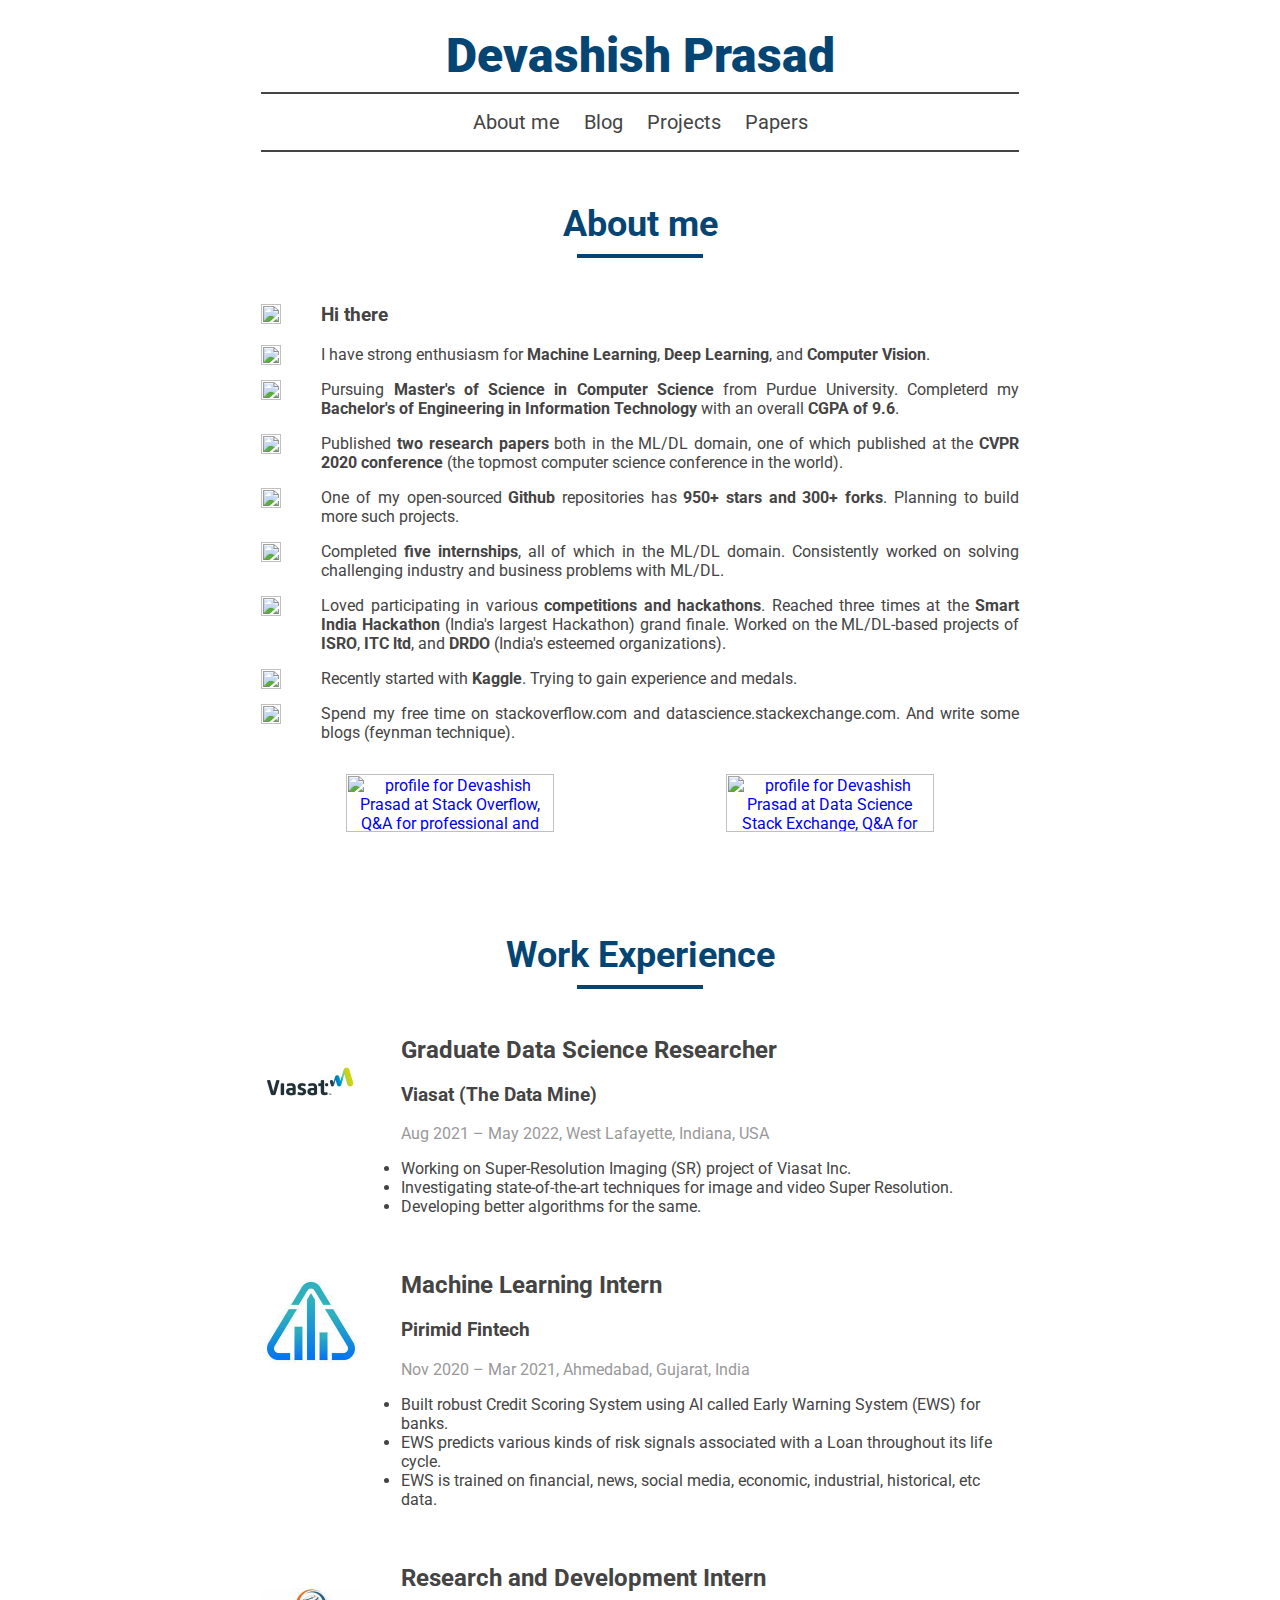
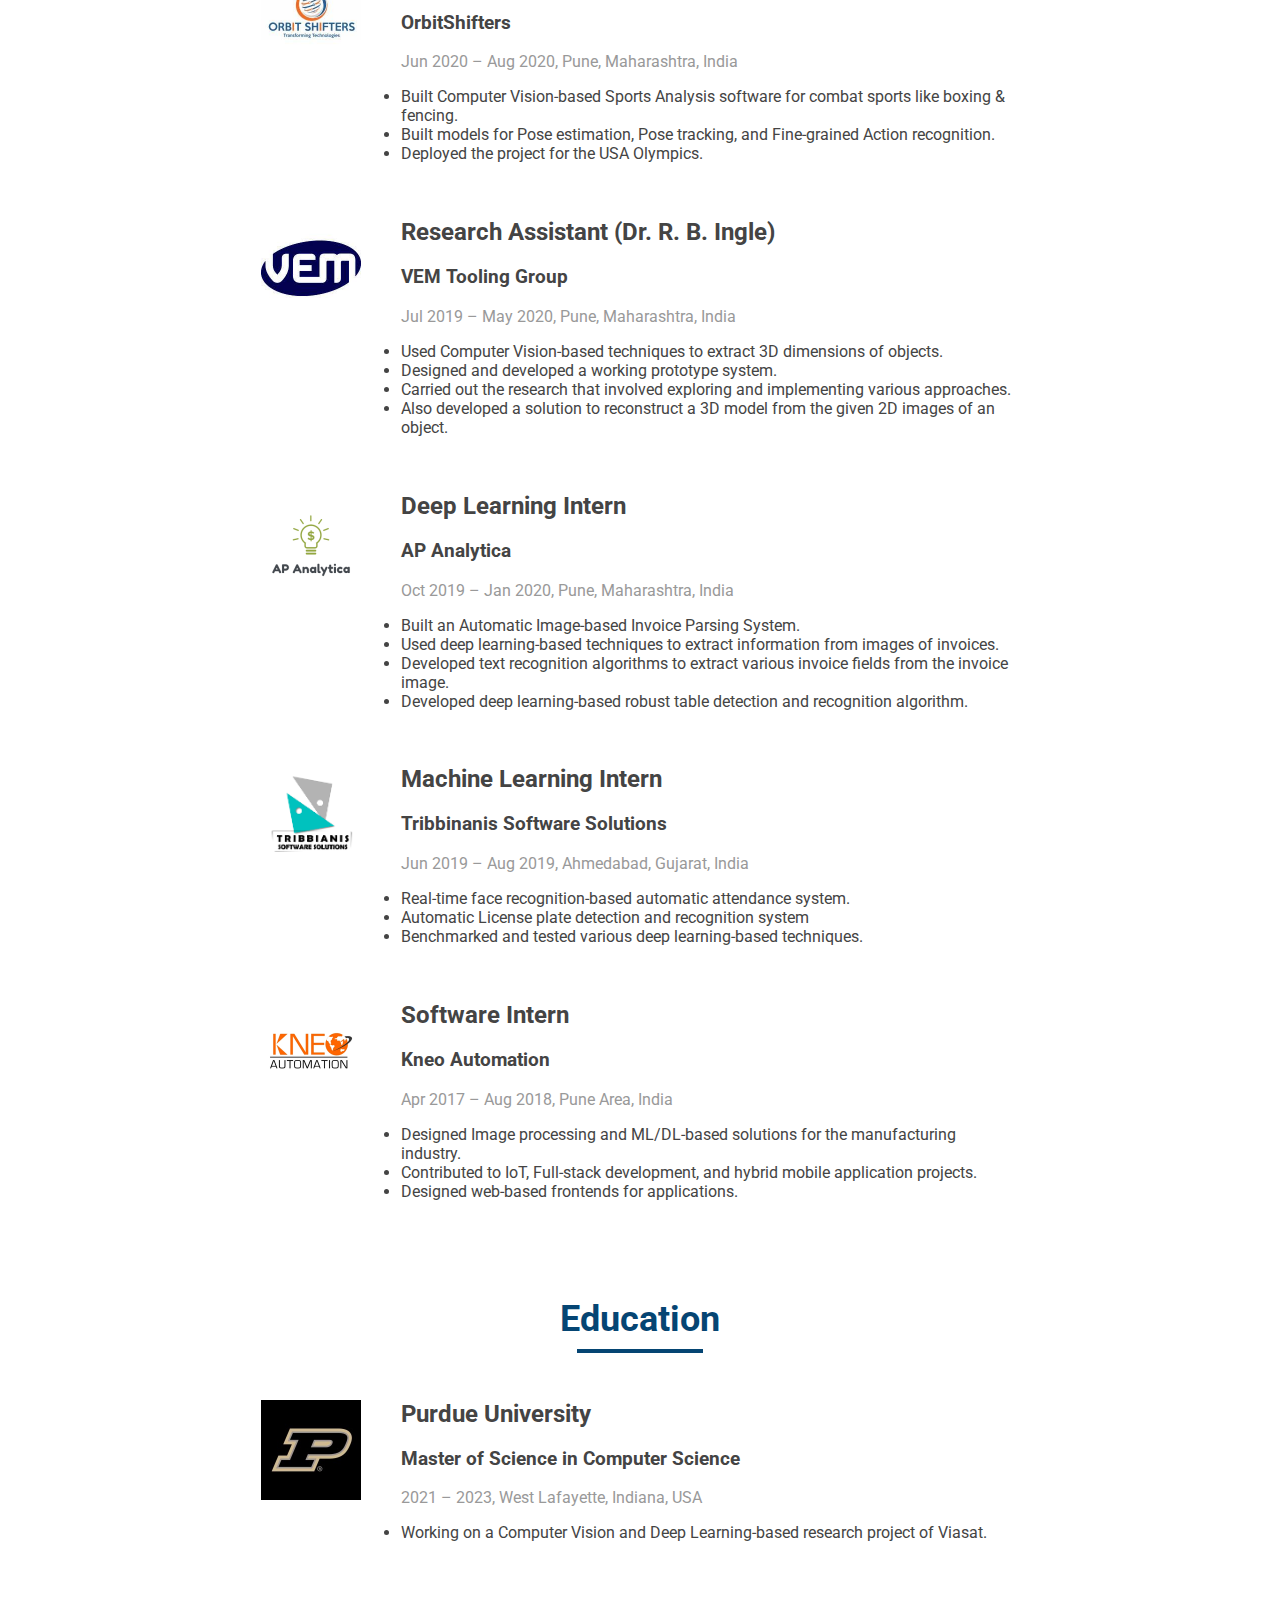
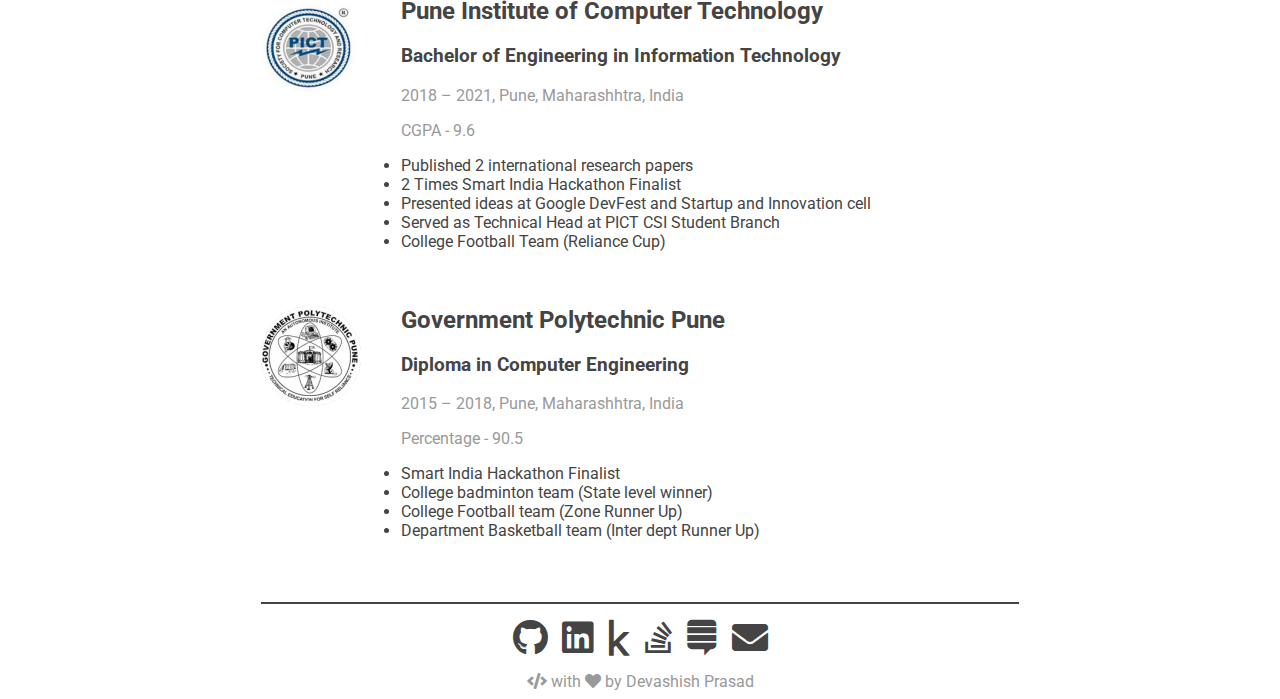
==== about.html @ 5b2b26e6 "updated blog" ====
<html>
	<title>
		Devashish Prasad
	</title>
	<head>
		<link rel="stylesheet" href="https://use.fontawesome.com/releases/v5.6.3/css/all.css">
		<link rel="stylesheet" href="dev/main.css"/>
	</head>
	<body>
		
		<br>
		
		<!-- Webpage Top start -->
		<!-- Heading -->
		<div class="heading_center">
			<a href="index.html">Devashish Prasad</a>
		</div>
		<hr noshade width=60%>
		<!-- Header -->
		<div class="header">
			<ul>
				<li><a href="about.html">About me</a></li>			
				<li><a href="blog.html">Blog</a></li>
				<li><a href="projects.html">Projects</a></li>				
				<li><a href="papers.html">Papers</a></li>							
			</ul>
		</div>
		<hr noshade width=60%>
		<!-- Webpage Top end -->
		
		<br>
		
		<!-- Webpage content start  -->
		<div style="text-align:center;">
			
			<!-- section title -->
			<h1>About me</h1>
			<hr class="shorthr"/>
			
			<br>
			
			<div style="margin: 0 auto; width: 60%;"> 
				<article  itemprop="text" style="text-align:justify;text-justify: inter-word;">
						<h3>
							<g-emoji class="g-emoji" alias="wave" fallback-src="https://github.githubassets.com/images/icons/emoji/unicode/1f44b.png">
								<img class="emoji" alt="wave" height="20" width="20" src="https://github.githubassets.com/images/icons/emoji/unicode/1f44b.png">
							</g-emoji> 
							<p> Hi there </p>
						</h3>
						
						<div>
							<g-emoji class="g-emoji" alias="sparkles" fallback-src="https://github.githubassets.com/images/icons/emoji/unicode/2728.png">
								<img class="emoji" alt="sparkles" height="20" width="20" src="https://github.githubassets.com/images/icons/emoji/unicode/2728.png">
							</g-emoji> 
							<p> I have strong enthusiasm for <strong>Machine Learning</strong>, <strong>Deep Learning</strong>, and <strong>Computer Vision</strong>.
							</p>
						</div>
						
						<div>
							<g-emoji class="g-emoji" alias="desktop_computer" fallback-src="https://github.githubassets.com/images/icons/emoji/unicode/1f5a5.png">
								<img class="emoji" alt="desktop_computer" height="20" width="20" src="https://github.githubassets.com/images/icons/emoji/unicode/1f5a5.png">
							</g-emoji> 
							<p>Pursuing <strong>Master's of Science in Computer Science</strong> from Purdue University. Completerd my <strong>Bachelor's of Engineering in Information Technology</strong> with an overall <strong>CGPA of 9.6</strong>.</p>
						</div>
						
						<div>
							<g-emoji class="g-emoji" alias="page_facing_up" fallback-src="https://github.githubassets.com/images/icons/emoji/unicode/1f4c4.png">
								<img class="emoji" alt="page_facing_up" height="20" width="20" src="https://github.githubassets.com/images/icons/emoji/unicode/1f4c4.png">
							</g-emoji> 
							<p>Published <strong>two research papers</strong> both in the ML/DL domain, one of which published at the <strong>CVPR 2020 conference</strong> (the topmost computer science conference in the world).</p>
						</div>
						
						<div>
							<g-emoji class="g-emoji" alias="star2" fallback-src="https://github.githubassets.com/images/icons/emoji/unicode/1f31f.png">
								<img class="emoji" alt="star2" height="20" width="20" src="https://github.githubassets.com/images/icons/emoji/unicode/1f31f.png">
							</g-emoji> 
							<p>One of my open-sourced <strong>Github</strong> repositories has <strong>950+ stars and 300+ forks</strong>. Planning to build more such projects.</p>
						</div>
						
						<div>
							<g-emoji class="g-emoji" alias="man_technologist" fallback-src="https://github.githubassets.com/images/icons/emoji/unicode/1f468-1f4bb.png">
								<img class="emoji" alt="man_technologist" height="20" width="20" src="https://github.githubassets.com/images/icons/emoji/unicode/1f468-1f4bb.png">
							</g-emoji> 
							<p>Completed <strong>five internships</strong>, all of which in the ML/DL domain. Consistently worked on solving challenging industry and business problems with ML/DL.</p>
						</div>
						
						<div>
							<g-emoji class="g-emoji" alias="trophy" fallback-src="https://github.githubassets.com/images/icons/emoji/unicode/1f3c6.png">
								<img class="emoji" alt="trophy" height="20" width="20" src="https://github.githubassets.com/images/icons/emoji/unicode/1f3c6.png">
							</g-emoji> 
							<p>Loved participating in various <strong>competitions and hackathons</strong>. Reached three times at the <strong>Smart India Hackathon</strong> (India's largest Hackathon) grand finale. Worked on the ML/DL-based projects of <strong>ISRO</strong>, <strong>ITC ltd</strong>, and <strong>DRDO</strong> (India's esteemed organizations).</p>
						
						</div>
						
						<div>
							<g-emoji class="g-emoji" alias="1st_place_medal" fallback-src="https://github.githubassets.com/images/icons/emoji/unicode/1f947.png">
								<img class="emoji" alt="1st_place_medal" height="20" width="20" src="https://github.githubassets.com/images/icons/emoji/unicode/1f947.png">
							</g-emoji> 
							<p>Recently started with <strong>Kaggle</strong>. Trying to gain experience and medals.</p>
						</div>
						
						<div>
							<g-emoji class="g-emoji" alias="brain" fallback-src="https://github.githubassets.com/images/icons/emoji/unicode/1f9e0.png">
								<img class="emoji" alt="brain" height="20" width="20" src="https://github.githubassets.com/images/icons/emoji/unicode/1f9e0.png">
							</g-emoji> 
							<p> Spend my free time on stackoverflow.com and datascience.stackexchange.com. And write some blogs (feynman technique). </p>
						</div>
						
						<div style="text-align:center;" class="stackdiv">
							<p>
								<a href="https://stackoverflow.com/users/8029329/devashish-prasad" rel="nofollow">
									<img src="https://camo.githubusercontent.com/c2aeb20758ebb94d3ae8c4f06d9c60c164d361fa3efb4e64f72ffbcc2e48ecf1/68747470733a2f2f737461636b6f766572666c6f772e636f6d2f75736572732f666c6169722f383032393332392e706e67" width="208" height="58" alt="profile for Devashish Prasad at Stack Overflow, Q&amp;A for professional and enthusiast programmers" title="profile for Devashish Prasad at Stack Overflow, Q&amp;A for professional and enthusiast programmers" data-canonical-src="https://stackoverflow.com/users/flair/8029329.png" style="max-width:100%;">
								</a>
							</p>
							<p>
								<a href="https://datascience.stackexchange.com/users/65781/devashish-prasad" rel="nofollow">
									<img src="https://camo.githubusercontent.com/c88d480296fc419882944c0ec7b58460a35ce714a0bb2f2efed9c6a46a18c2b1/68747470733a2f2f64617461736369656e63652e737461636b65786368616e67652e636f6d2f75736572732f666c6169722f36353738312e706e67" width="208" height="58" alt="profile for Devashish Prasad at Data Science Stack Exchange, Q&amp;A for Data science professionals, Machine Learning specialists, and those interested in learning more about the field" title="profile for Devashish Prasad at Data Science Stack Exchange, Q&amp;A for Data science professionals, Machine Learning specialists, and those interested in learning more about the field" data-canonical-src="https://datascience.stackexchange.com/users/flair/65781.png" style="max-width:100%;">
									</a>
							</p>
						</div>
				</article>
			</div>
			
			</br>
			</br>
			</br>
			</br>
			</br>
			</br>
			</br>
			</br>
						
			<div>
					<!-- section title -->
					<h1>Work Experience</h1>
					<hr class="shorthr"/>
					
					</br>

					<div class="workdiv">
						<a href="https://datamine.purdue.edu/" target=”_blank”><img src="assets/about/viasat.jpg"/></a>
						<div>
							<h2> Graduate Data Science Researcher </h2>
							<h3> Viasat (The Data Mine) </h3>
						</div>
						<p> Aug 2021 – May 2022, West Lafayette, Indiana, USA </p>
						<ul>
							<li> Working on Super-Resolution Imaging (SR) project of Viasat Inc. </li>
							<li> Investigating state-of-the-art techniques for image and video Super Resolution. </li>
							<li> Developing better algorithms for the same. </li>
						</ul>
					</div>
					
					<br>
					
					<div class="workdiv">
						<a href="https://pirimidtech.com/" target=”_blank”><img src="assets/about/pirimid.jpeg"/></a>
						<div>
							<h2> Machine Learning Intern </h2>
							<h3> Pirimid Fintech </h3>
						</div>
						<p> Nov 2020 – Mar 2021, Ahmedabad, Gujarat, India </p>
						<ul>
							<li> Built robust Credit Scoring System using AI called Early Warning System (EWS) for banks. </li>
							<li> EWS predicts various kinds of risk signals associated with a Loan throughout its life cycle. </li>
							<li> EWS is trained on financial, news, social media, economic, industrial, historical, etc data. </li>
						</ul>
					</div>
					
					</br>

					<div class="workdiv">
						<a href="https://www.orbitshifters.com/" target=”_blank”><img src="assets/about/oribitshifters.jpeg"/></a>
						<div>
							<h2> Research and Development Intern </h2>
							<h3> OrbitShifters </h3>
						</div>
						<p> Jun 2020 – Aug 2020, Pune, Maharashtra, India </p>
						<ul>
							<li> Built Computer Vision-based Sports Analysis software for combat sports like boxing & fencing.</li>
							<li> Built models for Pose estimation, Pose tracking, and Fine-grained Action recognition.</li>
							<li> Deployed the project for the USA Olympics. </li>
						</ul>
					</div>

					</br>

					<div class="workdiv">
						<a href="https://www.vem-tooling.com/" target=”_blank”><img src="assets/about/vem.jpeg"/></a>
						<div>
							<h2> Research Assistant (Dr. R. B. Ingle) </h2>
							<h3> VEM Tooling Group </h3>
						</div>
						<p> Jul 2019 – May 2020, Pune, Maharashtra, India </p>
						<ul>
							<li> Used Computer Vision-based techniques to extract 3D dimensions of objects. </li>
							<li> Designed and developed a working prototype system. </li>
							<li> Carried out the research that involved exploring and implementing various approaches. </li>
							<li> Also developed a solution to reconstruct a 3D model from the given 2D images of an object.</li>
						</ul>
					</div>

					</br>

					<div class="workdiv">
						<img src="assets/about/apanalytica.png"/>					
						<div>
							<h2> Deep Learning Intern </h2>
							<h3> AP Analytica </h3>
						</div>
						<p> Oct 2019 – Jan 2020, Pune, Maharashtra, India </p>
						<ul>
							<li> Built an Automatic Image-based Invoice Parsing System. </li>
							<li> Used deep learning-based techniques to extract information from images of invoices. </li>
							<li> Developed text recognition algorithms to extract various invoice fields from the invoice image. </li>
							<li> Developed deep learning-based robust table detection and recognition algorithm. </li>
						</ul>
					</div>

					</br>

					<div class="workdiv">
						<a href="https://www.tribbianissoft.in/"><img src="assets/about/tribbianis.png"/></a>					
						<div>
							<h2> Machine Learning Intern </h2>
							<h3> Tribbinanis Software Solutions </h3>
						</div>
						<p> Jun 2019 – Aug 2019, Ahmedabad, Gujarat, India </p>
						<ul>
							<li> Real-time face recognition-based automatic attendance system. </li>
							<li> Automatic License plate detection and recognition system </li>
							<li> Benchmarked and tested various deep learning-based techniques.</li>
						</ul>
					</div>

					</br>
					
					<div class="workdiv">
						<a href="https://www.kneo.in/"><img src="assets/about/kneo.png"/></a>					
						<div>
							<h2> Software Intern </h2>
							<h3> Kneo Automation </h3>
						</div>
						<p> Apr 2017 – Aug 2018, Pune Area, India </p>
						<ul>
							<li> Designed Image processing and ML/DL-based solutions for the manufacturing industry. </li>
							<li> Contributed to IoT, Full-stack development, and hybrid mobile application projects. </li>
							<li> Designed web-based frontends for applications.</li>
						</ul>
					</div>					
					
			</div>

			</br>
			</br>
			</br>
			
			<div>
					<!-- section title -->
					<h1>Education</h1>
					<hr class="shorthr"/>
					
					</br>

					<div class="workdiv">
						<a href="https://www.purdue.edu/" target=”_blank”><img src="assets/about/purdue.jpg"/></a>
						<div>
							<h2> Purdue University </h2>
							<h3> Master of Science in Computer Science </h3>
						</div>
						<p> 2021 – 2023, West Lafayette, Indiana, USA </p>
						<ul>
							<li> Working on a Computer Vision and Deep Learning-based research project of Viasat. </li>
						</ul>
					</div>					
					
					</br>

					<div class="workdiv">
						<a href="https://pict.edu/" target=”_blank”><img src="assets/about/pict.png"/></a>
						<div>
							<h2> Pune Institute of Computer Technology </h2>
							<h3> Bachelor of Engineering in Information Technology </h3>
						</div>
						<p> 2018 – 2021, Pune, Maharashhtra, India </p>
						<p> CGPA - 9.6 </p>
						<ul>
							<li> Published 2 international research papers </li>
							<li> 2 Times Smart India Hackathon Finalist </li>
							<li> Presented ideas at Google DevFest and Startup and Innovation cell </li>
							<li> Served as Technical Head at PICT CSI Student Branch </li>
							<li> College Football Team (Reliance Cup)</li>
						</ul>
					</div>

					</br>

					<div class="workdiv">
						<a href="https://gppune.ac.in/" target=”_blank”><img src="assets/about/gpp.png"/></a>
						<div>
							<h2> Government Polytechnic Pune </h2>
							<h3> Diploma in Computer Engineering </h3>
						</div>
						<p> 2015 – 2018, Pune, Maharashhtra, India </p>
						<p> Percentage - 90.5 </p>
						<ul>
							<li> Smart India Hackathon Finalist </li>
							<li> College badminton team (State level winner) </li>
							<li> College Football team (Zone Runner Up) </li>
							<li> Department Basketball team (Inter dept Runner Up) </li>
						</ul>
					</div>
					
					</br>
		
		</div>

		<!-- Webpage content end  -->
				
		<br>
		
		<!-- Webpage Bottom start -->
		<hr noshade width=60%>
		<!-- Social media -->
		<div class="social">
			<ul>
				<li><a href="https://github.com/DevashishPrasad"><i class="fab fa-github"></i></a></li>			
				<li><a href="https://www.linkedin.com/in/devashishprasad"><i class="fab fa-linkedin"></i></a></li>
				<li><a href="https://www.kaggle.com/devashishprasad"><i class="fab fa-kaggle"></i></a></li>
				<li><a href="https://stackoverflow.com/users/8029329/devashish-prasad"><i class="fab fa-stack-overflow"></i></a></li>				
				<li><a href="https://datascience.stackexchange.com/users/65781/devashish-prasad"><i class="fab fa-stack-exchange"></i></a></li>				
				<li><a href="mailto:devashishkprasad@gmail.com"><i class="fas fa-envelope"></i></a></li>
			</ul>			
		</div>		
		<!-- Last line -->
		<div class="footer">
				<i class="fas fa-code"></i> with <i class="fas fa-heart"></i> by Devashish Prasad
		</div>
		<!-- Webpage Bottom end -->
				
	</body>
</html>
---- dev/main.css ----
@import url('https://fonts.googleapis.com/css2?family=Alegreya+Sans+SC:ital,wght@1,800&display=swap');

@import url('https://fonts.googleapis.com/css2?family=Roboto&display=swap');

:root {
  --theme_color: #054573;
  --body_color: #444;
  --body_font: Roboto;
  --all_width: 60%;
}

body{
	text-align: center;
	font-family: var(--body_font);
	color:var(--body_color);	
}

.heading_center{
	font-size: 48px;
	font-weight: 900;
	font-family: var(--body_font);
}

.heading_center a{
	text-decoration: none;
	color:var(--theme_color);	
}

.heading_center a:hover{
	text-decoration: underline;
}

hr{
    height: 2px;
    background-color: var(--body_color);
    border: none;
}

.header ul li{
	display: inline;
	margin-left: 10px;
	margin-right: 10px;	
	font-size: 20px;	
}

ul{
	padding: 0px;
}

.header ul li a{
	text-decoration: none;
	color: var(--body_color);
}

.header ul li a:hover{
	color: var(--theme_color);
	text-decoration: underline;
}

.profile_pic img{
	width: 20%;
	border-radius: 180px;
	border:solid 10px;
	border-color: var(--theme_color);	
}

h1{
	color: var(--theme_color);
	font-size: 36px;
}

.shorthr{
	width: 10%;
	margin-top:-15px;	
	background-color: var(--theme_color);
	height: 4px;
}

article g-emoji{
	float: left;
	width: 8%;
}

g-emoji ~ p{
	margin-left: 60px;
}

.stackdiv p{
	float: left;
	width: 50%;
}

.workdiv{
	width: var(--all_width);
	margin: 0 auto;
	text-align: left;
}

.workdiv > div{
	margin-left: 140px;
}

.workdiv > p{
	margin-left: 140px;
	color:#999;
}

.workdiv img{
	float:left;
	width:100px;	
	height:100px;
}

.workdiv ul{
	text-align:left;
	margin-left: 140px;	
}

.bloglist{
	font-size:24px;
}

.social li{
	display: inline;
	margin-left: 5px;
	margin-right: 5px;	
}

.social i{
	color: var(--body_color);
	font-size:36px;		
}

.social i:hover{
	color: var(--theme_color);
}

.footer{
	color: #999;
}
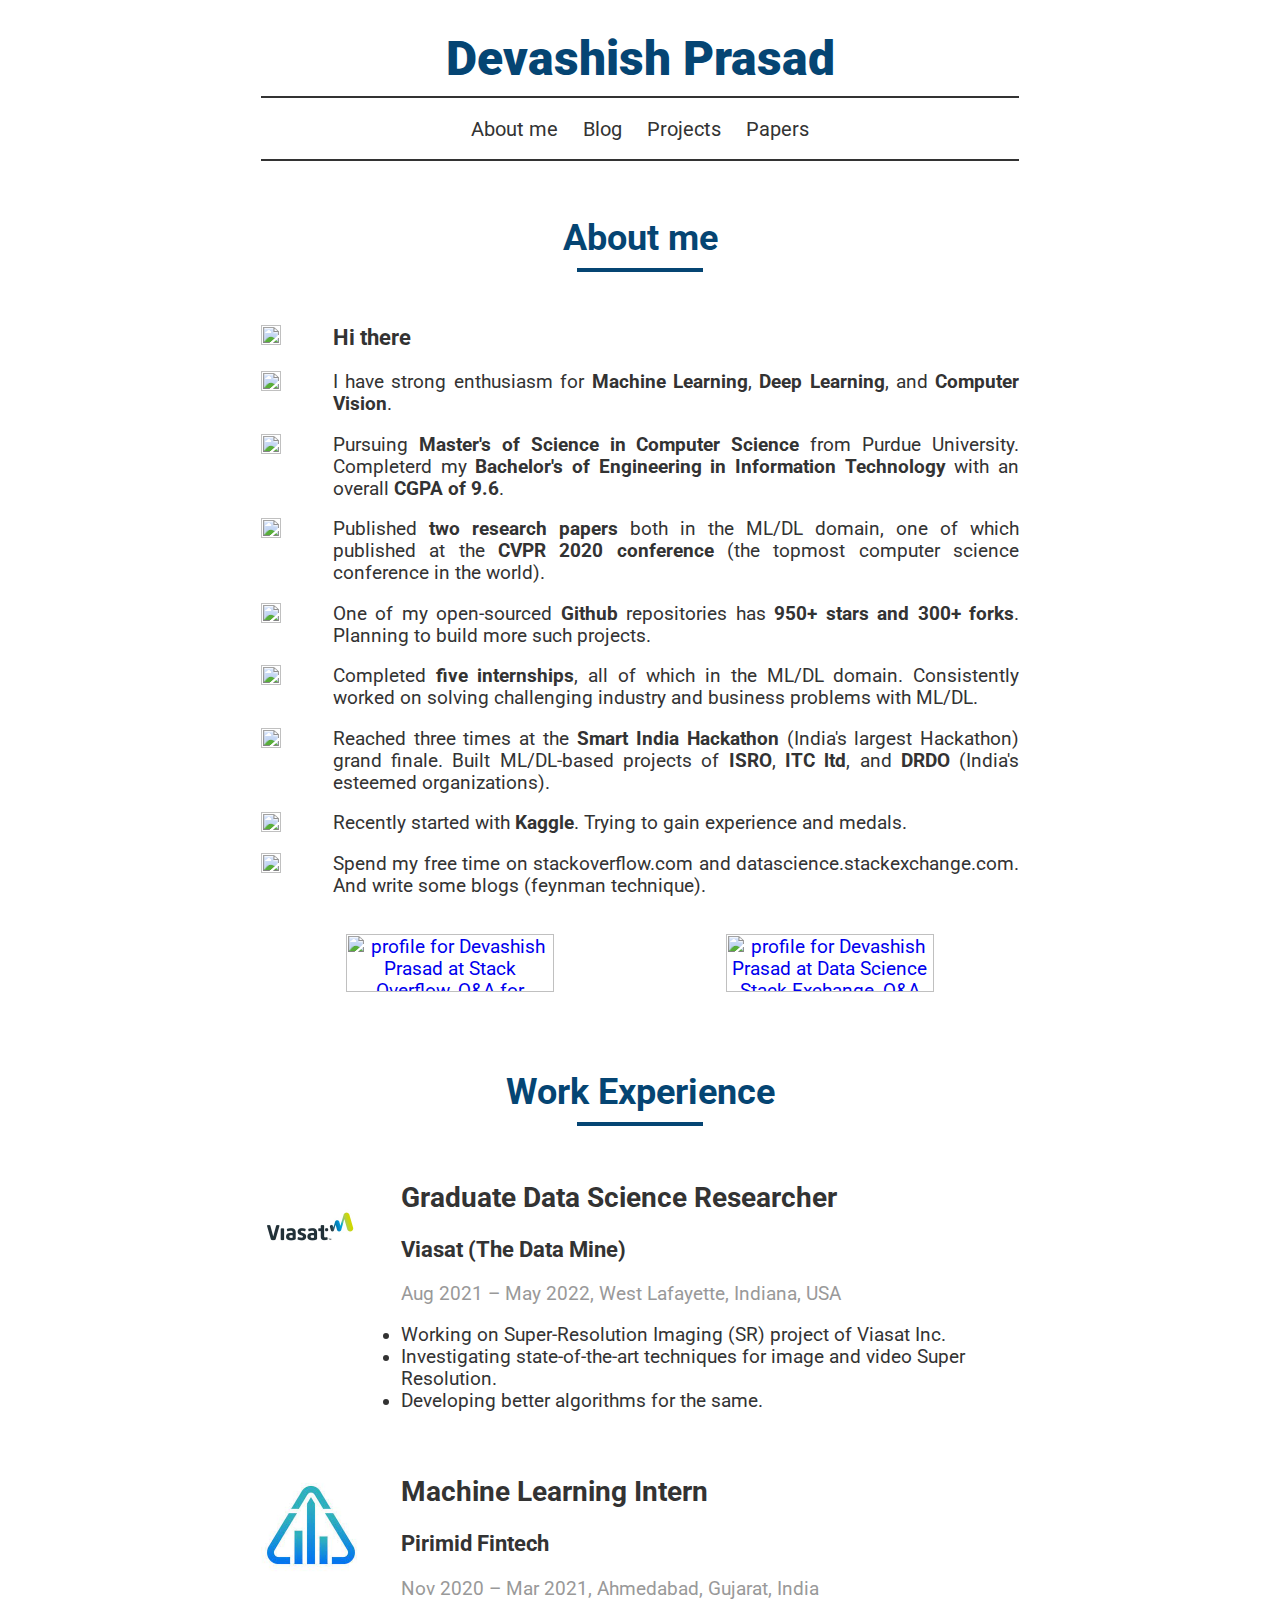
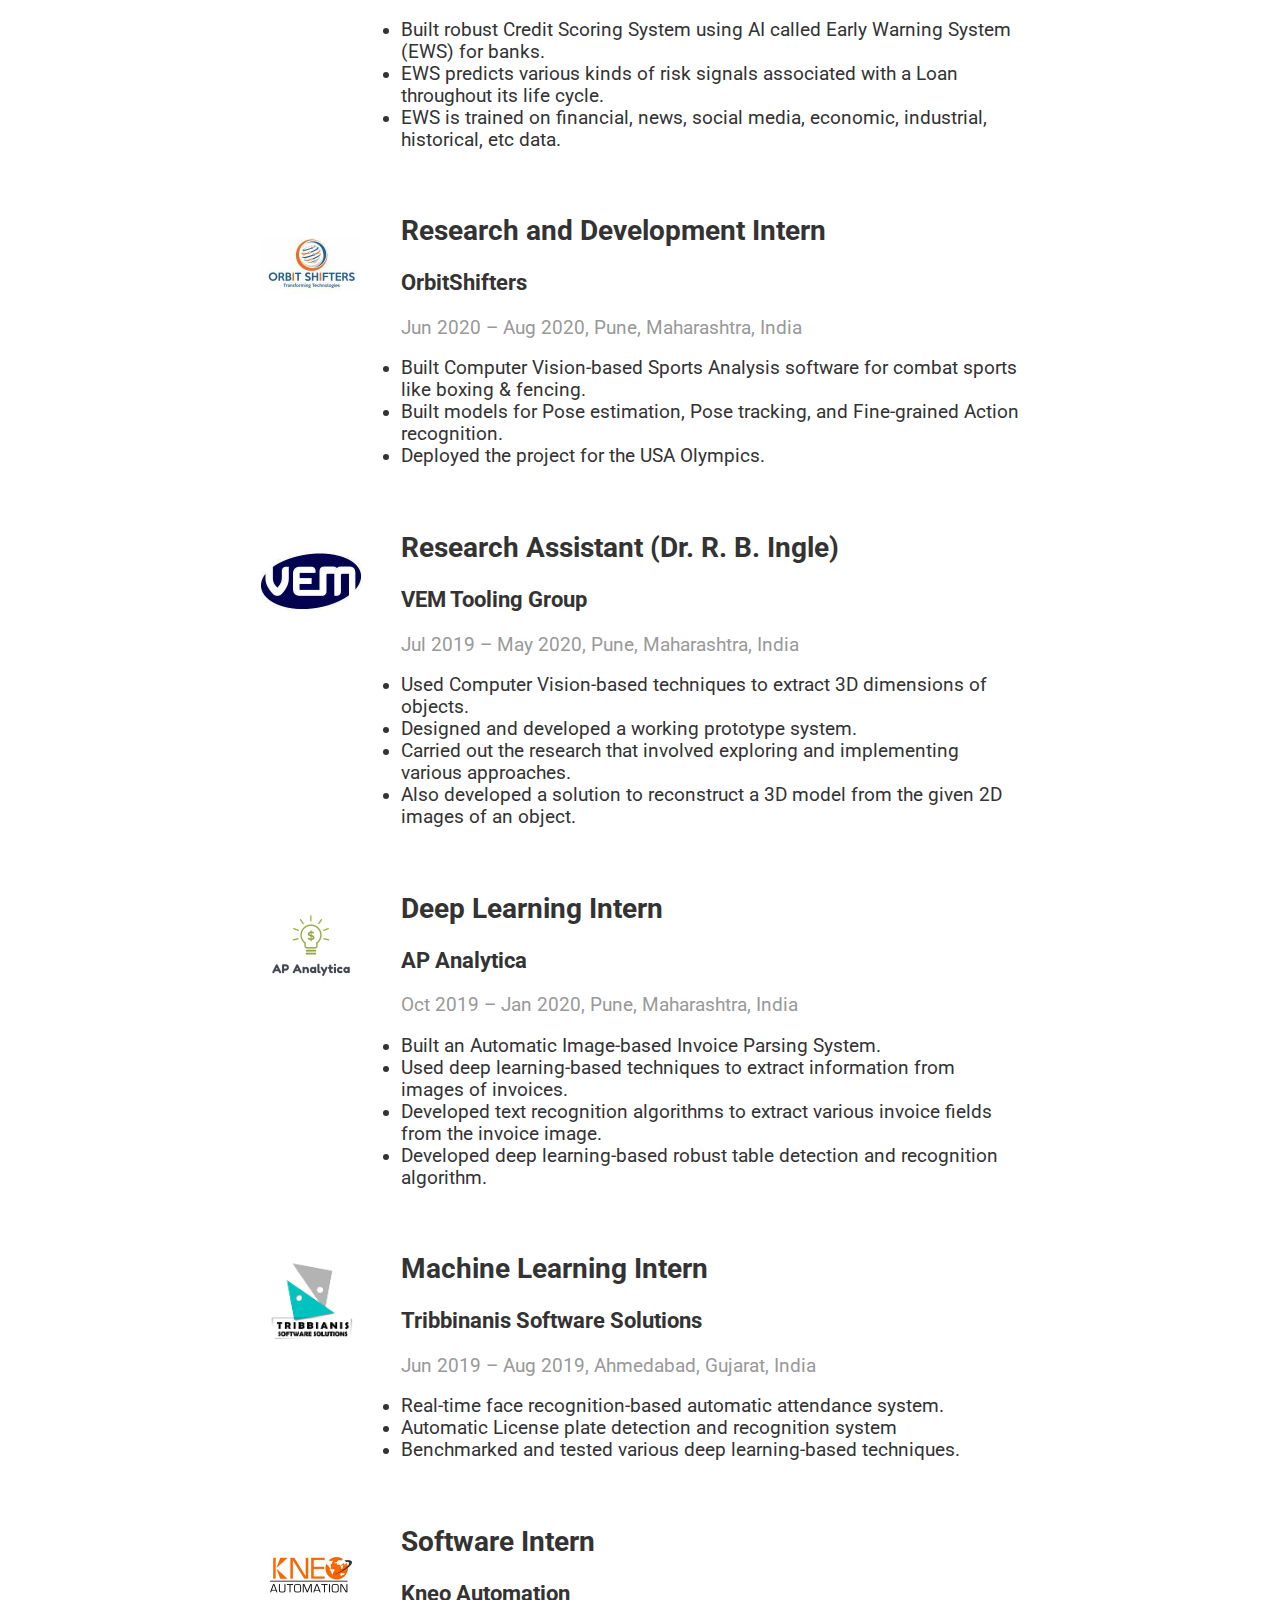
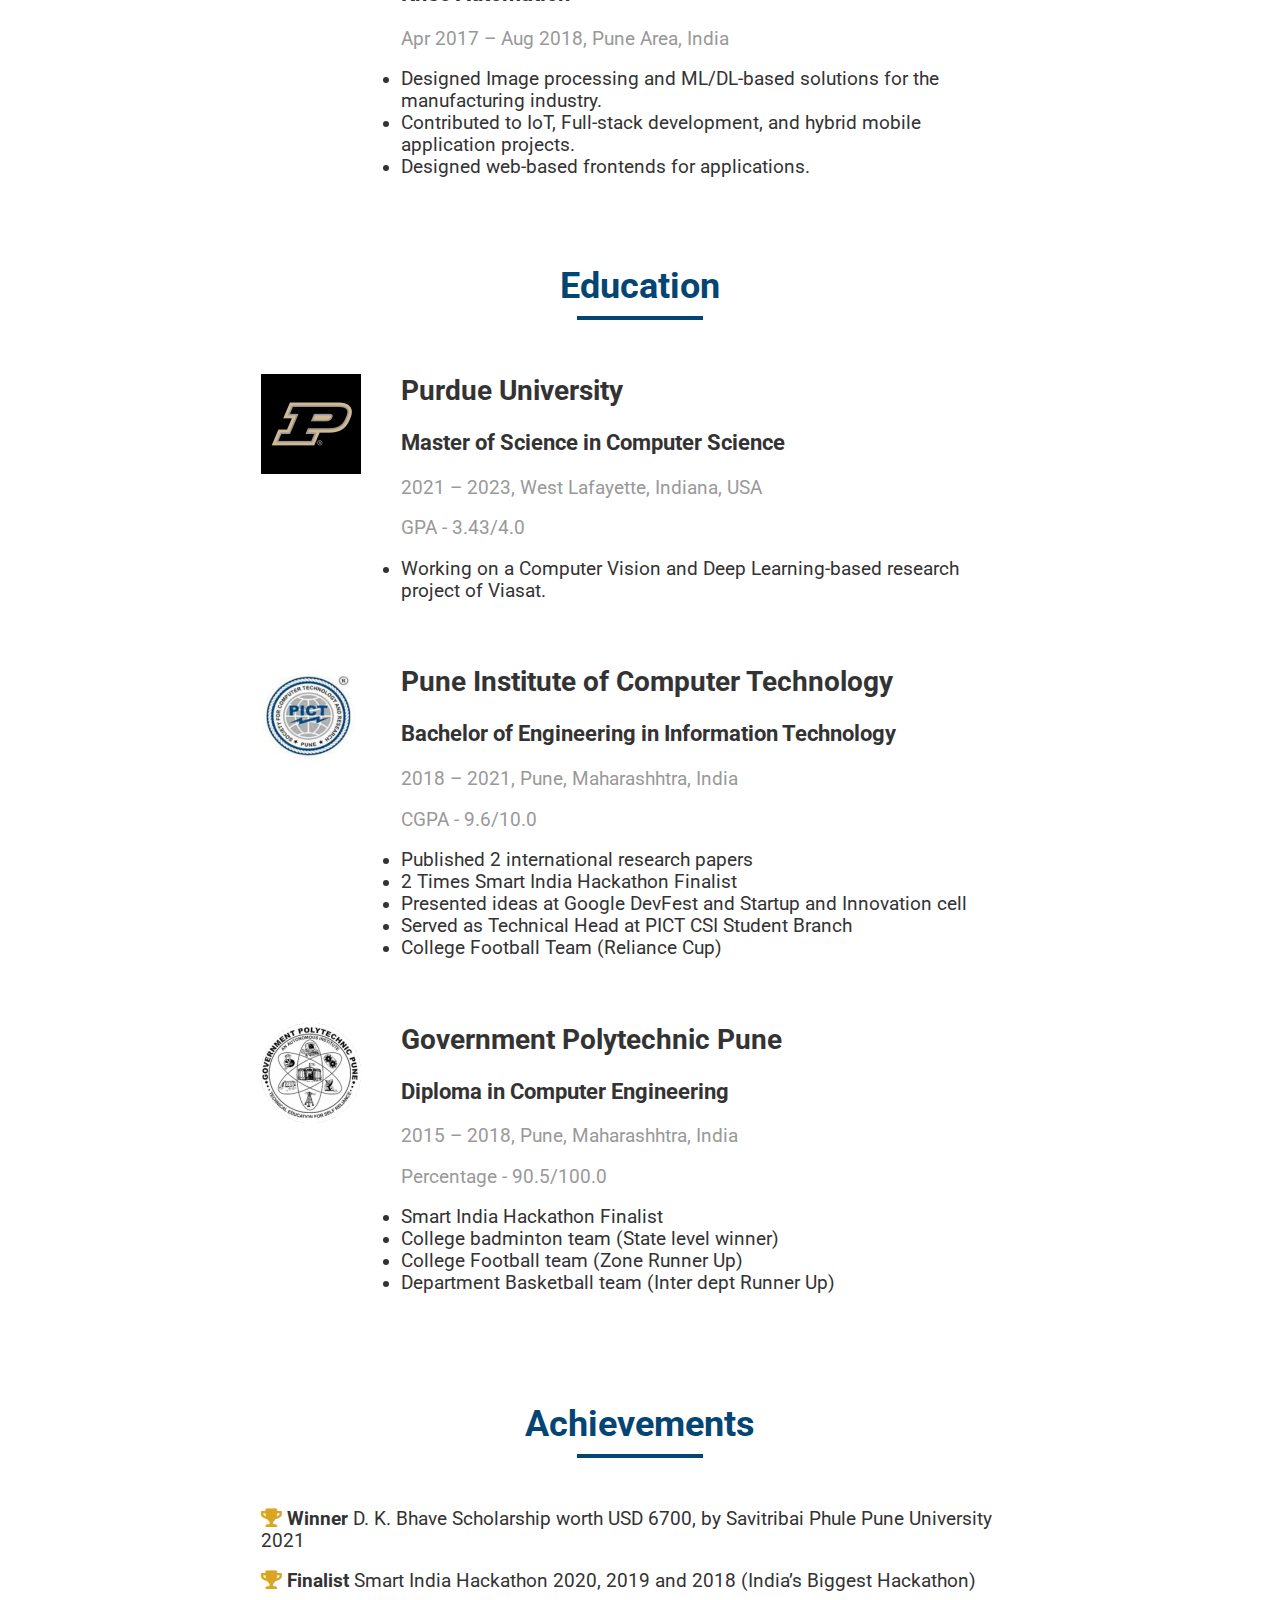
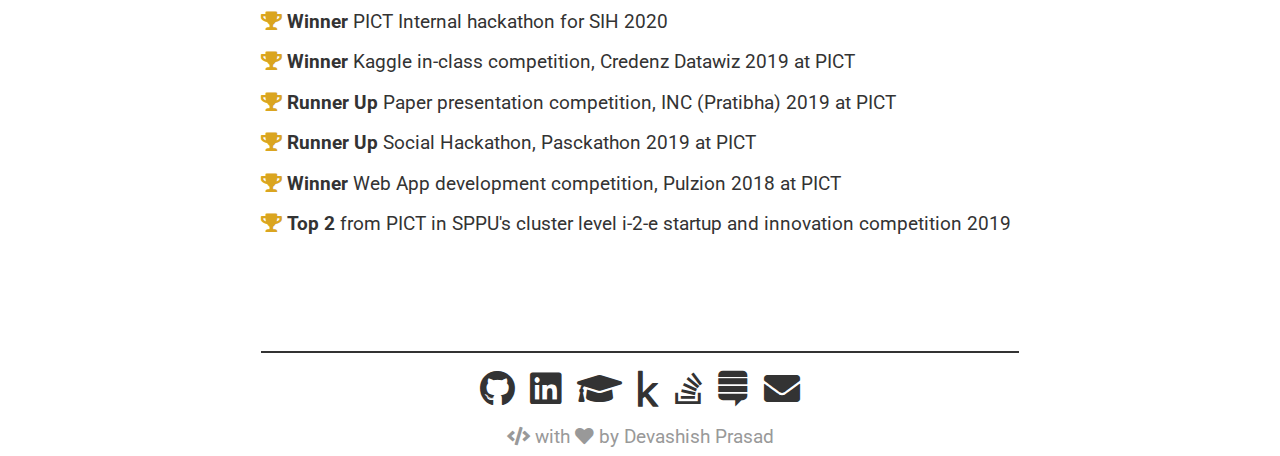
==== commit bc32307d: "updated" ====
--- a/about.html
+++ b/about.html
@@ -45,14 +45,14 @@
 							<g-emoji class="g-emoji" alias="wave" fallback-src="https://github.githubassets.com/images/icons/emoji/unicode/1f44b.png">
 								<img class="emoji" alt="wave" height="20" width="20" src="https://github.githubassets.com/images/icons/emoji/unicode/1f44b.png">
 							</g-emoji> 
-							<p> Hi there </p>
+							<p>Hi there</p>
 						</h3>
 						
 						<div>
 							<g-emoji class="g-emoji" alias="sparkles" fallback-src="https://github.githubassets.com/images/icons/emoji/unicode/2728.png">
 								<img class="emoji" alt="sparkles" height="20" width="20" src="https://github.githubassets.com/images/icons/emoji/unicode/2728.png">
 							</g-emoji> 
-							<p> I have strong enthusiasm for <strong>Machine Learning</strong>, <strong>Deep Learning</strong>, and <strong>Computer Vision</strong>.
+							<p>I have strong enthusiasm for <strong>Machine Learning</strong>, <strong>Deep Learning</strong>, and <strong>Computer Vision</strong>.
 							</p>
 						</div>
 						
@@ -88,7 +88,7 @@
 							<g-emoji class="g-emoji" alias="trophy" fallback-src="https://github.githubassets.com/images/icons/emoji/unicode/1f3c6.png">
 								<img class="emoji" alt="trophy" height="20" width="20" src="https://github.githubassets.com/images/icons/emoji/unicode/1f3c6.png">
 							</g-emoji> 
-							<p>Loved participating in various <strong>competitions and hackathons</strong>. Reached three times at the <strong>Smart India Hackathon</strong> (India's largest Hackathon) grand finale. Worked on the ML/DL-based projects of <strong>ISRO</strong>, <strong>ITC ltd</strong>, and <strong>DRDO</strong> (India's esteemed organizations).</p>
+							<p>Reached three times at the <strong>Smart India Hackathon</strong> (India's largest Hackathon) grand finale. Built ML/DL-based projects of <strong>ISRO</strong>, <strong>ITC ltd</strong>, and <strong>DRDO</strong> (India's esteemed organizations).</p>
 						
 						</div>
 						
@@ -103,17 +103,17 @@
 							<g-emoji class="g-emoji" alias="brain" fallback-src="https://github.githubassets.com/images/icons/emoji/unicode/1f9e0.png">
 								<img class="emoji" alt="brain" height="20" width="20" src="https://github.githubassets.com/images/icons/emoji/unicode/1f9e0.png">
 							</g-emoji> 
-							<p> Spend my free time on stackoverflow.com and datascience.stackexchange.com. And write some blogs (feynman technique). </p>
+							<p>Spend my free time on stackoverflow.com and datascience.stackexchange.com. And write some blogs (feynman technique). </p>
 						</div>
 						
 						<div style="text-align:center;" class="stackdiv">
 							<p>
-								<a href="https://stackoverflow.com/users/8029329/devashish-prasad" rel="nofollow">
+								<a href="https://stackoverflow.com/users/8029329/devashish-prasad" rel="nofollow" target="_blank">
 									<img src="https://camo.githubusercontent.com/c2aeb20758ebb94d3ae8c4f06d9c60c164d361fa3efb4e64f72ffbcc2e48ecf1/68747470733a2f2f737461636b6f766572666c6f772e636f6d2f75736572732f666c6169722f383032393332392e706e67" width="208" height="58" alt="profile for Devashish Prasad at Stack Overflow, Q&amp;A for professional and enthusiast programmers" title="profile for Devashish Prasad at Stack Overflow, Q&amp;A for professional and enthusiast programmers" data-canonical-src="https://stackoverflow.com/users/flair/8029329.png" style="max-width:100%;">
 								</a>
 							</p>
 							<p>
-								<a href="https://datascience.stackexchange.com/users/65781/devashish-prasad" rel="nofollow">
+								<a href="https://datascience.stackexchange.com/users/65781/devashish-prasad" rel="nofollow" target="_blank">
 									<img src="https://camo.githubusercontent.com/c88d480296fc419882944c0ec7b58460a35ce714a0bb2f2efed9c6a46a18c2b1/68747470733a2f2f64617461736369656e63652e737461636b65786368616e67652e636f6d2f75736572732f666c6169722f36353738312e706e67" width="208" height="58" alt="profile for Devashish Prasad at Data Science Stack Exchange, Q&amp;A for Data science professionals, Machine Learning specialists, and those interested in learning more about the field" title="profile for Devashish Prasad at Data Science Stack Exchange, Q&amp;A for Data science professionals, Machine Learning specialists, and those interested in learning more about the field" data-canonical-src="https://datascience.stackexchange.com/users/flair/65781.png" style="max-width:100%;">
 									</a>
 							</p>
@@ -121,8 +121,6 @@
 				</article>
 			</div>
 			
-			</br>
-			</br>
 			</br>
 			</br>
 			</br>
@@ -220,7 +218,7 @@
 					</br>
 
 					<div class="workdiv">
-						<a href="https://www.tribbianissoft.in/"><img src="assets/about/tribbianis.png"/></a>					
+						<a href="https://www.tribbianissoft.in/" target="_blank"><img src="assets/about/tribbianis.png"/></a>					
 						<div>
 							<h2> Machine Learning Intern </h2>
 							<h3> Tribbinanis Software Solutions </h3>
@@ -236,7 +234,7 @@
 					</br>
 					
 					<div class="workdiv">
-						<a href="https://www.kneo.in/"><img src="assets/about/kneo.png"/></a>					
+						<a href="https://www.kneo.in/" target="_blank"><img src="assets/about/kneo.png"/></a>					
 						<div>
 							<h2> Software Intern </h2>
 							<h3> Kneo Automation </h3>
@@ -251,7 +249,6 @@
 					
 			</div>
 
-			</br>
 			</br>
 			</br>
 			
@@ -269,6 +266,7 @@
 							<h3> Master of Science in Computer Science </h3>
 						</div>
 						<p> 2021 – 2023, West Lafayette, Indiana, USA </p>
+						<p> GPA - 3.43/4.0 </p>
 						<ul>
 							<li> Working on a Computer Vision and Deep Learning-based research project of Viasat. </li>
 						</ul>
@@ -283,7 +281,7 @@
 							<h3> Bachelor of Engineering in Information Technology </h3>
 						</div>
 						<p> 2018 – 2021, Pune, Maharashhtra, India </p>
-						<p> CGPA - 9.6 </p>
+						<p> CGPA - 9.6/10.0 </p>
 						<ul>
 							<li> Published 2 international research papers </li>
 							<li> 2 Times Smart India Hackathon Finalist </li>
@@ -302,7 +300,7 @@
 							<h3> Diploma in Computer Engineering </h3>
 						</div>
 						<p> 2015 – 2018, Pune, Maharashhtra, India </p>
-						<p> Percentage - 90.5 </p>
+						<p> Percentage - 90.5/100.0 </p>
 						<ul>
 							<li> Smart India Hackathon Finalist </li>
 							<li> College badminton team (State level winner) </li>
@@ -315,6 +313,56 @@
 		
 		</div>
 
+		</br>
+		</br>
+
+		<div>
+			<!-- section title -->
+			<h1>Achievements</h1>
+			<hr class="shorthr"/>
+			
+			<br>
+
+			<div class="achdiv">
+				<p>
+					<i style="color: goldenrod;" class="fa fa-trophy" aria-hidden="true"></i>
+					<b>Winner</b> D. K. Bhave Scholarship worth USD 6700, by Savitribai Phule Pune University 2021
+				</p>				
+				<p>
+					<i style="color: goldenrod;" class="fa fa-trophy" aria-hidden="true"></i>
+					<b>Finalist</b> Smart India Hackathon 2020, 2019 and 2018 (India’s Biggest Hackathon)
+				</p>
+				<p>
+					<i style="color: goldenrod;"class="fa fa-trophy" aria-hidden="true"></i>
+					<b>Winner</b> PICT Internal hackathon for SIH 2020
+				</p>
+				<p>
+					<i style="color: goldenrod;"class="fa fa-trophy" aria-hidden="true"></i>
+					<b>Winner</b> Kaggle in-class competition, Credenz Datawiz 2019 at PICT
+				</p>
+				<p>
+					<i style="color: goldenrod;"class="fa fa-trophy" aria-hidden="true"></i>
+					<b>Runner Up</b> Paper presentation competition, INC (Pratibha) 2019 at PICT
+				</p>
+				<p>
+					<i style="color: goldenrod;"class="fa fa-trophy" aria-hidden="true"></i>
+					<b>Runner Up</b> Social Hackathon, Pasckathon 2019 at PICT
+				</p>
+				<p>
+					<i style="color: goldenrod;"class="fa fa-trophy" aria-hidden="true"></i>
+					<b>Winner</b> Web App development competition, Pulzion 2018 at PICT
+				</p>
+				<p>
+					<i style="color: goldenrod;"class="fa fa-trophy" aria-hidden="true"></i>
+					<b>Top 2</b> from PICT in SPPU's cluster level i-2-e startup and innovation competition 2019
+				</p>
+			</div>
+		</div>
+
+		</br>
+		</br>
+		</br>
+		
 		<!-- Webpage content end  -->
 				
 		<br>
@@ -324,12 +372,13 @@
 		<!-- Social media -->
 		<div class="social">
 			<ul>
-				<li><a href="https://github.com/DevashishPrasad"><i class="fab fa-github"></i></a></li>			
-				<li><a href="https://www.linkedin.com/in/devashishprasad"><i class="fab fa-linkedin"></i></a></li>
-				<li><a href="https://www.kaggle.com/devashishprasad"><i class="fab fa-kaggle"></i></a></li>
-				<li><a href="https://stackoverflow.com/users/8029329/devashish-prasad"><i class="fab fa-stack-overflow"></i></a></li>				
-				<li><a href="https://datascience.stackexchange.com/users/65781/devashish-prasad"><i class="fab fa-stack-exchange"></i></a></li>				
-				<li><a href="mailto:devashishkprasad@gmail.com"><i class="fas fa-envelope"></i></a></li>
+				<li><a href="https://github.com/DevashishPrasad" target="_blank"><i class="fab fa-github"></i></a></li>			
+				<li><a href="https://www.linkedin.com/in/devashishprasad" target="_blank"><i class="fab fa-linkedin"></i></a></li>
+				<li><a href="https://scholar.google.com/citations?user=uWOJCTQAAAAJ&hl=en" target="_blank"><i class="fas fa-graduation-cap"></i></i></a></li>
+				<li><a href="https://www.kaggle.com/devashishprasad" target="_blank"><i class="fab fa-kaggle"></i></a></li>
+				<li><a href="https://stackoverflow.com/users/8029329/devashish-prasad" target="_blank"><i class="fab fa-stack-overflow"></i></a></li>				
+				<li><a href="https://datascience.stackexchange.com/users/65781/devashish-prasad" target="_blank"><i class="fab fa-stack-exchange"></i></a></li>				
+				<li><a href="mailto:devashishkprasad@gmail.com" target="_blank"><i class="fas fa-envelope"></i></a></li>
 			</ul>			
 		</div>		
 		<!-- Last line -->
--- a/dev/main.css
+++ b/dev/main.css
@@ -3,16 +3,17 @@
 @import url('https://fonts.googleapis.com/css2?family=Roboto&display=swap');
 
 :root {
-  --theme_color: #054573;
-  --body_color: #444;
-  --body_font: Roboto;
-  --all_width: 60%;
+	--theme_color: #054573;
+	--body_color: #333;
+	--body_font: Roboto;
+	--all_width: 60%;
 }
 
 body{
 	text-align: center;
 	font-family: var(--body_font);
-	color:var(--body_color);	
+	color:var(--body_color);
+	font-size: 18.5px;
 }
 
 .heading_center{
@@ -58,10 +59,22 @@
 }
 
 .profile_pic img{
-	width: 20%;
+	width: 17%;
 	border-radius: 180px;
-	border:solid 10px;
+	border: solid 6px;
 	border-color: var(--theme_color);	
+}
+
+.profile_pic{
+	margin-top: 20px;
+	margin-bottom: 20px;
+}
+
+.introdiv{
+	width: var(--all_width);
+	margin: 0 auto;
+	text-align: justify;
+	font-size: 16px;
 }
 
 h1{
@@ -82,7 +95,7 @@
 }
 
 g-emoji ~ p{
-	margin-left: 60px;
+	margin-left: 72px;
 }
 
 .stackdiv p{
@@ -116,6 +129,60 @@
 	margin-left: 140px;	
 }
 
+.achdiv{
+	width: var(--all_width);
+	margin: 0 auto;
+	text-align: left;
+}
+
+mark{
+	background-color: var(--theme_color);
+	color: #fff;
+	padding: 5px;
+	border-radius: 5px;
+	margin-left: 4px;
+}
+
+.blogdiv{
+	width: var(--all_width);
+	margin: 0 auto;
+	text-align: left;
+}
+
+.prodiv{
+	width: var(--all_width);
+	margin: 0 auto;
+	text-align: left;
+}
+
+.prodiv > *{
+	margin-left: 260px;
+	text-align: justify;
+
+}
+
+.prodiv img{
+	float: left;
+	width: 240px;	
+	height: 240px;
+	margin-left: 0px;
+	box-shadow: 0px 0px 10px #ccc;
+	border-radius: 8px;
+}
+
+.prodiv p{
+	font-size: 16px;
+}
+
+.prodiv2 img{
+	width: 170px;	
+	height: 170px;
+	margin-left: 5px;
+	margin-right: 5px;
+	box-shadow: 0px 0px 10px #ccc;
+	border-radius: 8px;
+}
+
 .bloglist{
 	font-size:24px;
 }
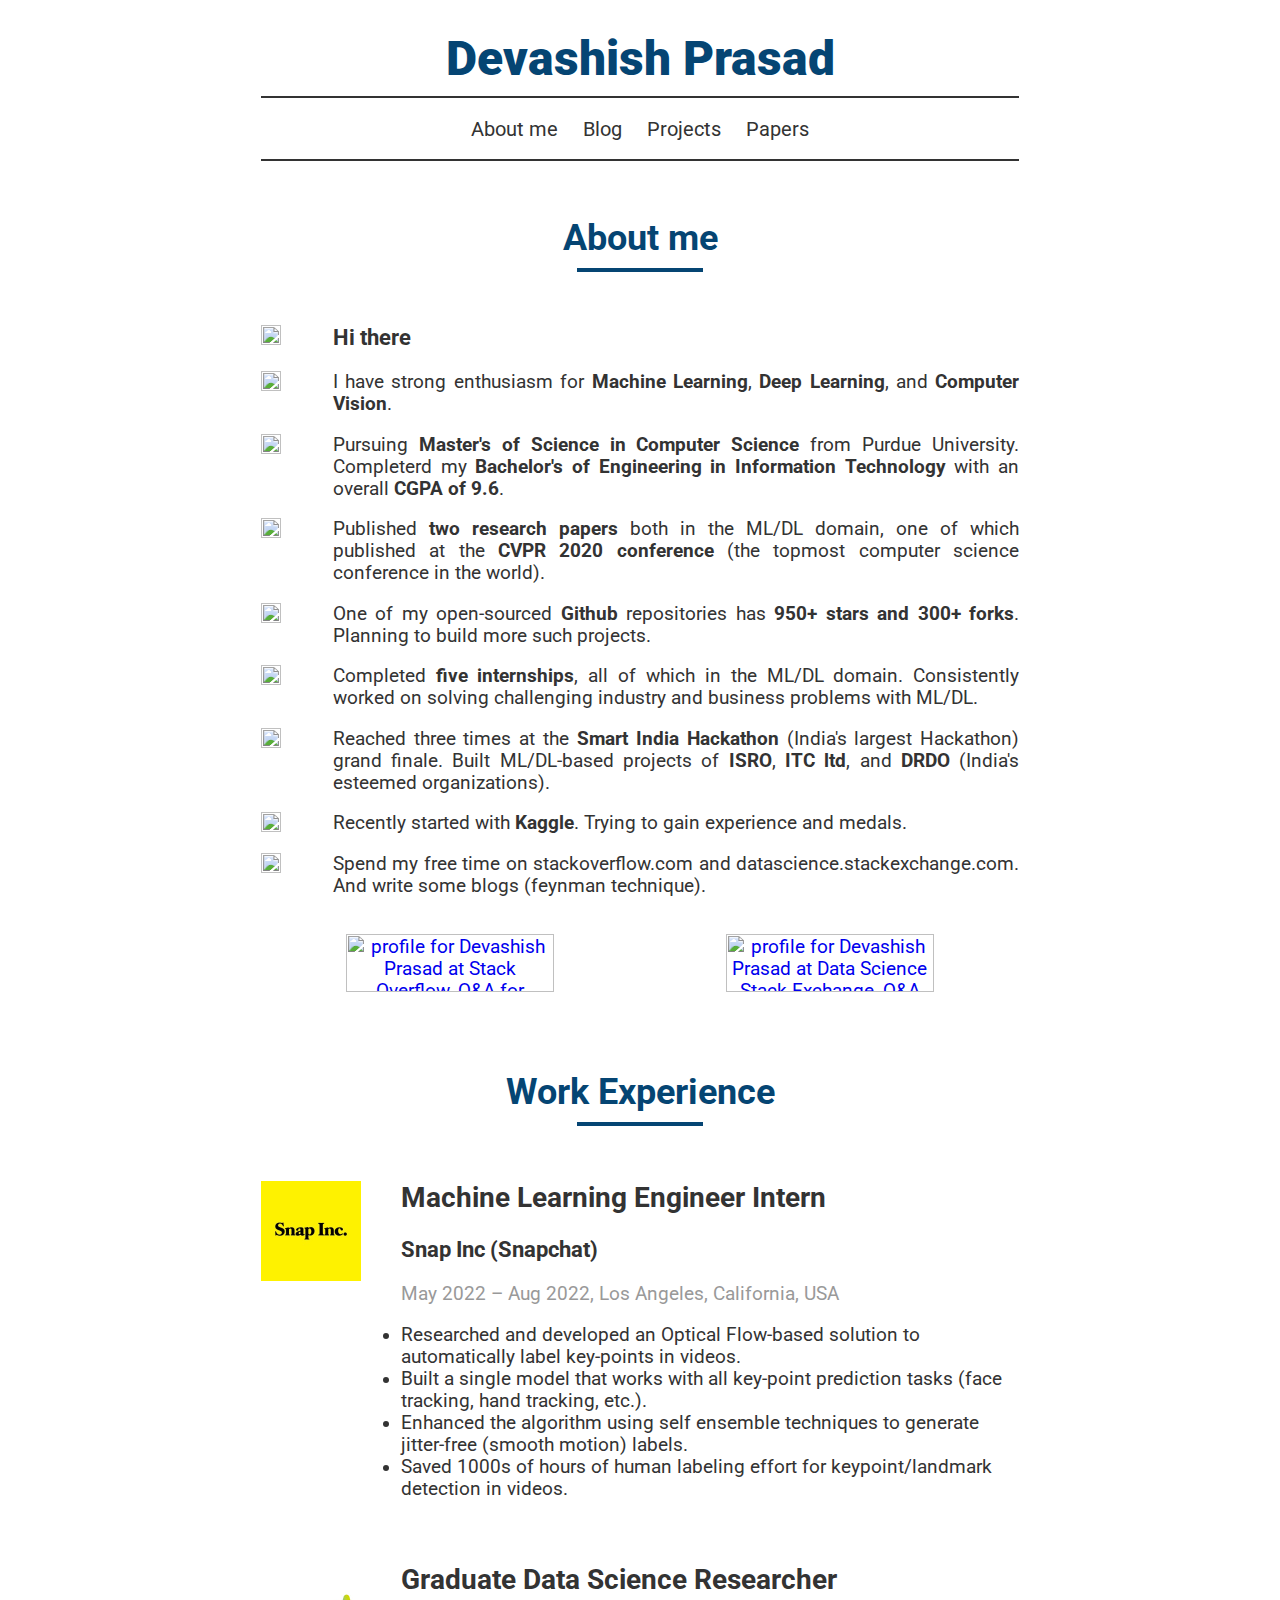
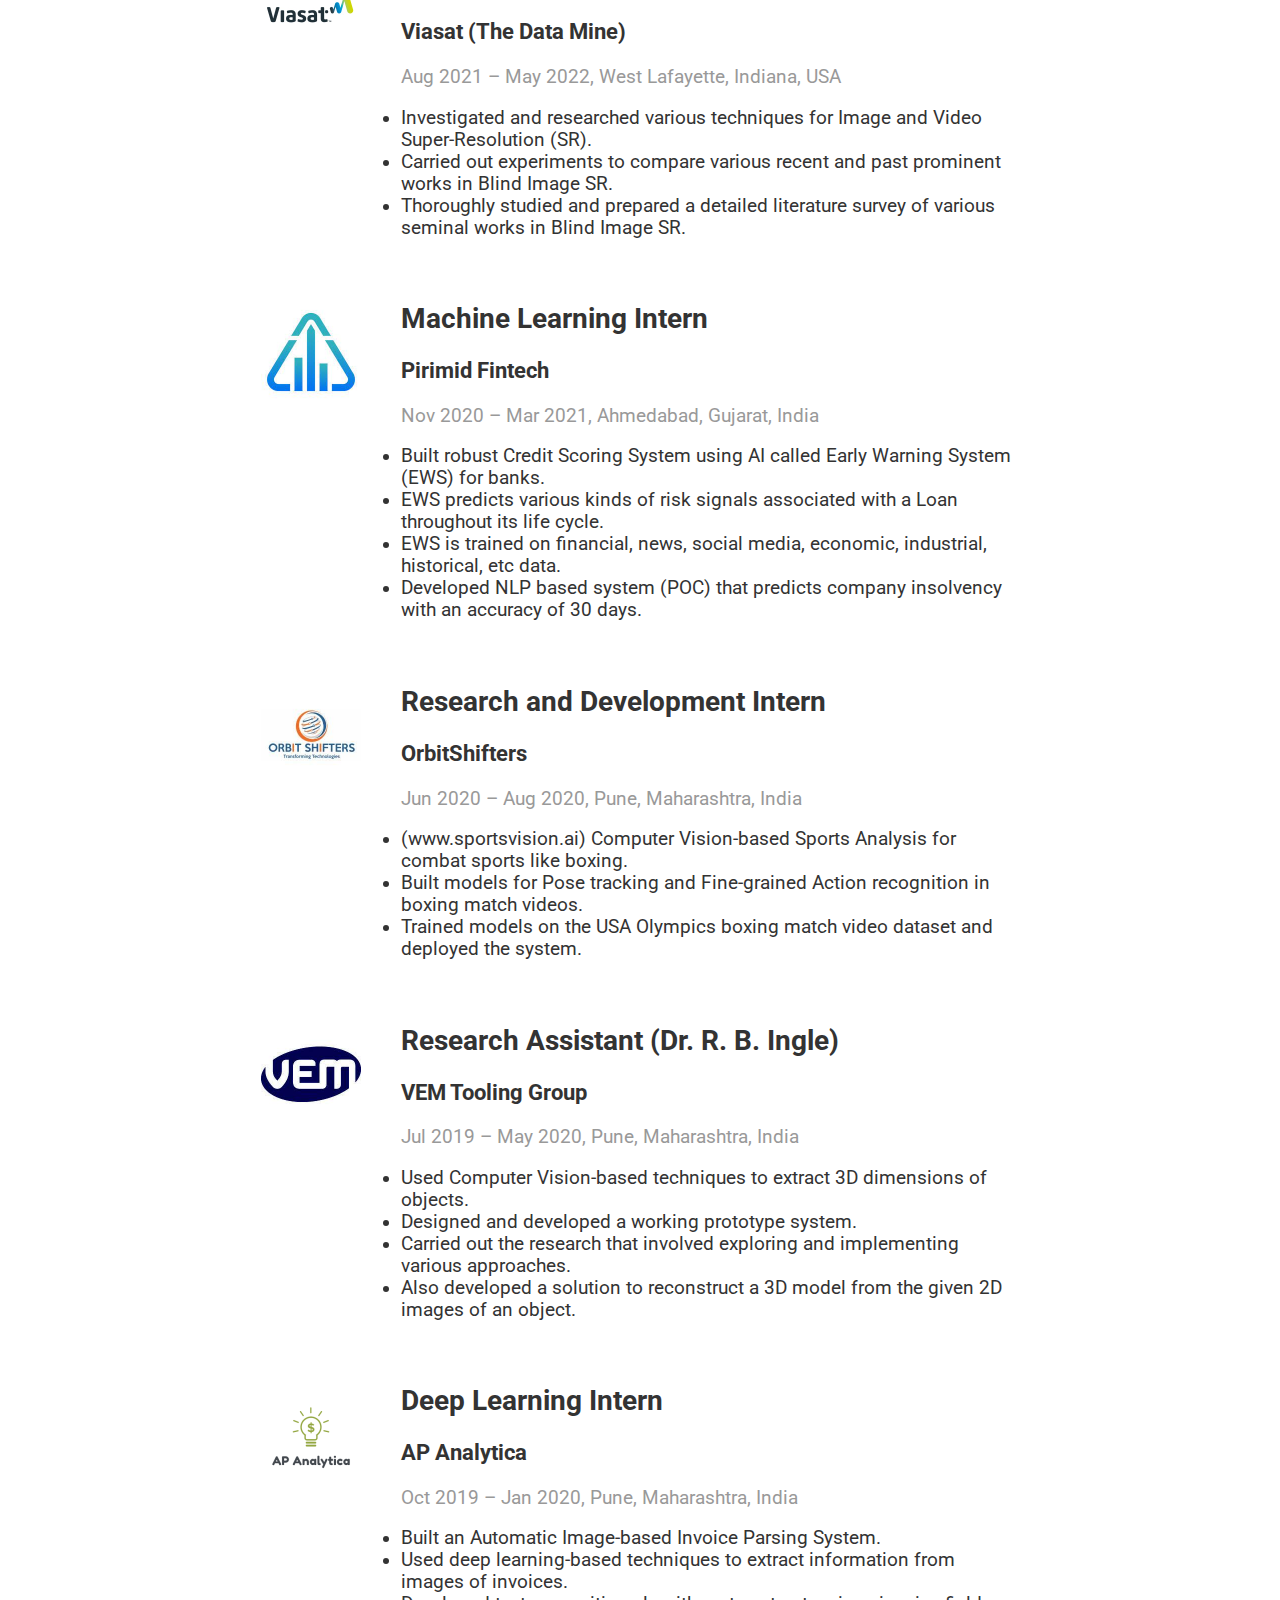
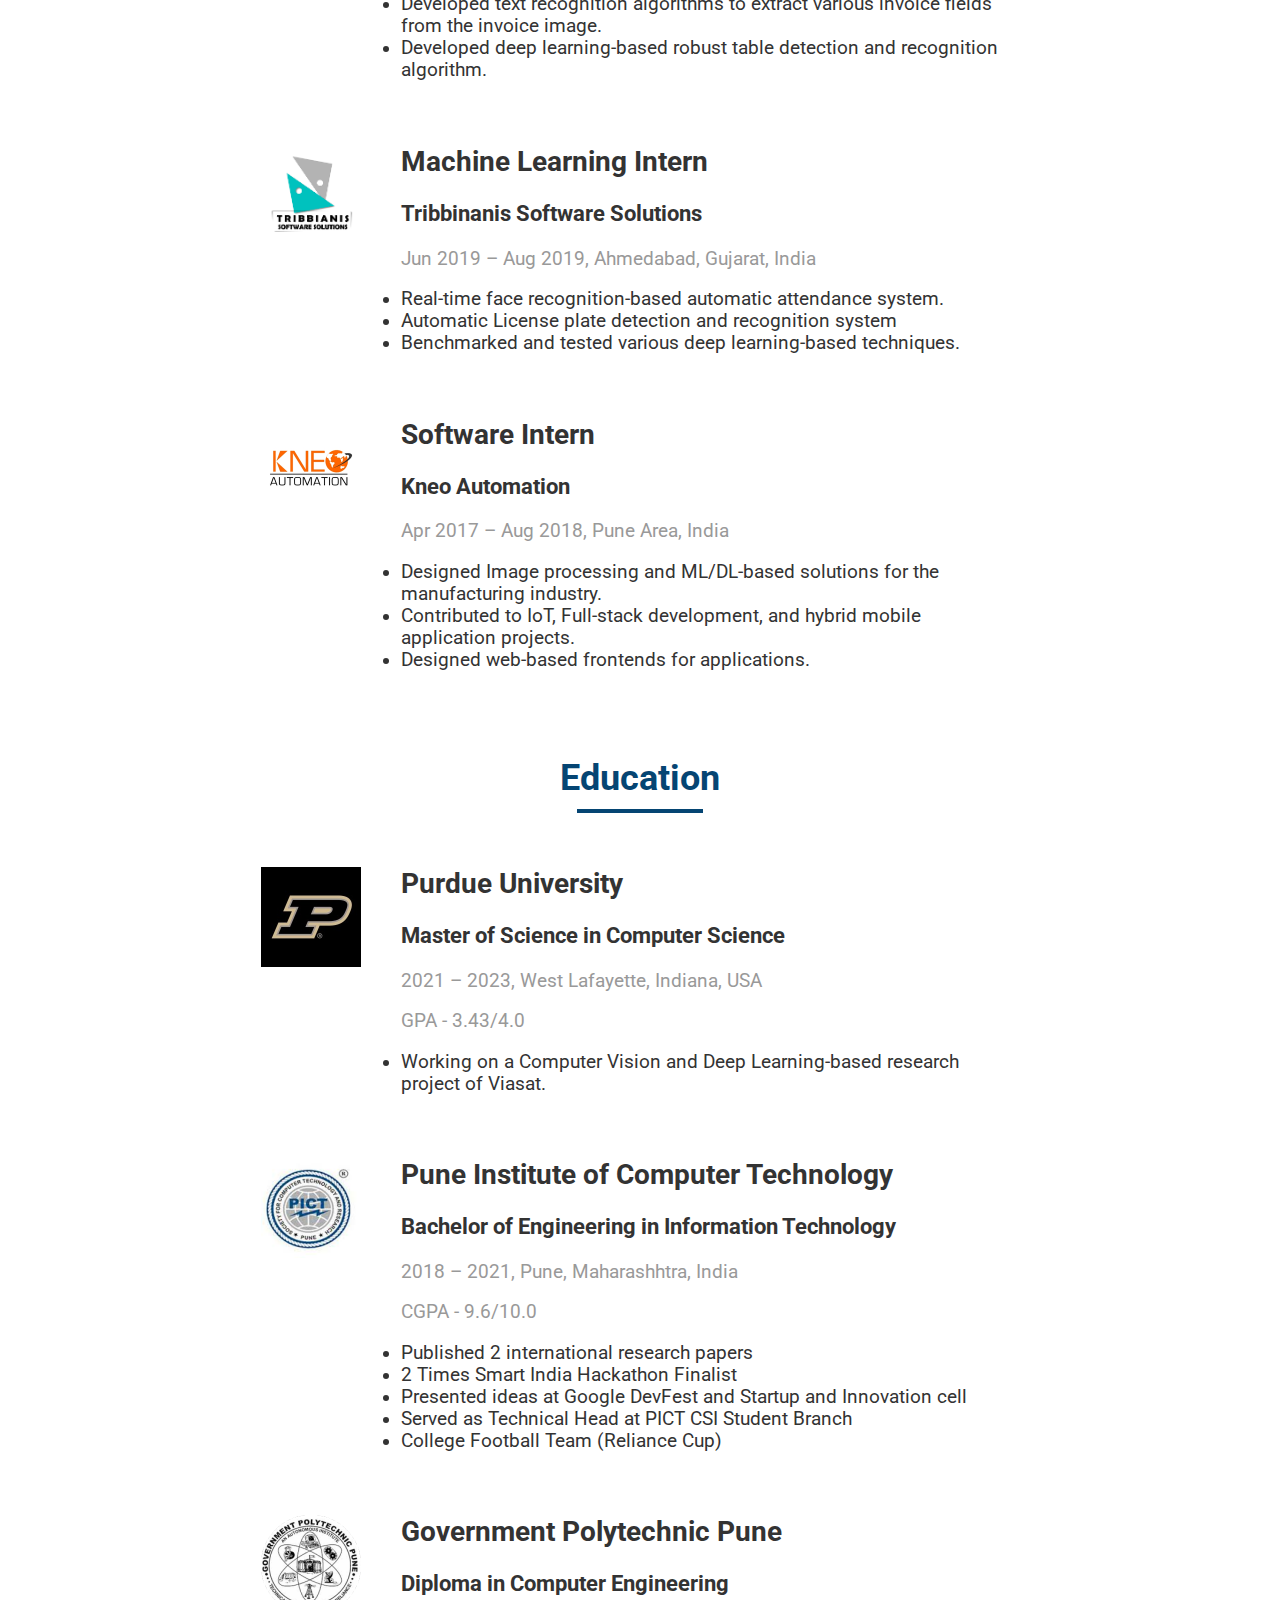
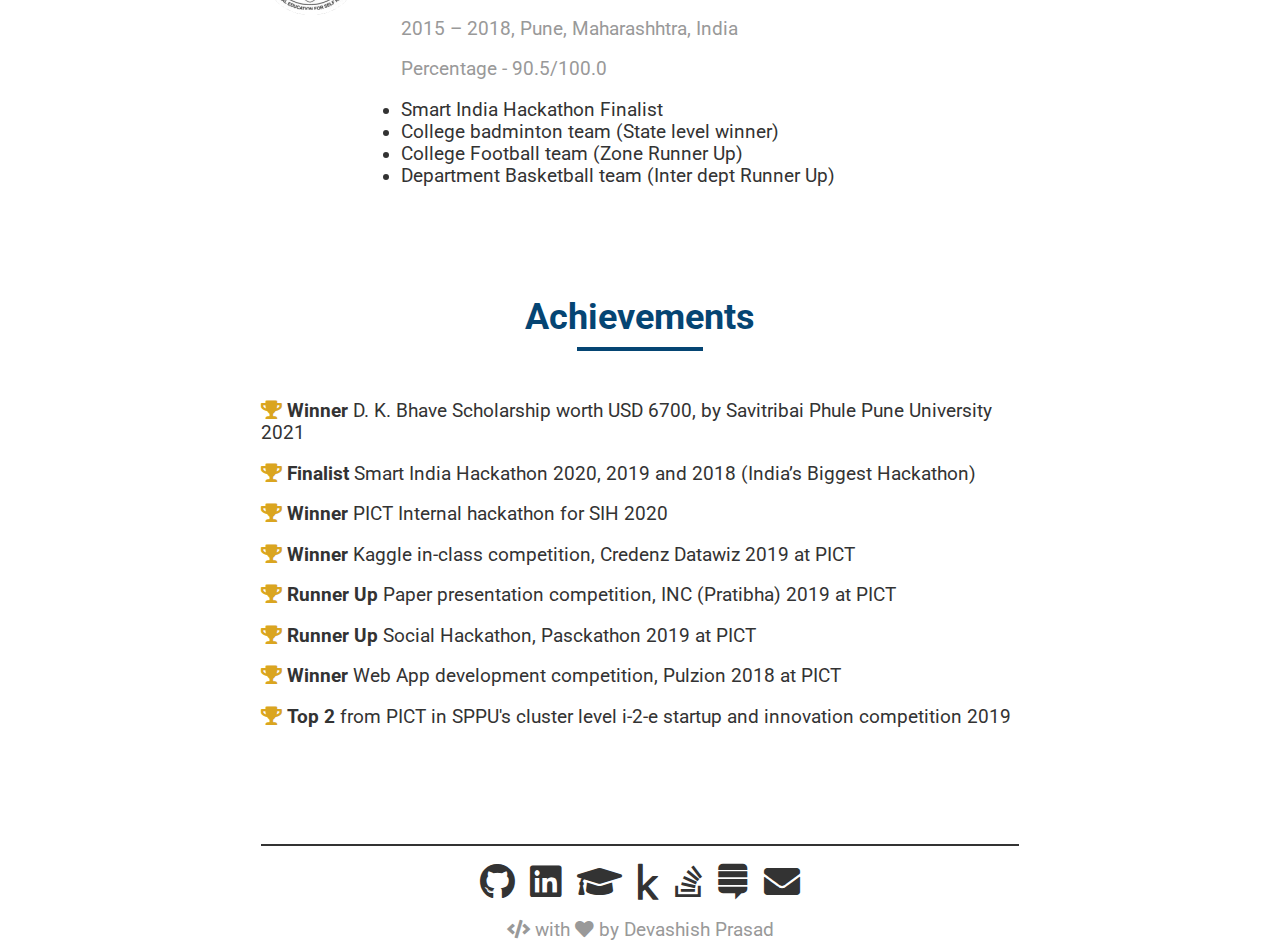
==== commit 6cf24fd7: "snap" ====
--- a/about.html
+++ b/about.html
@@ -136,6 +136,23 @@
 					</br>
 
 					<div class="workdiv">
+						<a href="https://www.snap.com/" target=”_blank”><img src="assets/about/snap.jpg"/></a>
+						<div>
+							<h2> Machine Learning Engineer Intern </h2>
+							<h3> Snap Inc (Snapchat) </h3>
+						</div>
+						<p> May 2022 – Aug 2022, Los Angeles, California, USA </p>
+						<ul>
+							<li> Researched and developed an Optical Flow-based solution to automatically label key-points in videos. </li>
+							<li> Built a single model that works with all key-point prediction tasks (face tracking, hand tracking, etc.). </li>
+							<li> Enhanced the algorithm using self ensemble techniques to generate jitter-free (smooth motion) labels. </li>
+							<li> Saved 1000s of hours of human labeling effort for keypoint/landmark detection in videos. </li>
+						</ul>
+					</div>
+					
+					<br>					
+
+					<div class="workdiv">
 						<a href="https://datamine.purdue.edu/" target=”_blank”><img src="assets/about/viasat.jpg"/></a>
 						<div>
 							<h2> Graduate Data Science Researcher </h2>
@@ -143,9 +160,9 @@
 						</div>
 						<p> Aug 2021 – May 2022, West Lafayette, Indiana, USA </p>
 						<ul>
-							<li> Working on Super-Resolution Imaging (SR) project of Viasat Inc. </li>
-							<li> Investigating state-of-the-art techniques for image and video Super Resolution. </li>
-							<li> Developing better algorithms for the same. </li>
+							<li> Investigated and researched various techniques for Image and Video Super-Resolution (SR). </li>
+							<li> Carried out experiments to compare various recent and past prominent works in Blind Image SR. </li>
+							<li> Thoroughly studied and prepared a detailed literature survey of various seminal works in Blind Image SR. </li>
 						</ul>
 					</div>
 					
@@ -162,6 +179,7 @@
 							<li> Built robust Credit Scoring System using AI called Early Warning System (EWS) for banks. </li>
 							<li> EWS predicts various kinds of risk signals associated with a Loan throughout its life cycle. </li>
 							<li> EWS is trained on financial, news, social media, economic, industrial, historical, etc data. </li>
+							<li> Developed NLP based system (POC) that predicts company insolvency with an accuracy of 30 days. </li>
 						</ul>
 					</div>
 					
@@ -175,9 +193,9 @@
 						</div>
 						<p> Jun 2020 – Aug 2020, Pune, Maharashtra, India </p>
 						<ul>
-							<li> Built Computer Vision-based Sports Analysis software for combat sports like boxing & fencing.</li>
-							<li> Built models for Pose estimation, Pose tracking, and Fine-grained Action recognition.</li>
-							<li> Deployed the project for the USA Olympics. </li>
+							<li> (www.sportsvision.ai) Computer Vision-based Sports Analysis for combat sports like boxing. </li>
+							<li> Built models for Pose tracking and Fine-grained Action recognition in boxing match videos.</li>
+							<li> Trained models on the USA Olympics boxing match video dataset and deployed the system. </li>
 						</ul>
 					</div>
 
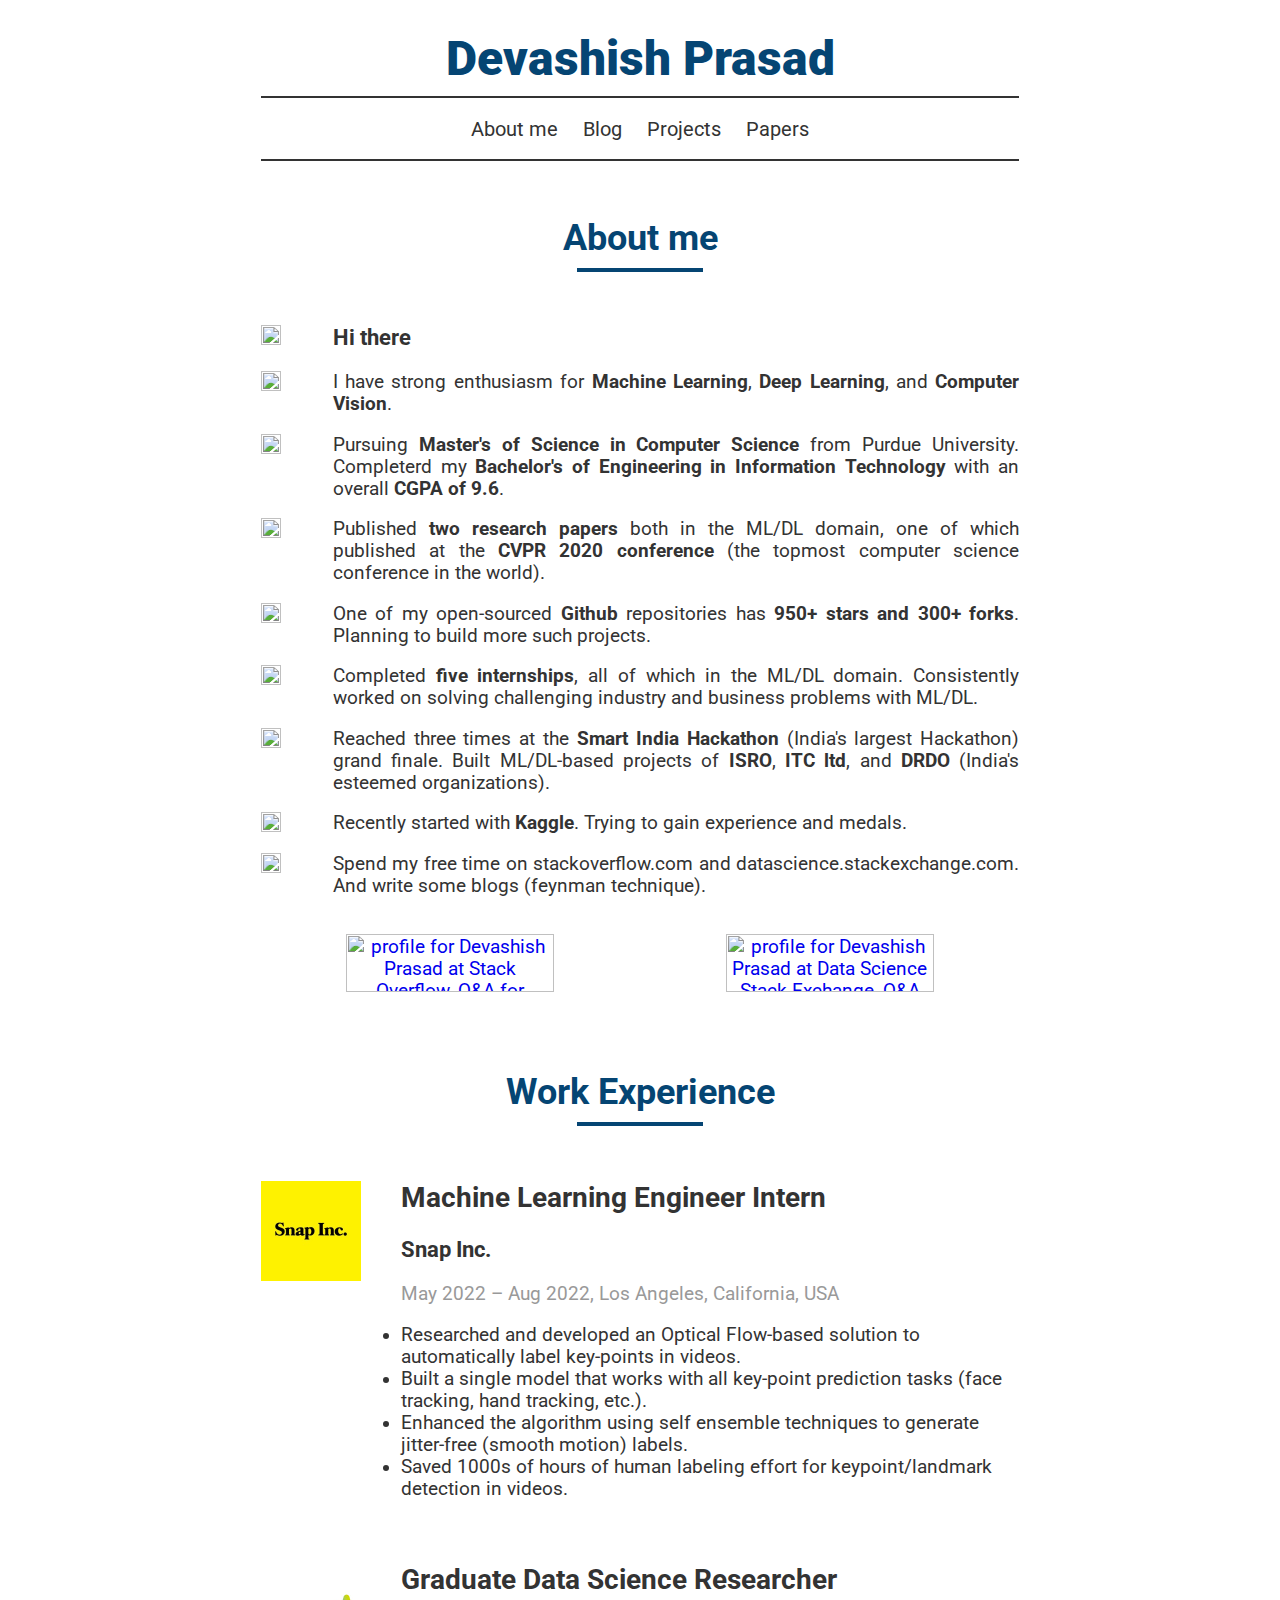
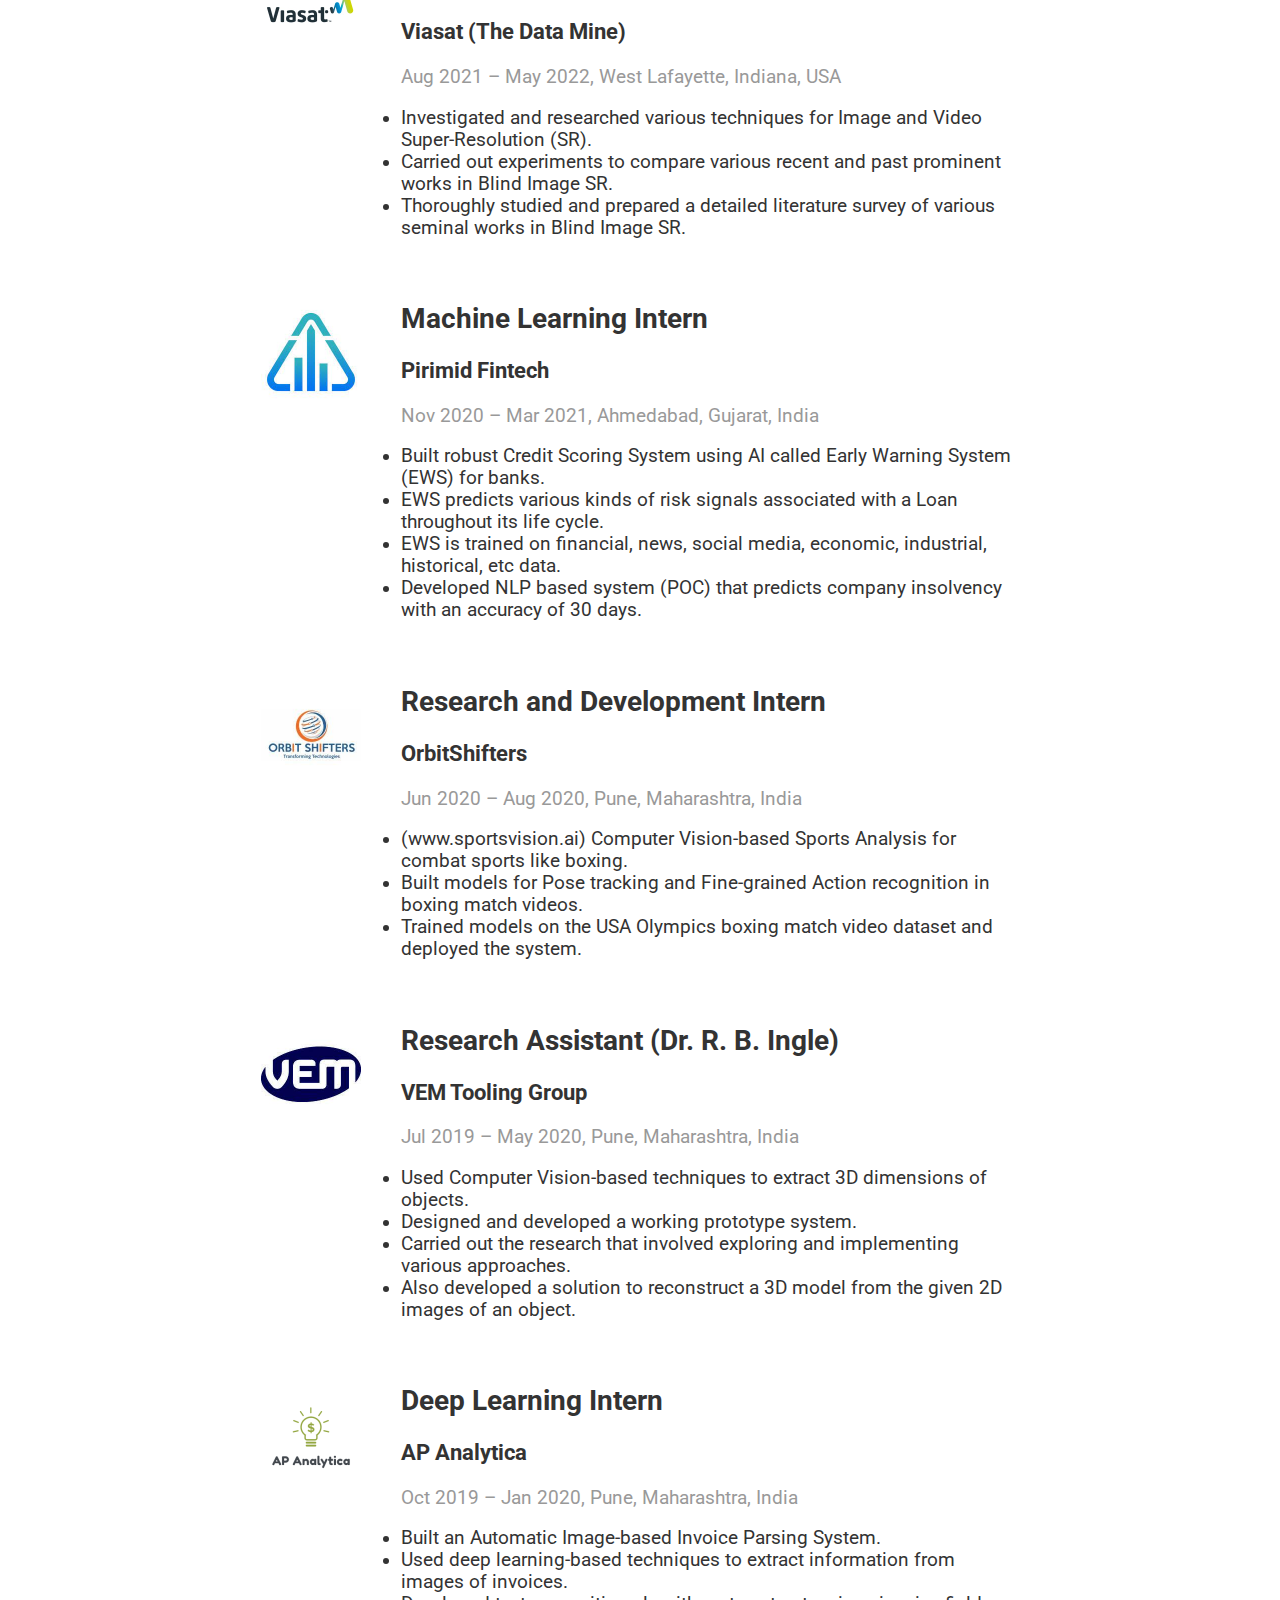
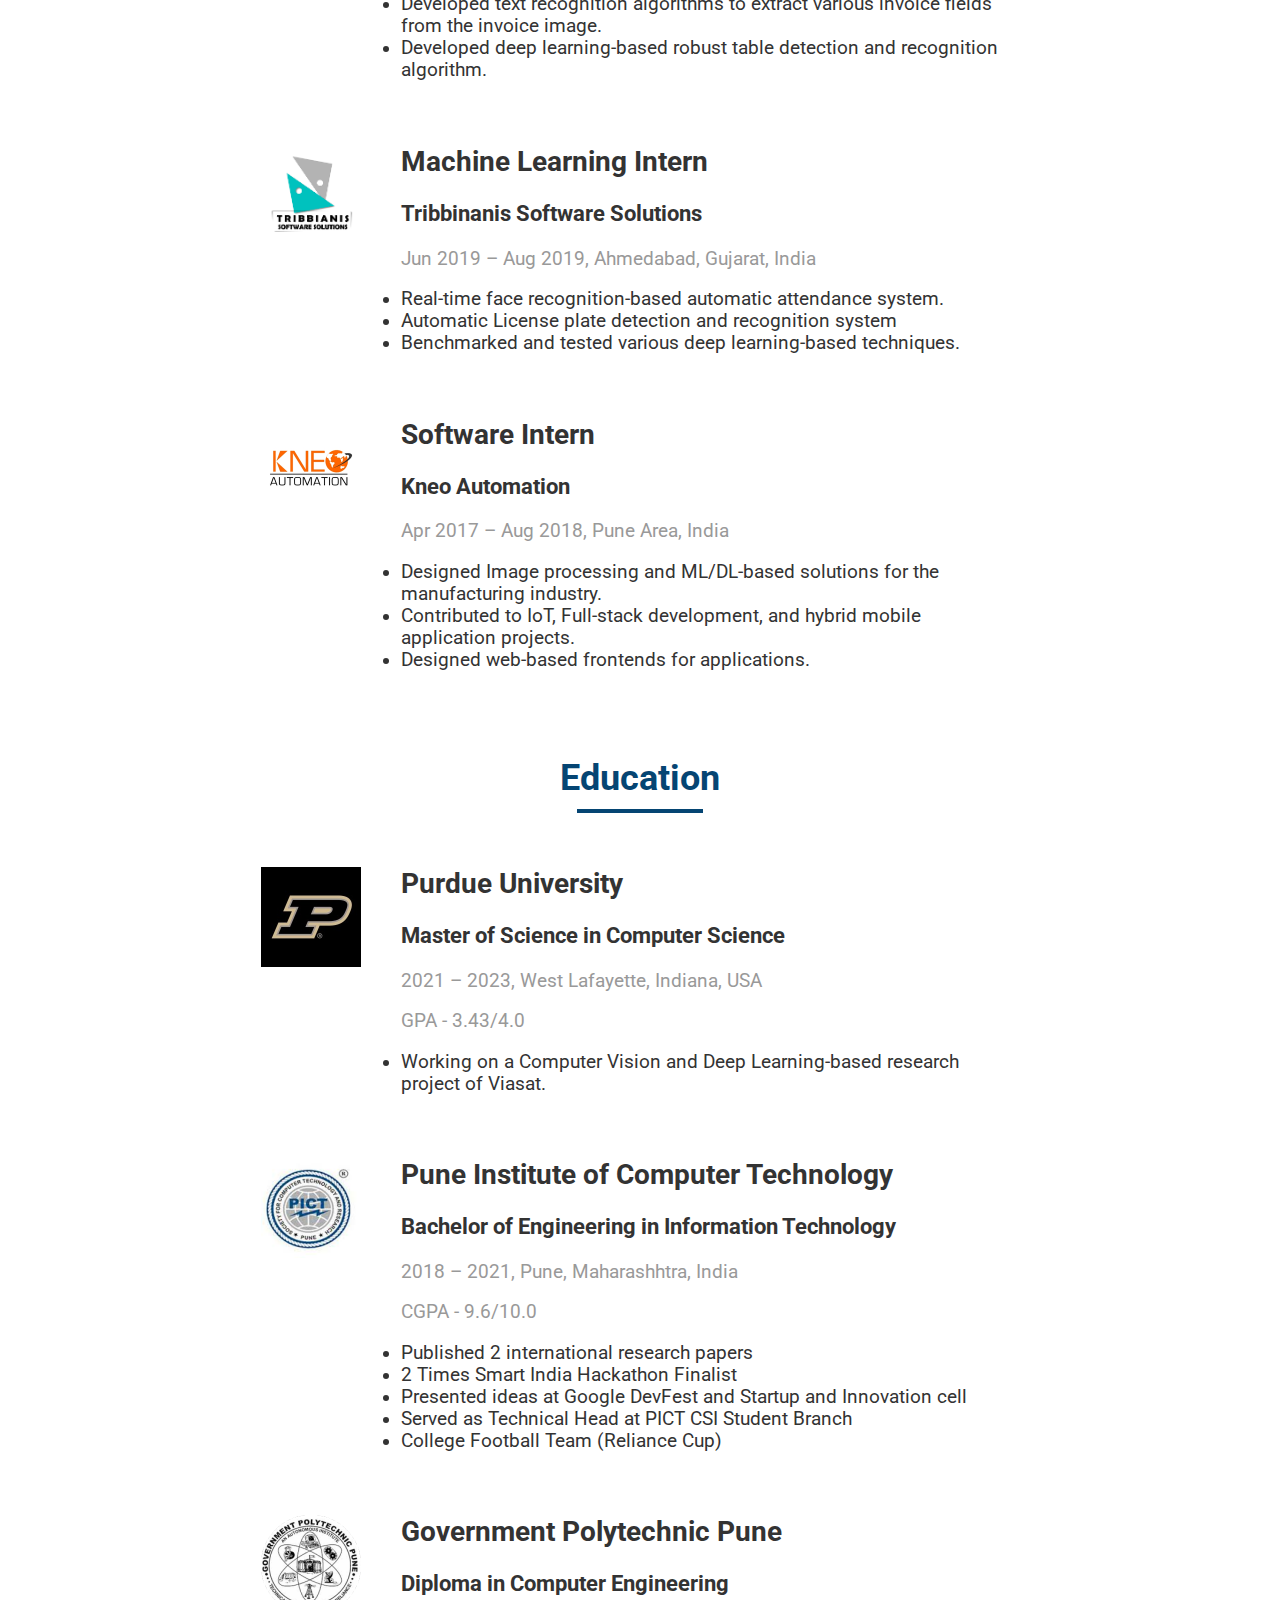
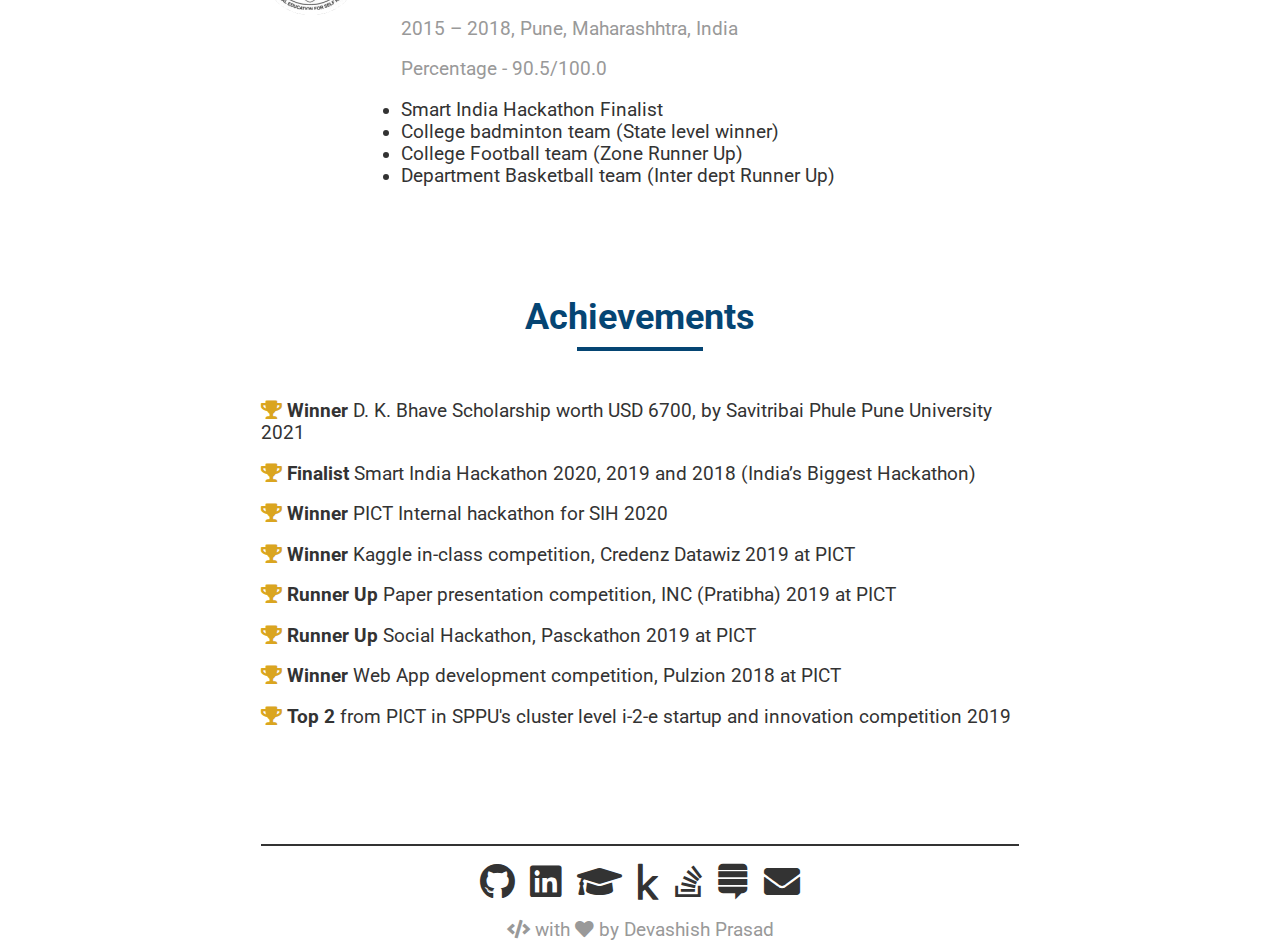
==== commit 0a2d34c2: "temp" ====
--- a/about.html
+++ b/about.html
@@ -139,7 +139,7 @@
 						<a href="https://www.snap.com/" target=”_blank”><img src="assets/about/snap.jpg"/></a>
 						<div>
 							<h2> Machine Learning Engineer Intern </h2>
-							<h3> Snap Inc (Snapchat) </h3>
+							<h3> Snap Inc. </h3>
 						</div>
 						<p> May 2022 – Aug 2022, Los Angeles, California, USA </p>
 						<ul>
--- a/dev/main.css
+++ b/dev/main.css
@@ -126,7 +126,7 @@
 
 .workdiv ul{
 	text-align:left;
-	margin-left: 140px;	
+	margin-left: 140px;
 }
 
 .achdiv{
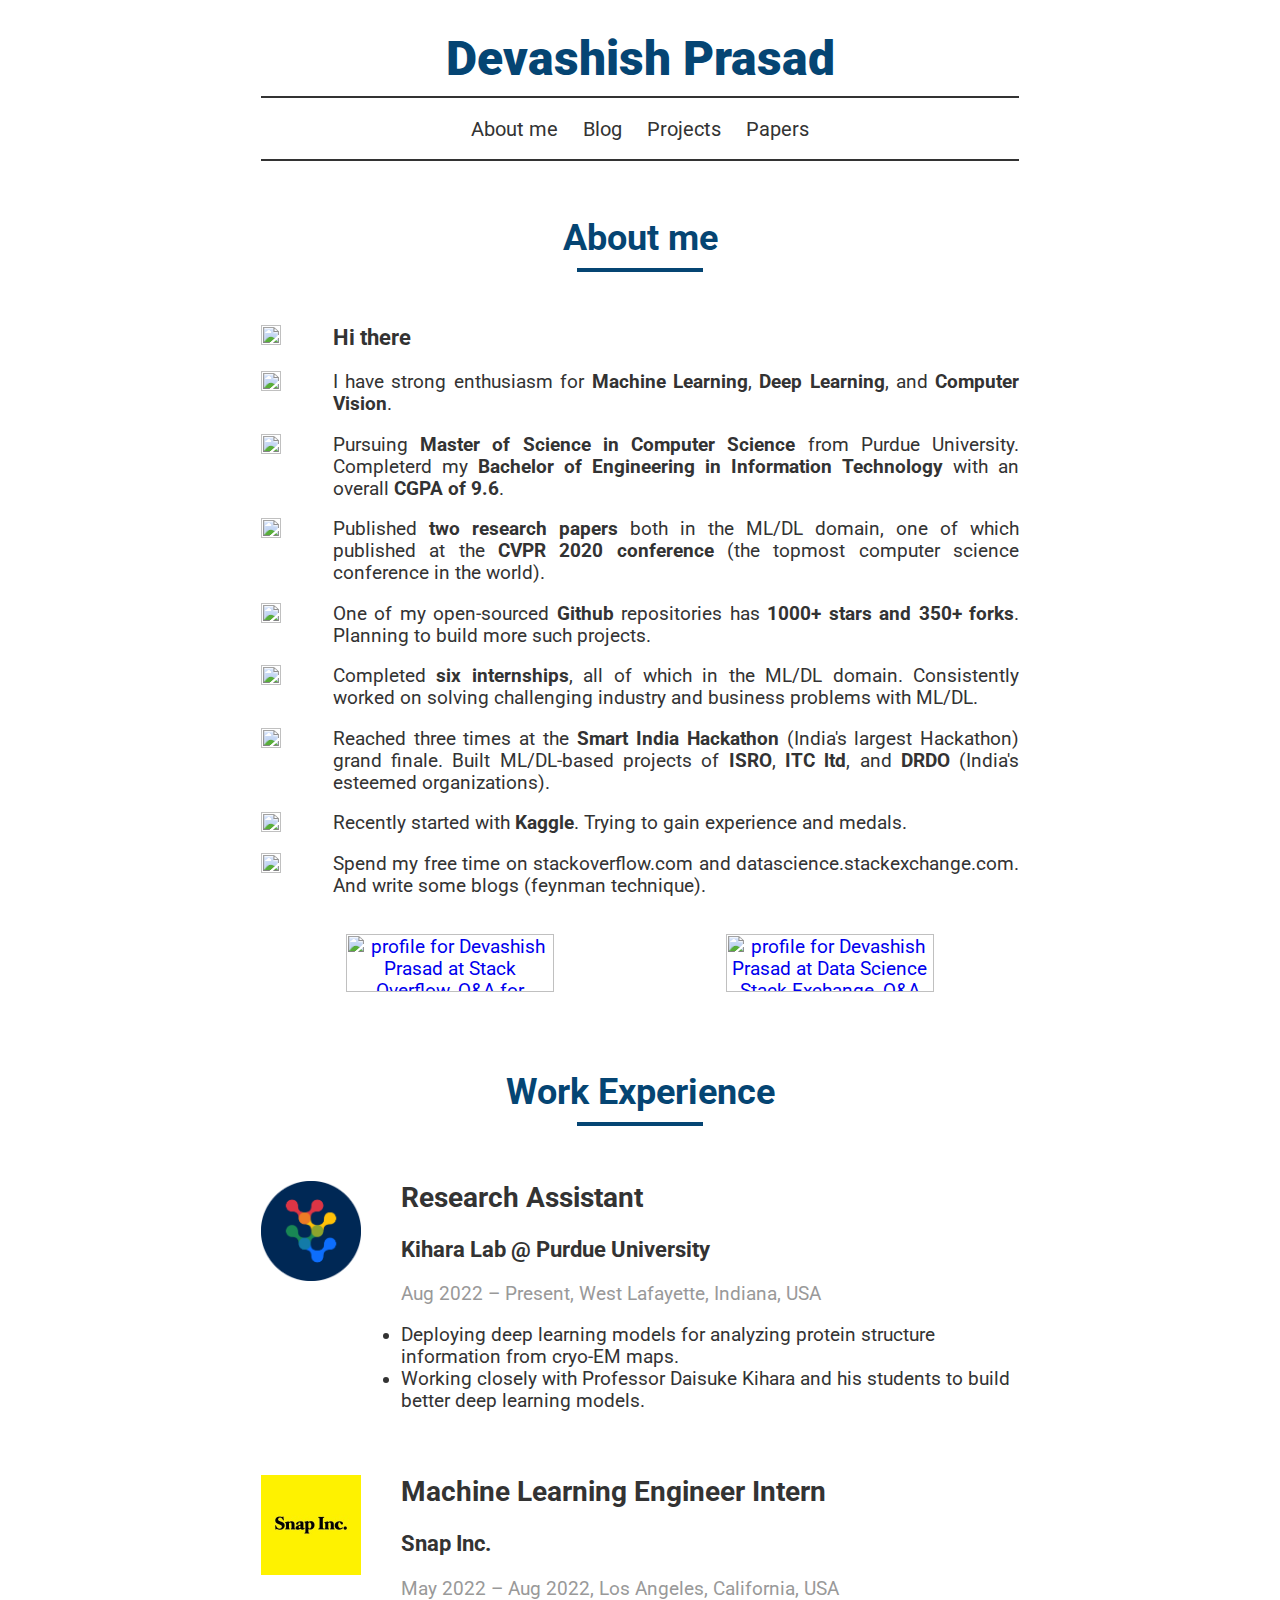
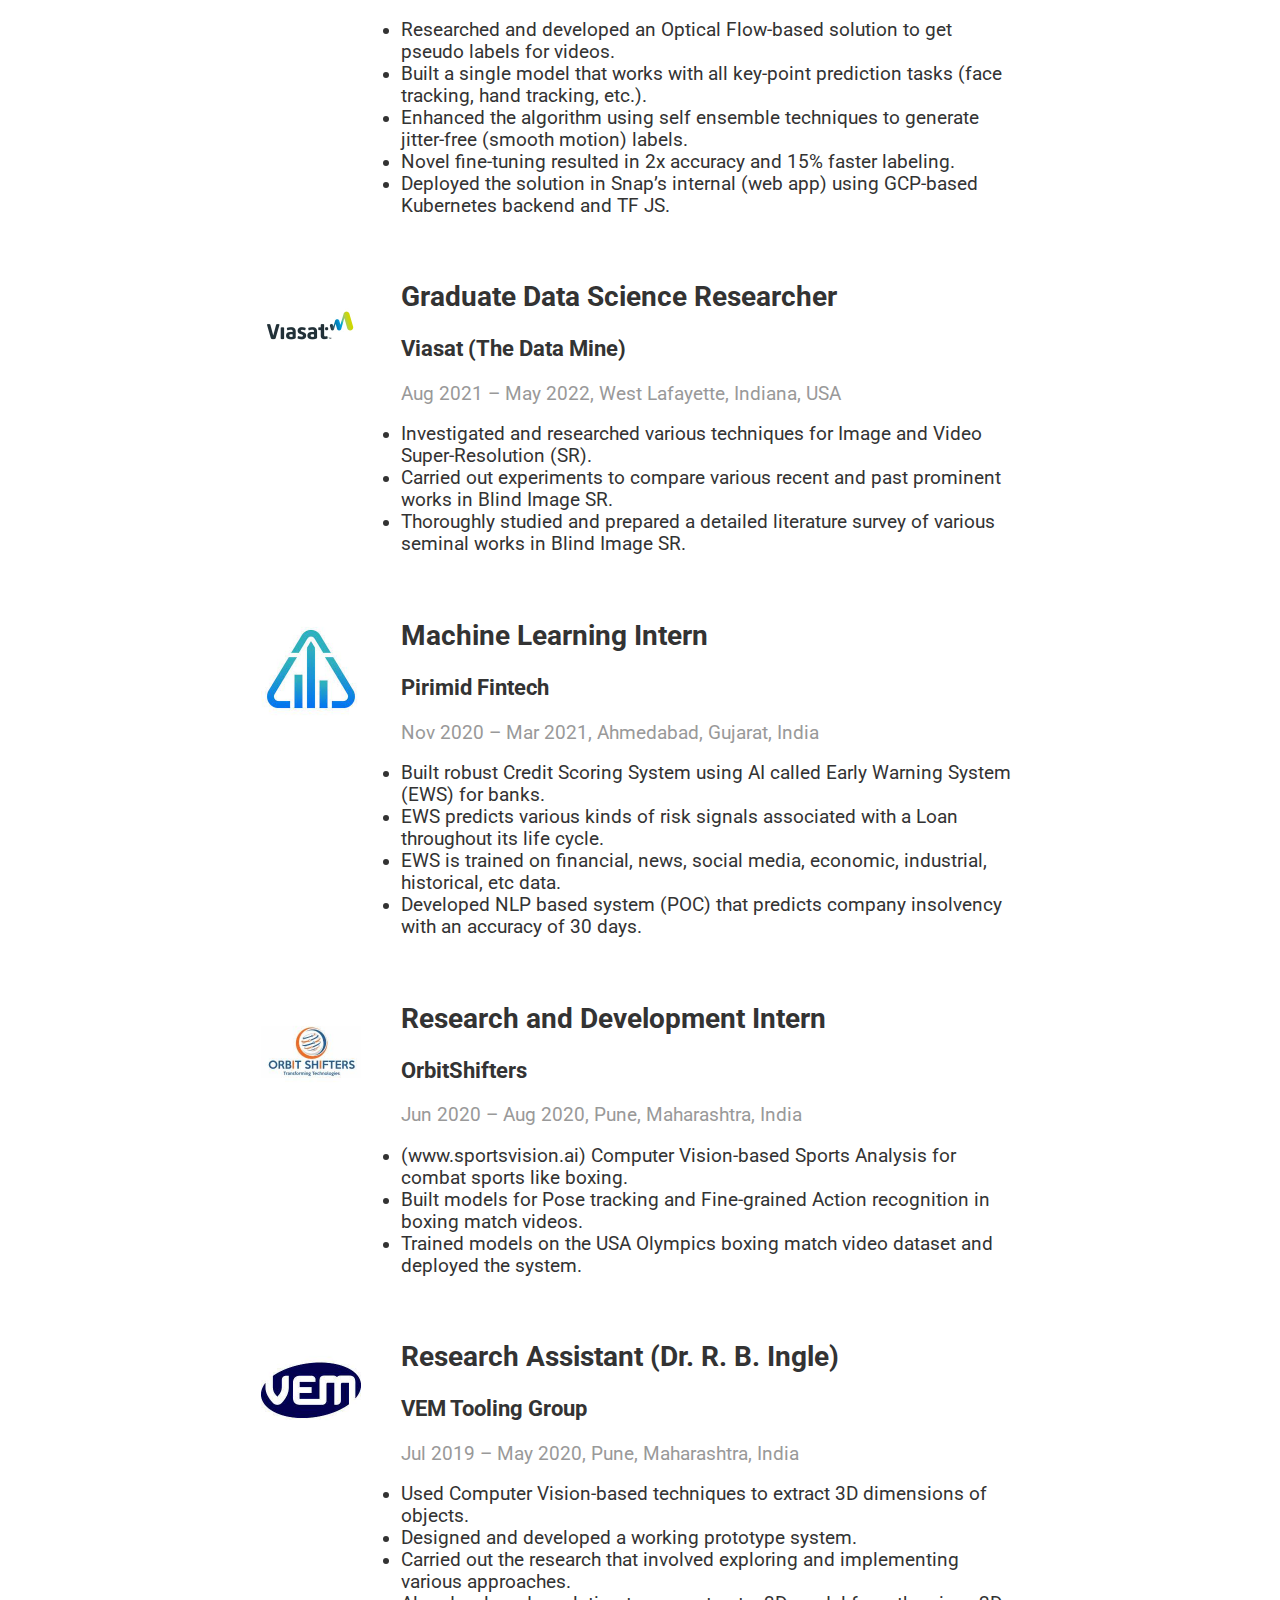
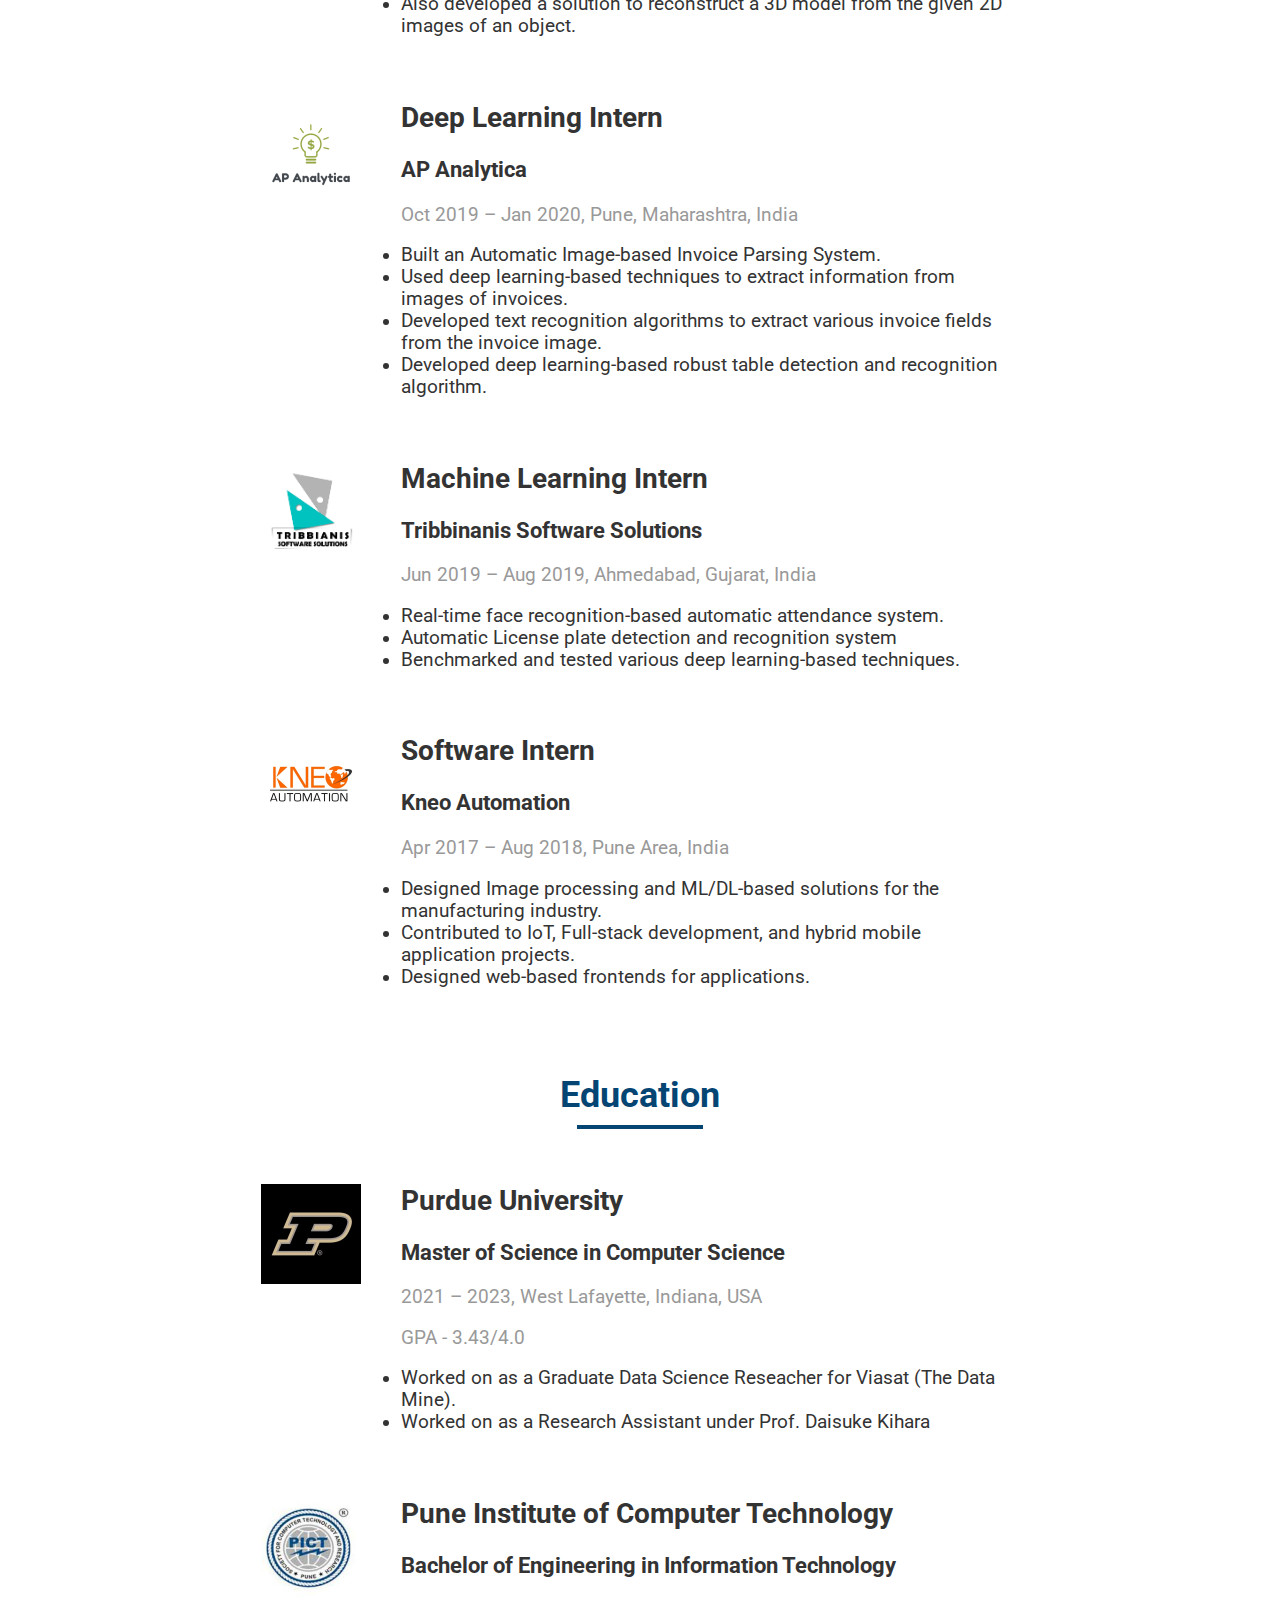
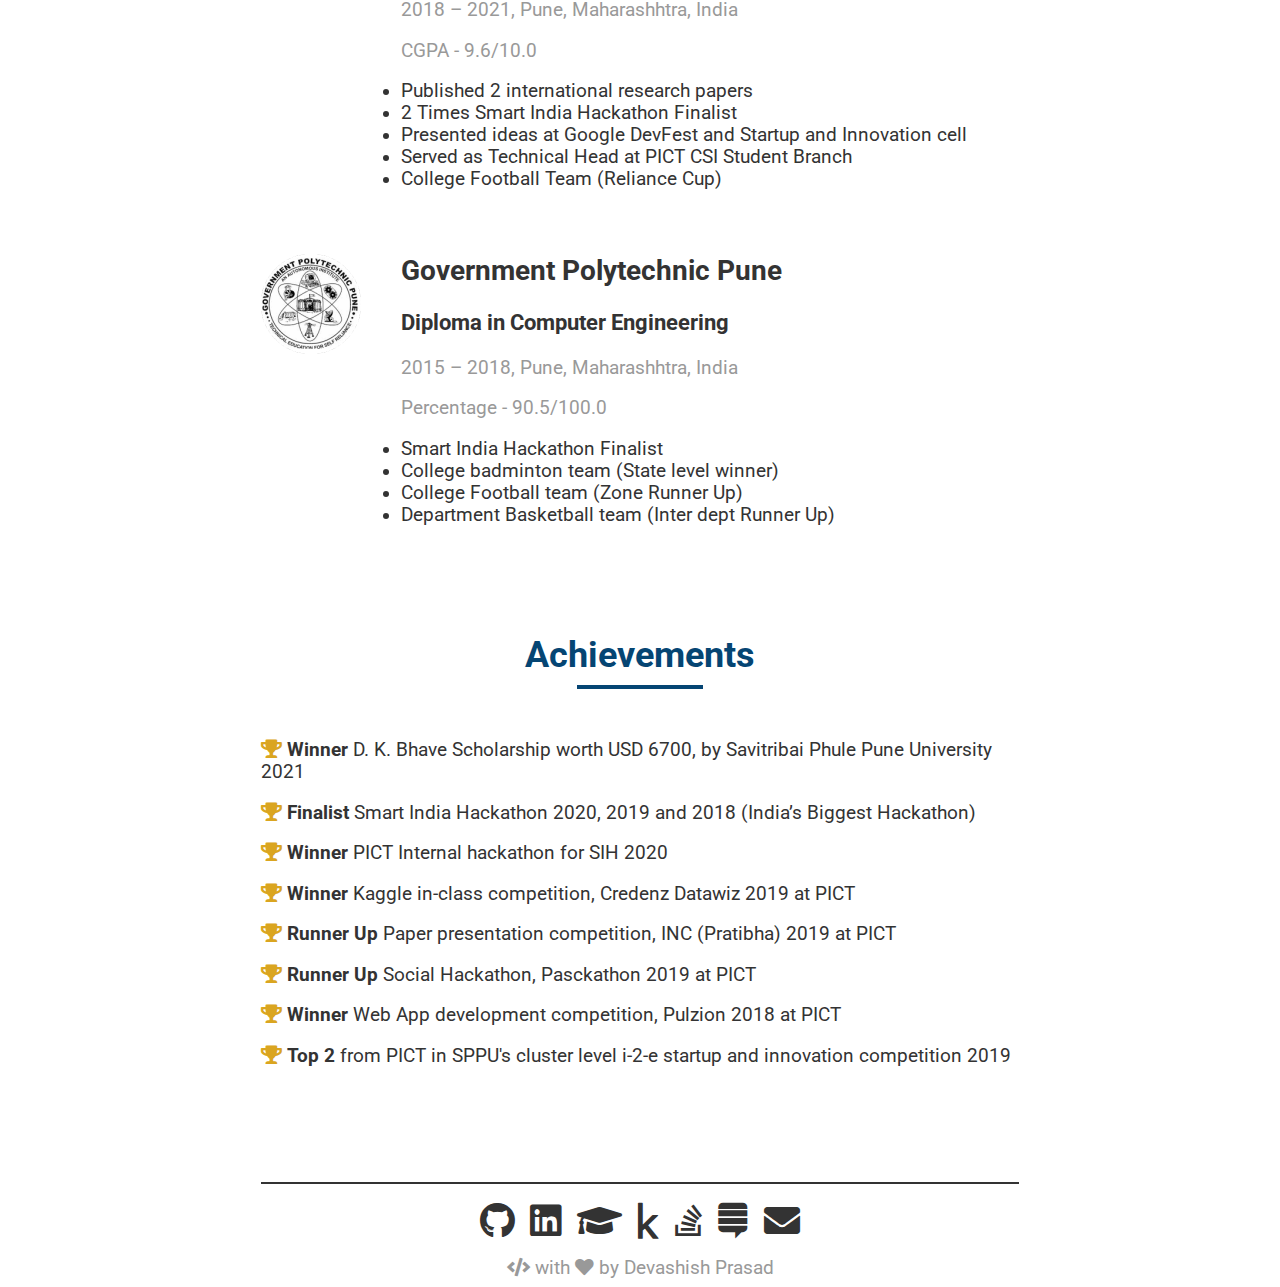
==== commit 66dff302: "temp" ====
--- a/about.html
+++ b/about.html
@@ -60,7 +60,7 @@
 							<g-emoji class="g-emoji" alias="desktop_computer" fallback-src="https://github.githubassets.com/images/icons/emoji/unicode/1f5a5.png">
 								<img class="emoji" alt="desktop_computer" height="20" width="20" src="https://github.githubassets.com/images/icons/emoji/unicode/1f5a5.png">
 							</g-emoji> 
-							<p>Pursuing <strong>Master's of Science in Computer Science</strong> from Purdue University. Completerd my <strong>Bachelor's of Engineering in Information Technology</strong> with an overall <strong>CGPA of 9.6</strong>.</p>
+							<p>Pursuing <strong>Master of Science in Computer Science</strong> from Purdue University. Completerd my <strong>Bachelor of Engineering in Information Technology</strong> with an overall <strong>CGPA of 9.6</strong>.</p>
 						</div>
 						
 						<div>
@@ -74,14 +74,14 @@
 							<g-emoji class="g-emoji" alias="star2" fallback-src="https://github.githubassets.com/images/icons/emoji/unicode/1f31f.png">
 								<img class="emoji" alt="star2" height="20" width="20" src="https://github.githubassets.com/images/icons/emoji/unicode/1f31f.png">
 							</g-emoji> 
-							<p>One of my open-sourced <strong>Github</strong> repositories has <strong>950+ stars and 300+ forks</strong>. Planning to build more such projects.</p>
+							<p>One of my open-sourced <strong>Github</strong> repositories has <strong>1000+ stars and 350+ forks</strong>. Planning to build more such projects.</p>
 						</div>
 						
 						<div>
 							<g-emoji class="g-emoji" alias="man_technologist" fallback-src="https://github.githubassets.com/images/icons/emoji/unicode/1f468-1f4bb.png">
 								<img class="emoji" alt="man_technologist" height="20" width="20" src="https://github.githubassets.com/images/icons/emoji/unicode/1f468-1f4bb.png">
 							</g-emoji> 
-							<p>Completed <strong>five internships</strong>, all of which in the ML/DL domain. Consistently worked on solving challenging industry and business problems with ML/DL.</p>
+							<p>Completed <strong>six internships</strong>, all of which in the ML/DL domain. Consistently worked on solving challenging industry and business problems with ML/DL.</p>
 						</div>
 						
 						<div>
@@ -132,7 +132,22 @@
 					<!-- section title -->
 					<h1>Work Experience</h1>
 					<hr class="shorthr"/>
-					
+
+					</br>
+
+					<div class="workdiv">
+						<a href="https://kiharalab.org/emsuites/index.php" target=”_blank”><img src="assets/about/kiharalab.png"/></a>
+						<div>
+							<h2> Research Assistant </h2>
+							<h3> Kihara Lab @ Purdue University </h3>
+						</div>
+						<p> Aug 2022 – Present, West Lafayette, Indiana, USA </p>
+						<ul>
+							<li> Deploying deep learning models for analyzing protein structure information from cryo-EM maps. </li>
+							<li> Working closely with Professor Daisuke Kihara and his students to build better deep learning models. </li>
+						</ul>
+					</div>
+
 					</br>
 
 					<div class="workdiv">
@@ -143,10 +158,11 @@
 						</div>
 						<p> May 2022 – Aug 2022, Los Angeles, California, USA </p>
 						<ul>
-							<li> Researched and developed an Optical Flow-based solution to automatically label key-points in videos. </li>
+							<li> Researched and developed an Optical Flow-based solution to get pseudo labels for videos. </li>
 							<li> Built a single model that works with all key-point prediction tasks (face tracking, hand tracking, etc.). </li>
 							<li> Enhanced the algorithm using self ensemble techniques to generate jitter-free (smooth motion) labels. </li>
-							<li> Saved 1000s of hours of human labeling effort for keypoint/landmark detection in videos. </li>
+							<li> Novel fine-tuning resulted in 2x accuracy and 15% faster labeling. </li>
+							<li> Deployed the solution in Snap’s internal (web app) using GCP-based Kubernetes backend and TF JS. </li>
 						</ul>
 					</div>
 					
@@ -286,7 +302,8 @@
 						<p> 2021 – 2023, West Lafayette, Indiana, USA </p>
 						<p> GPA - 3.43/4.0 </p>
 						<ul>
-							<li> Working on a Computer Vision and Deep Learning-based research project of Viasat. </li>
+							<li> Worked on as a Graduate Data Science Reseacher for Viasat (The Data Mine). </li>
+							<li> Worked on as a Research Assistant under Prof. Daisuke Kihara </li>
 						</ul>
 					</div>					
 					
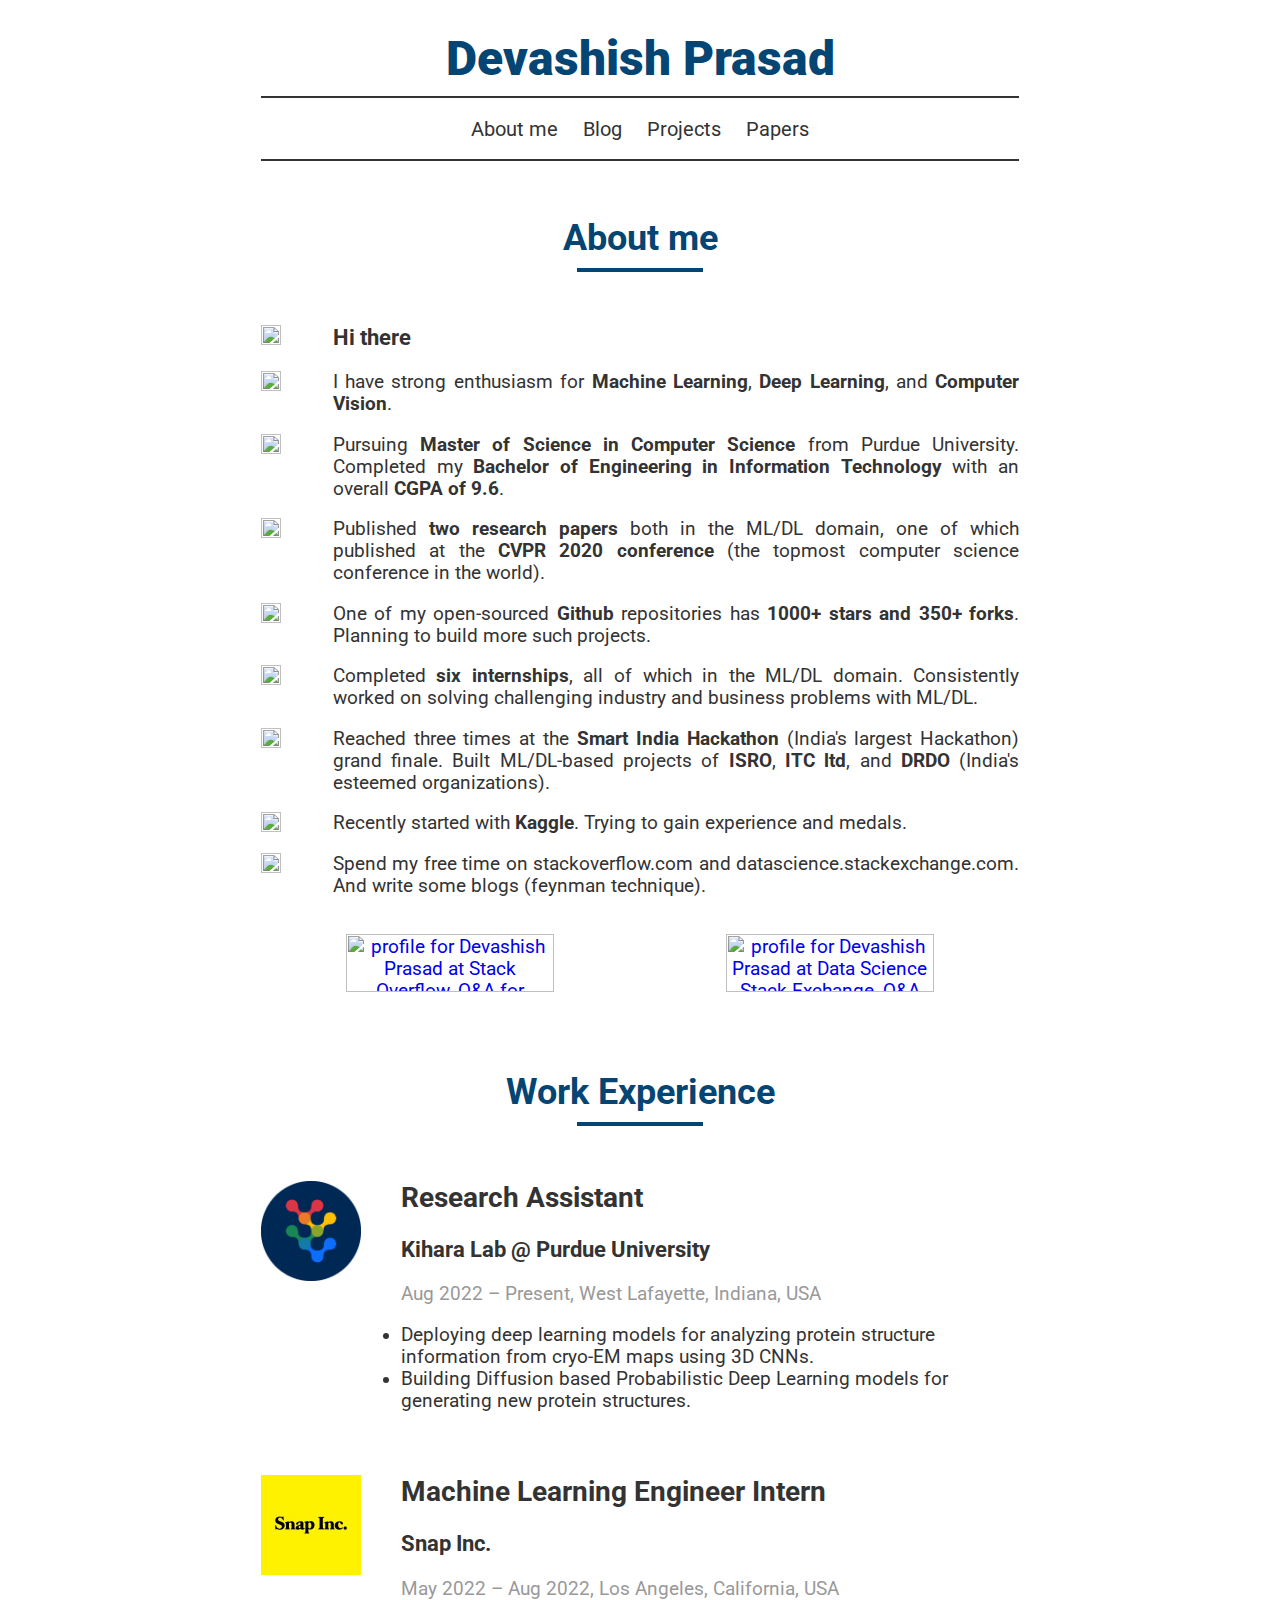
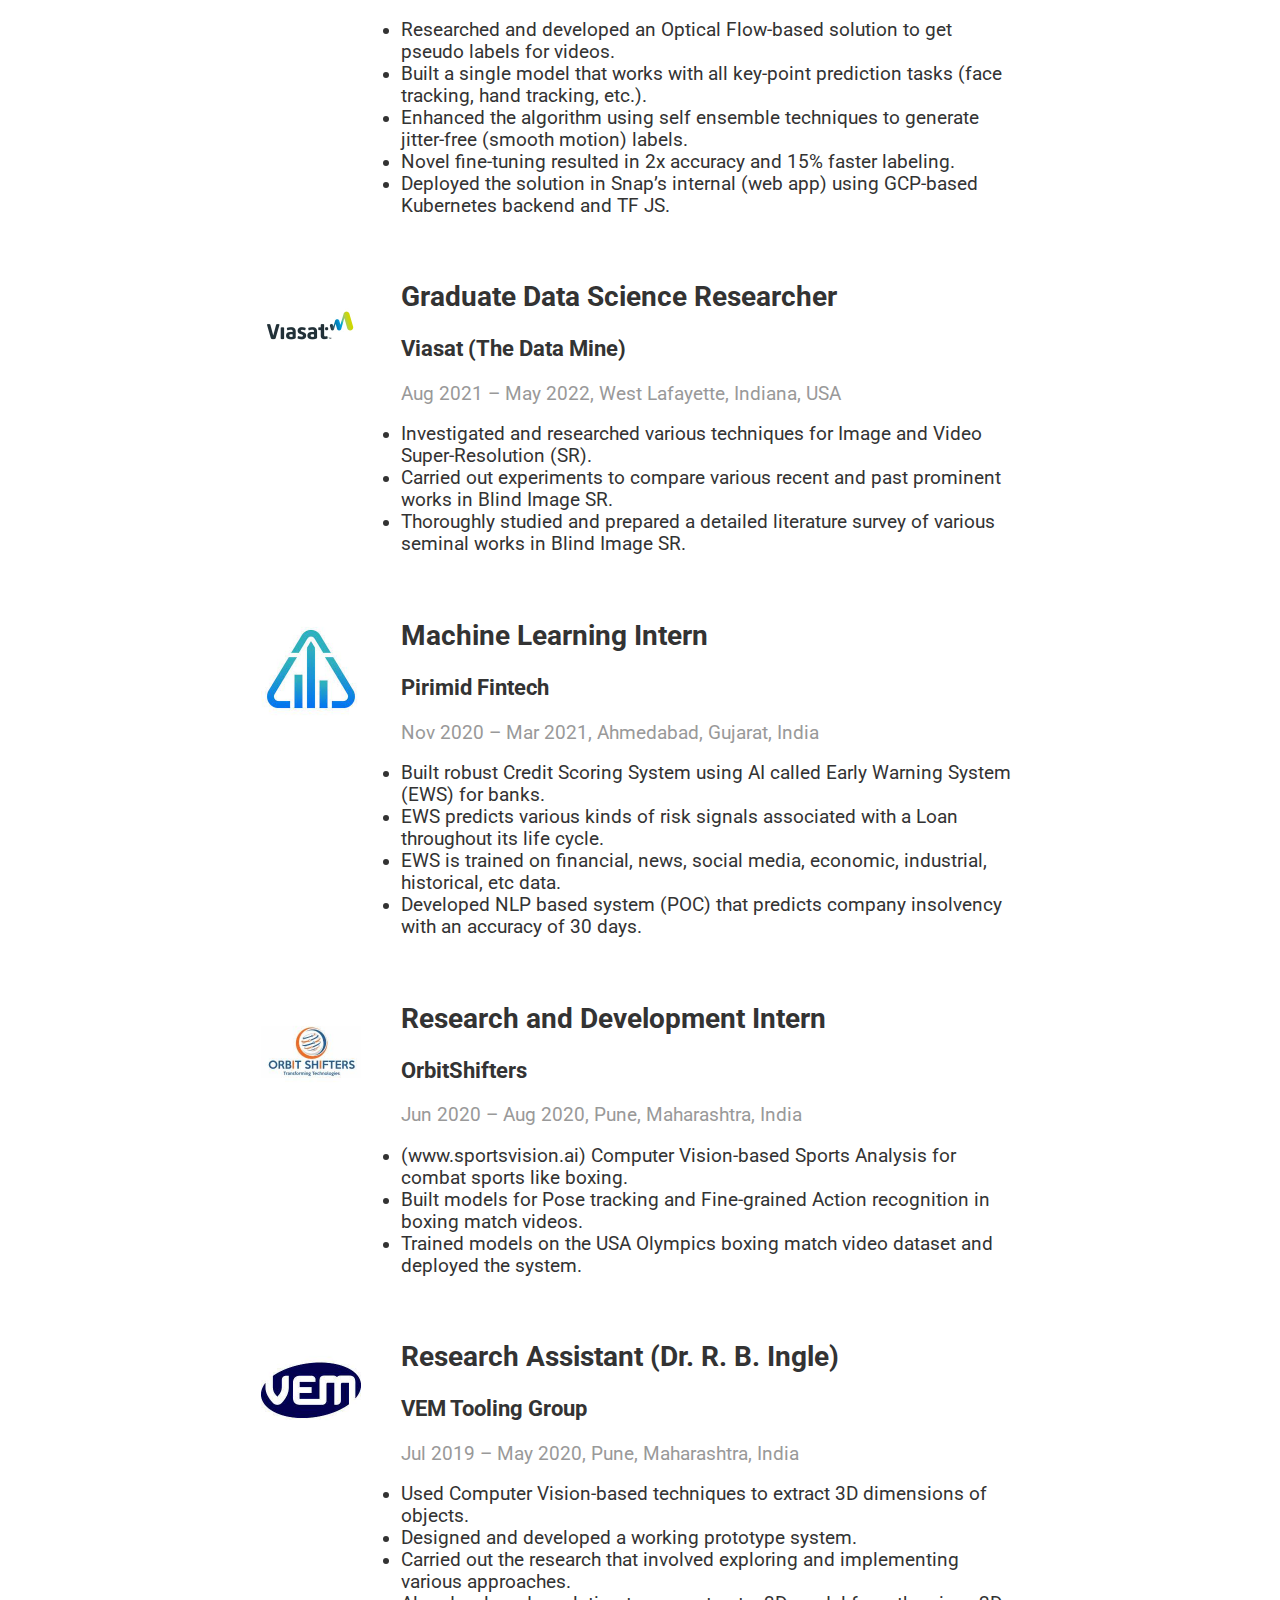
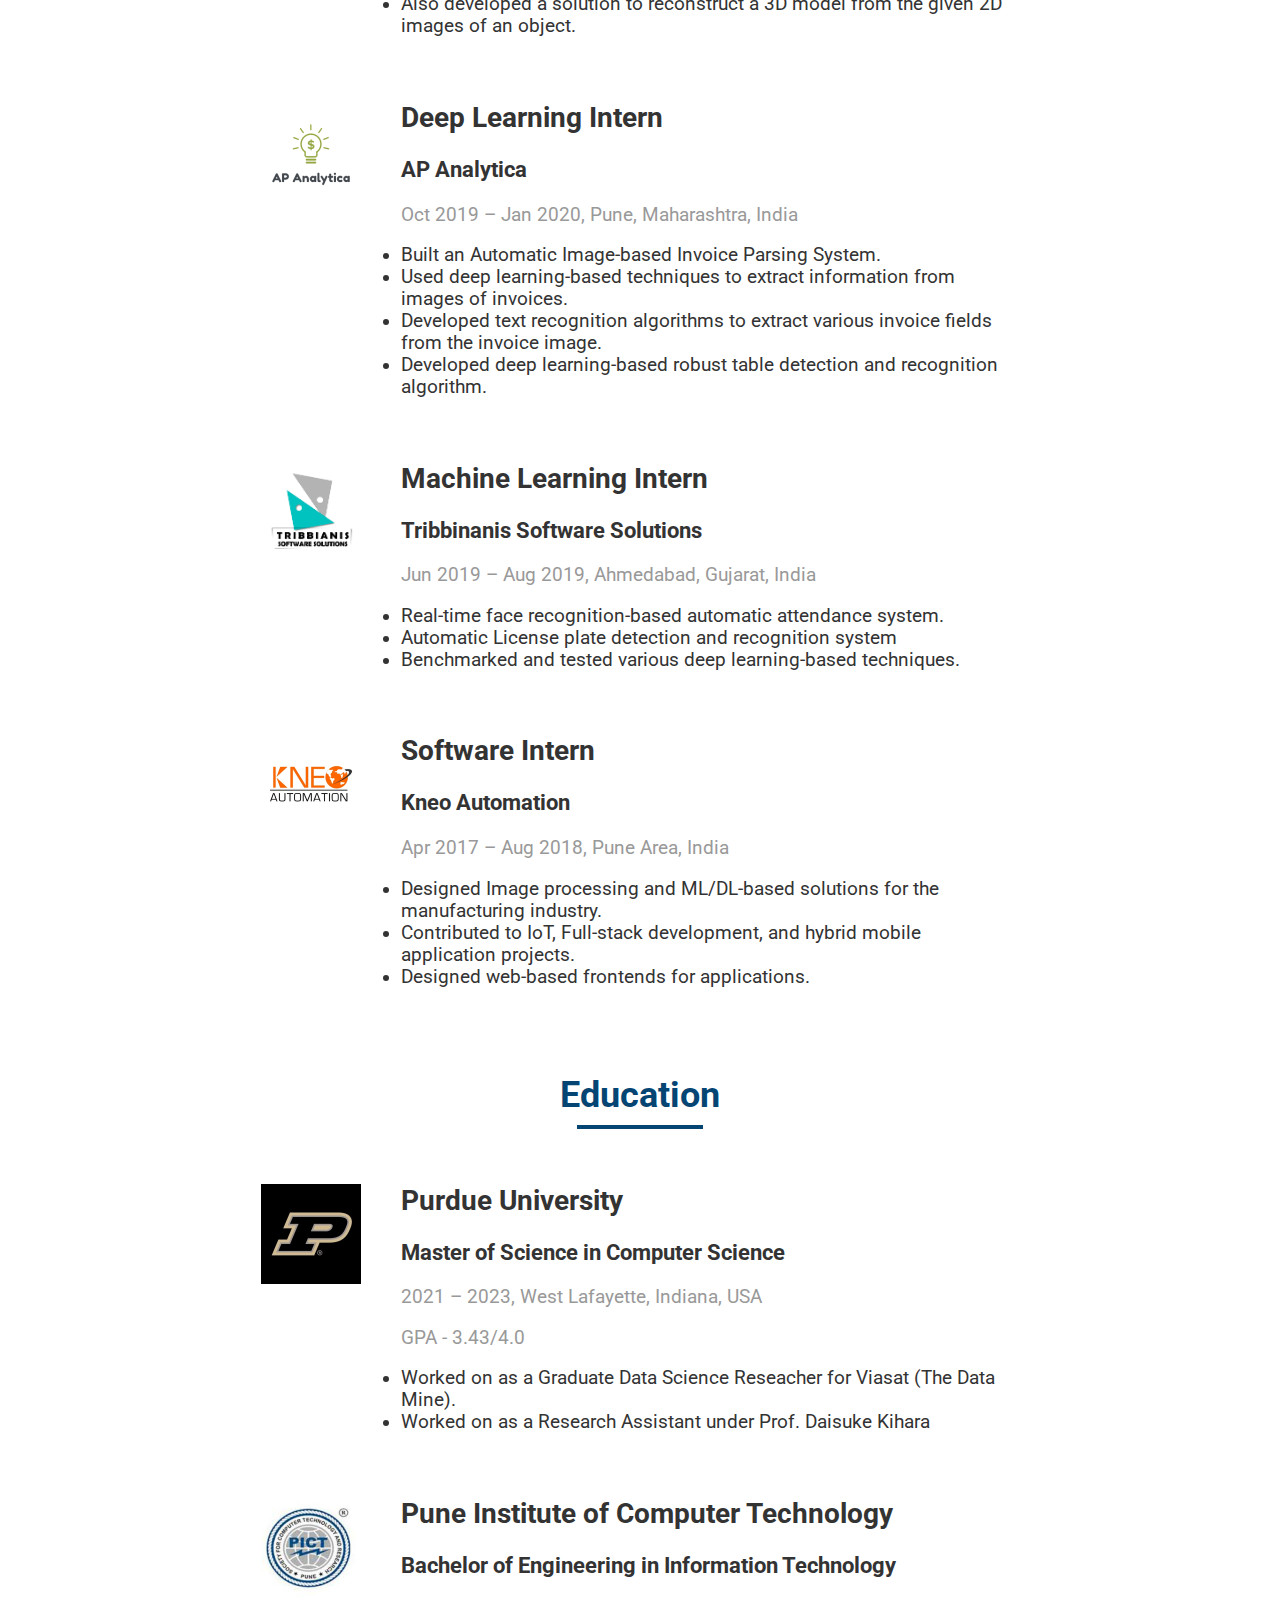
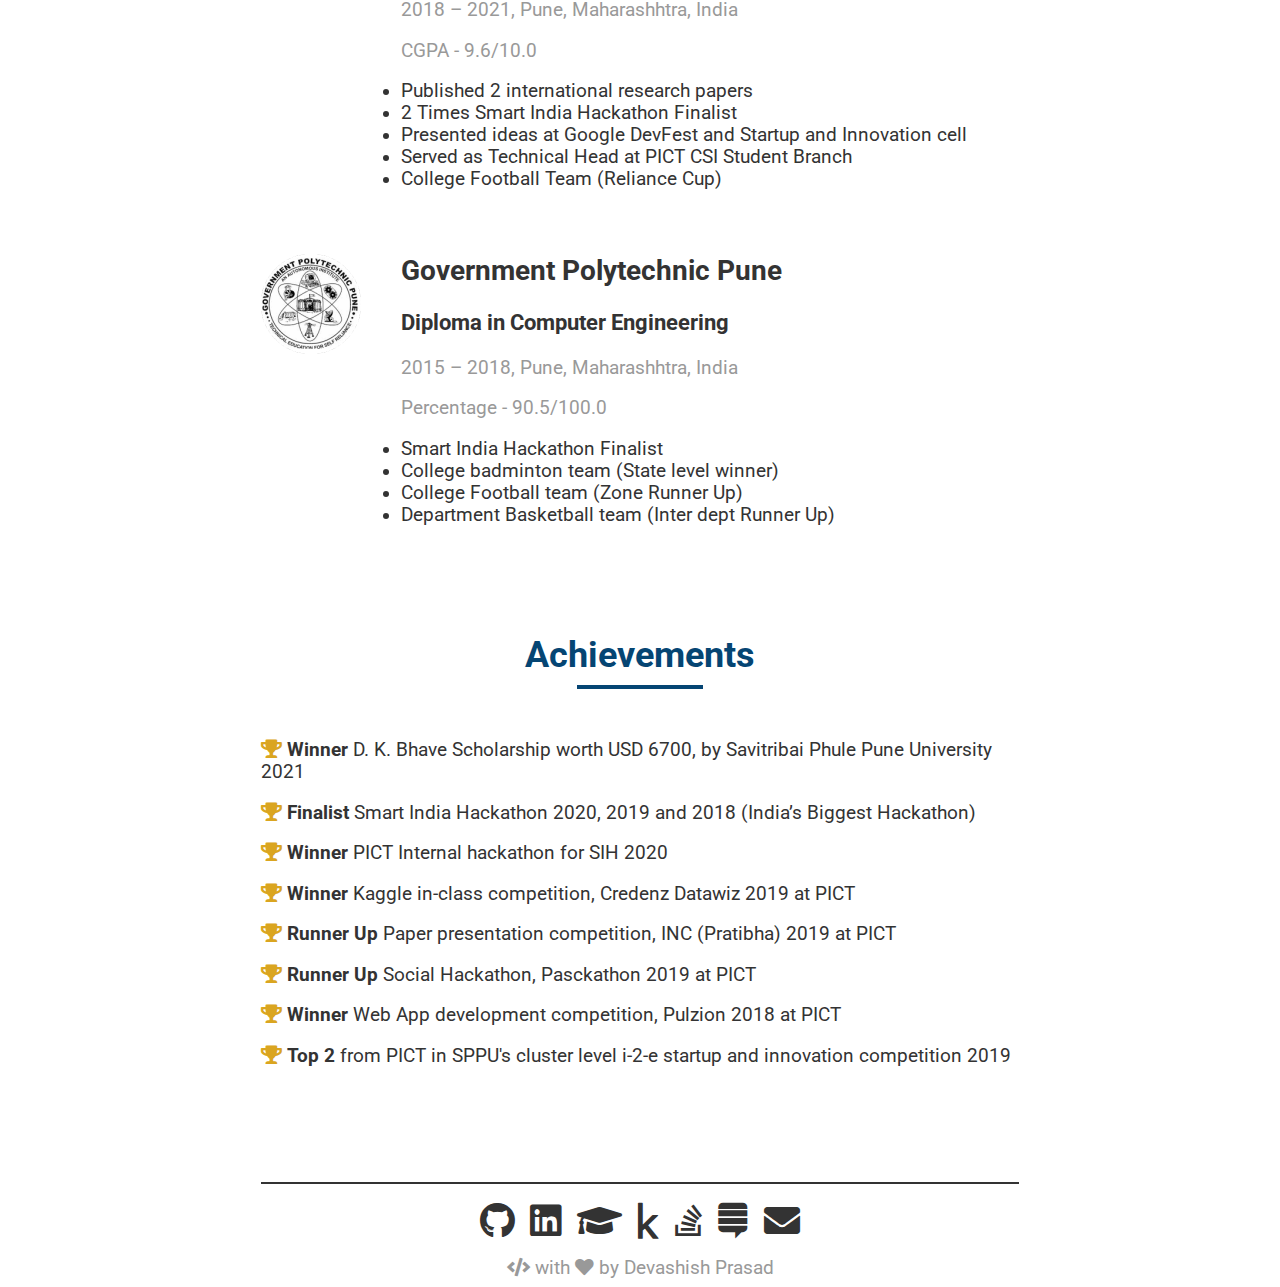
==== commit 70b1cca0: "temp" ====
--- a/about.html
+++ b/about.html
@@ -60,7 +60,7 @@
 							<g-emoji class="g-emoji" alias="desktop_computer" fallback-src="https://github.githubassets.com/images/icons/emoji/unicode/1f5a5.png">
 								<img class="emoji" alt="desktop_computer" height="20" width="20" src="https://github.githubassets.com/images/icons/emoji/unicode/1f5a5.png">
 							</g-emoji> 
-							<p>Pursuing <strong>Master of Science in Computer Science</strong> from Purdue University. Completerd my <strong>Bachelor of Engineering in Information Technology</strong> with an overall <strong>CGPA of 9.6</strong>.</p>
+							<p>Pursuing <strong>Master of Science in Computer Science</strong> from Purdue University. Completed my <strong>Bachelor of Engineering in Information Technology</strong> with an overall <strong>CGPA of 9.6</strong>.</p>
 						</div>
 						
 						<div>
@@ -143,8 +143,8 @@
 						</div>
 						<p> Aug 2022 – Present, West Lafayette, Indiana, USA </p>
 						<ul>
-							<li> Deploying deep learning models for analyzing protein structure information from cryo-EM maps. </li>
-							<li> Working closely with Professor Daisuke Kihara and his students to build better deep learning models. </li>
+							<li> Deploying deep learning models for analyzing protein structure information from cryo-EM maps using 3D CNNs. </li> 
+							<li> Building Diffusion based Probabilistic Deep Learning models for generating new protein structures. </li>
 						</ul>
 					</div>
 
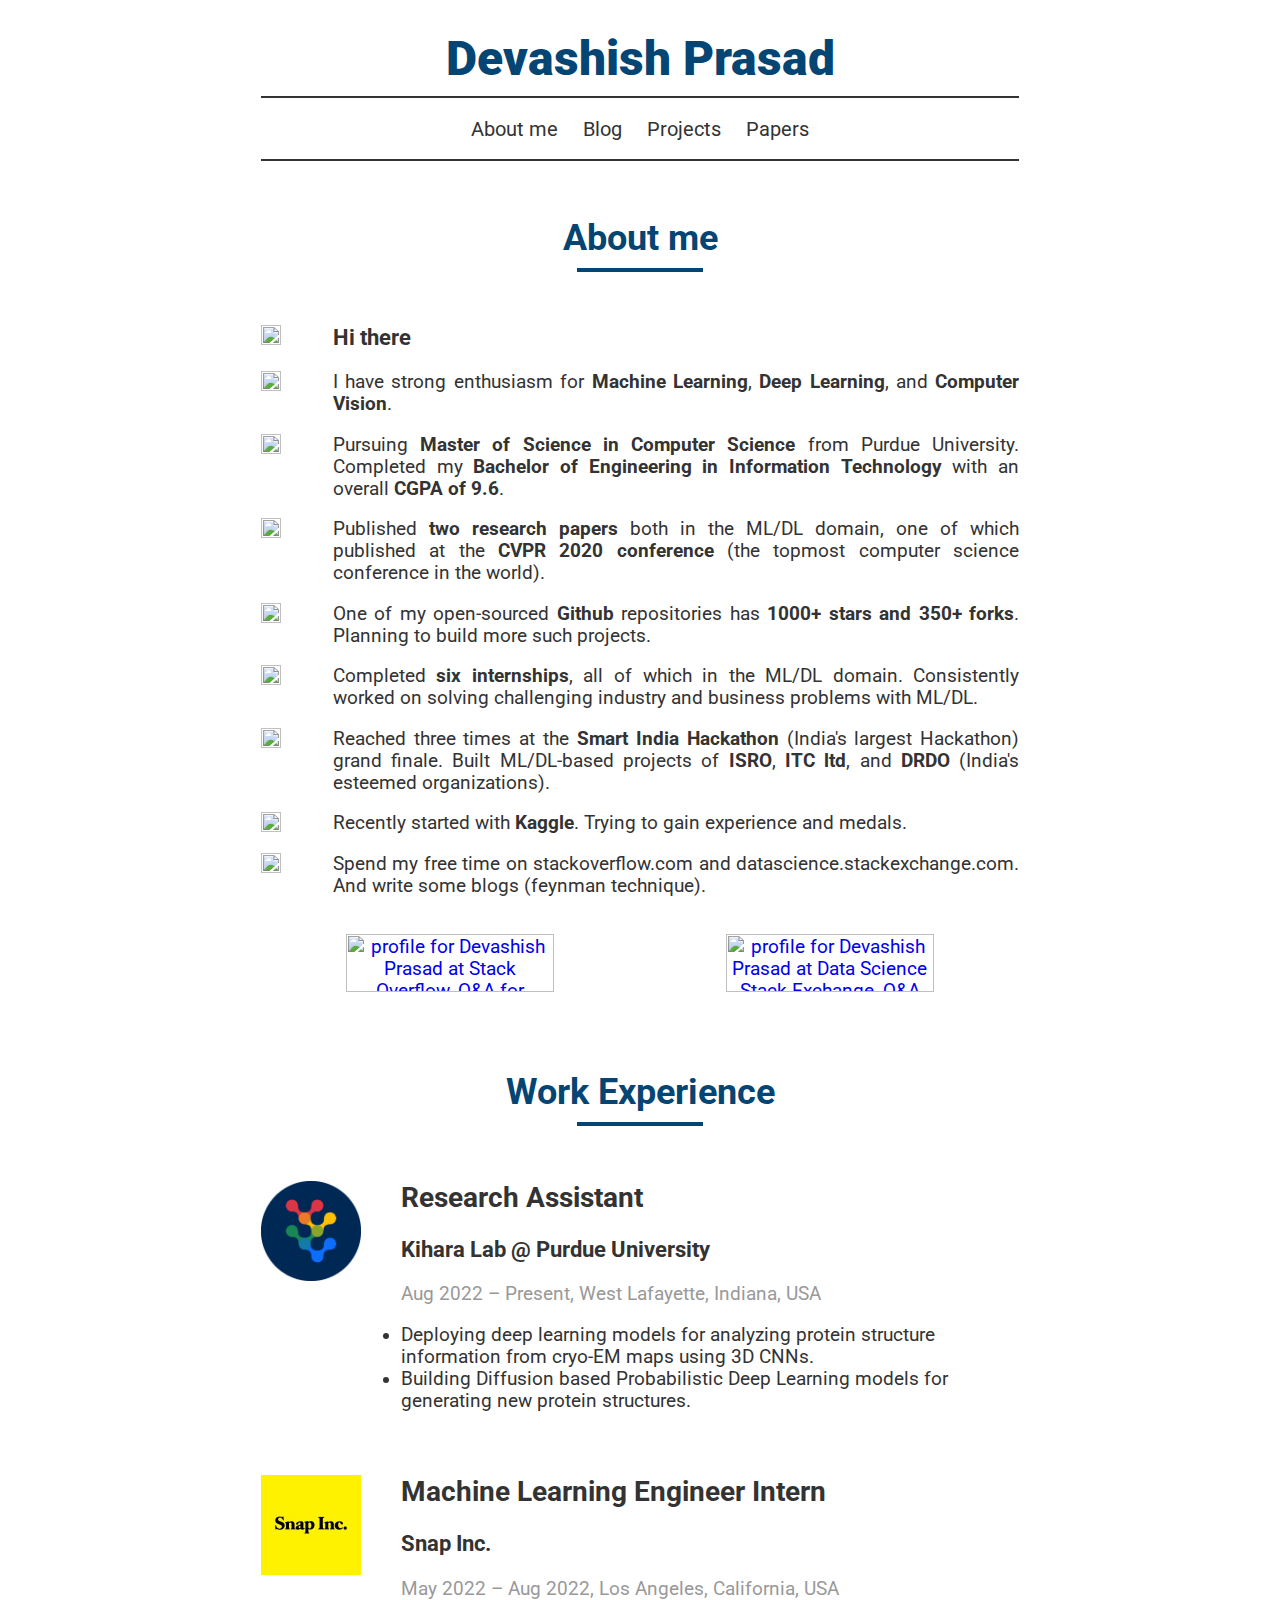
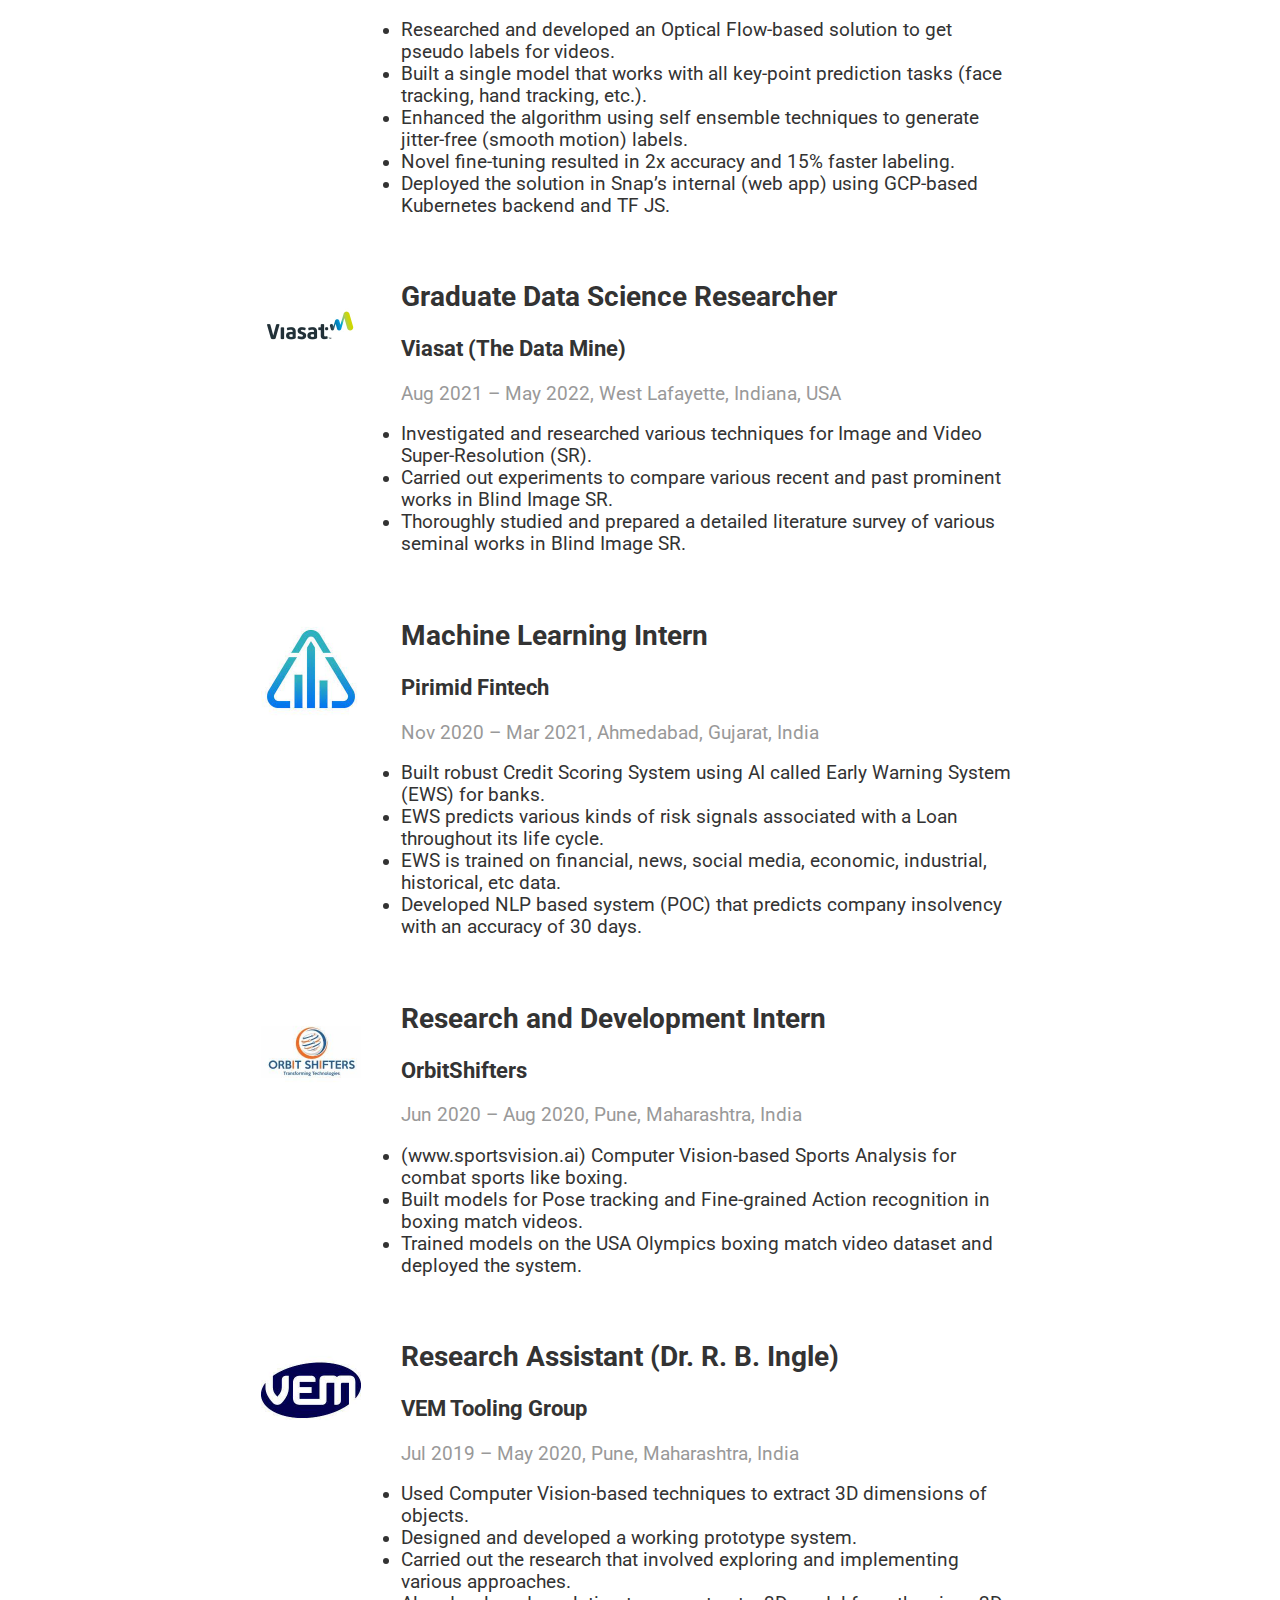
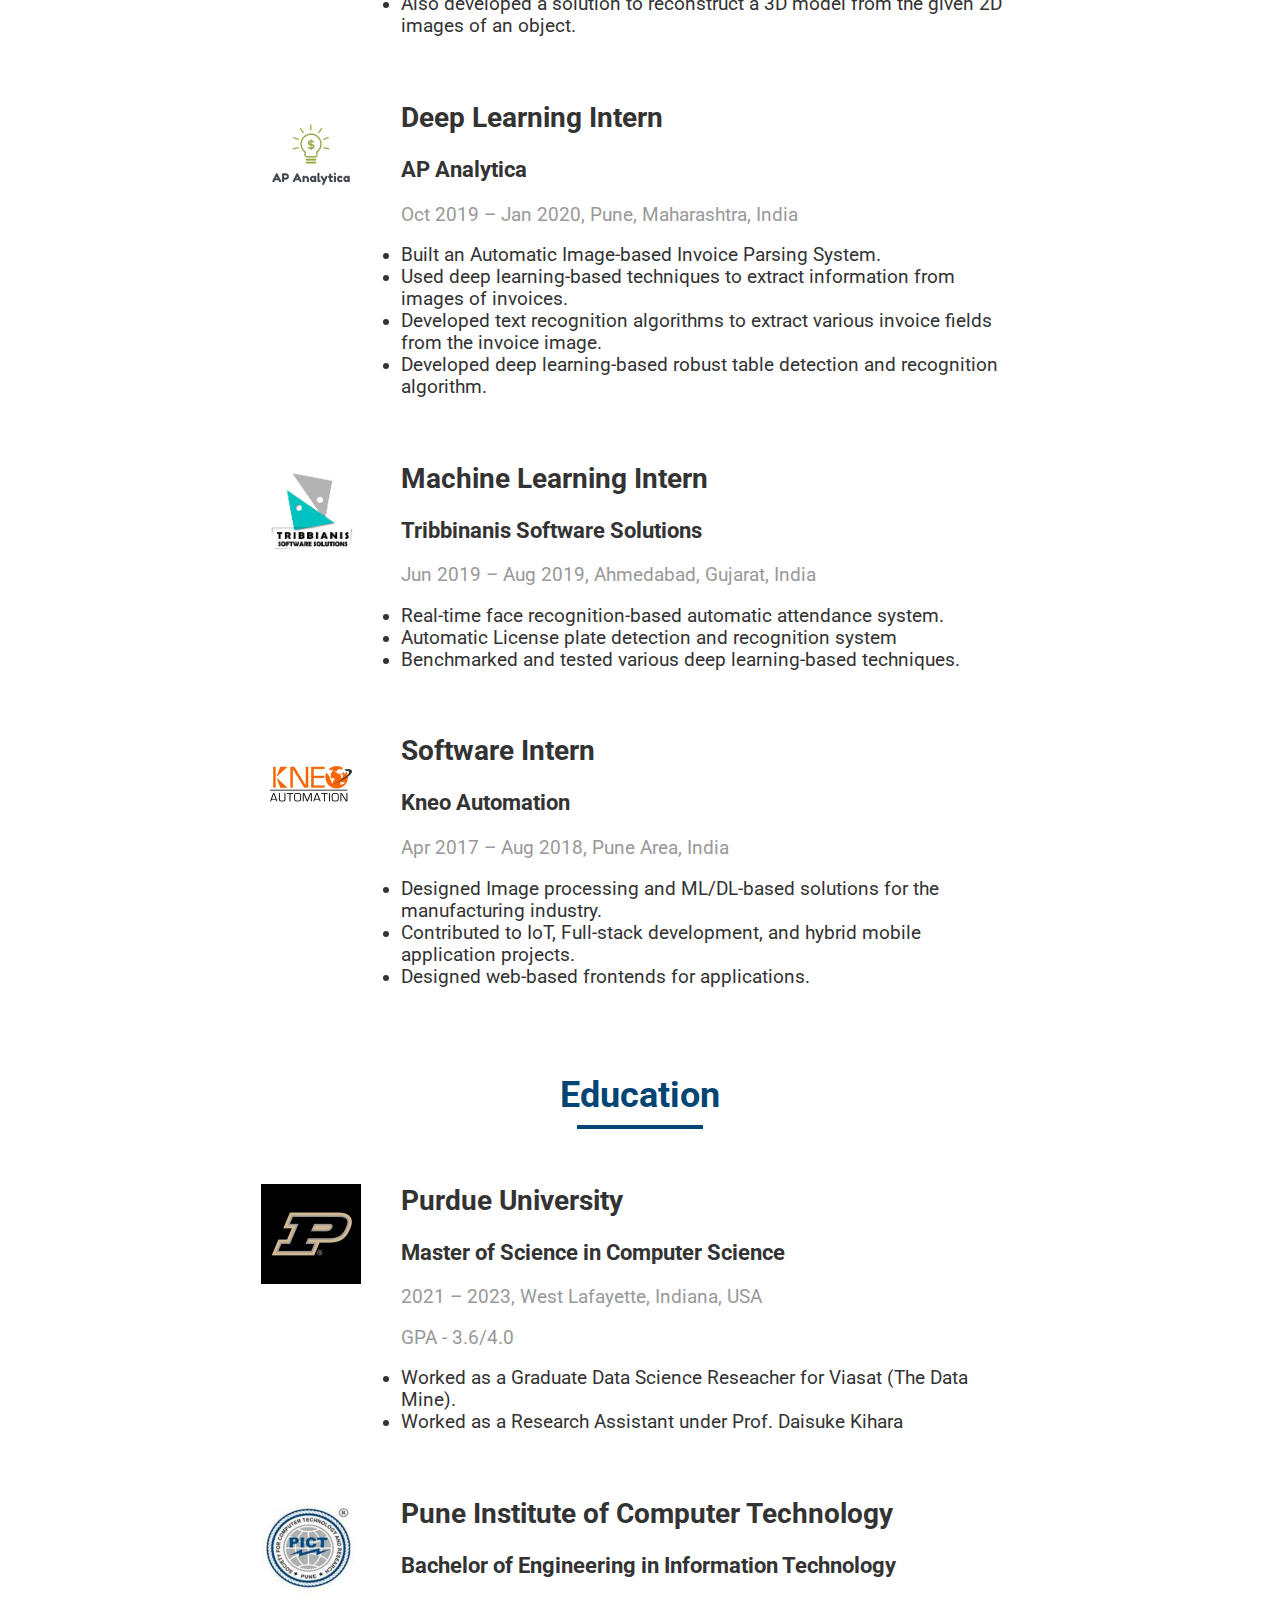
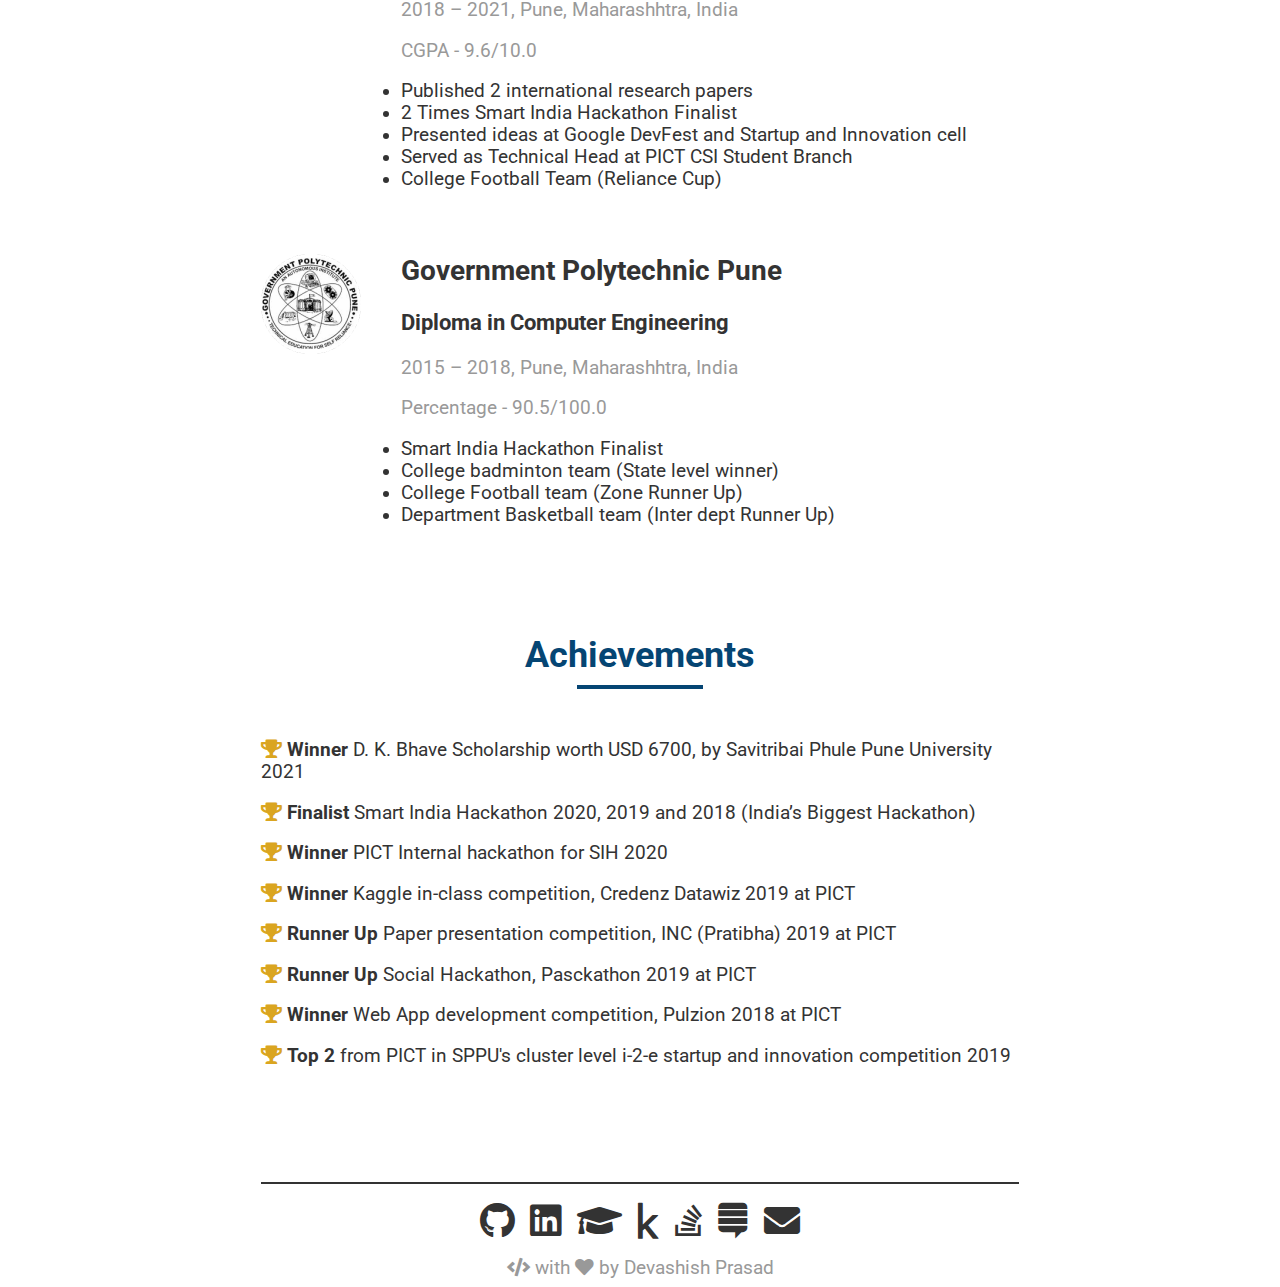
==== commit 4917566b: "temp" ====
--- a/about.html
+++ b/about.html
@@ -300,10 +300,10 @@
 							<h3> Master of Science in Computer Science </h3>
 						</div>
 						<p> 2021 – 2023, West Lafayette, Indiana, USA </p>
-						<p> GPA - 3.43/4.0 </p>
-						<ul>
-							<li> Worked on as a Graduate Data Science Reseacher for Viasat (The Data Mine). </li>
-							<li> Worked on as a Research Assistant under Prof. Daisuke Kihara </li>
+						<p> GPA - 3.6/4.0 </p>
+						<ul>
+							<li> Worked as a Graduate Data Science Reseacher for Viasat (The Data Mine). </li>
+							<li> Worked as a Research Assistant under Prof. Daisuke Kihara </li>
 						</ul>
 					</div>					
 					
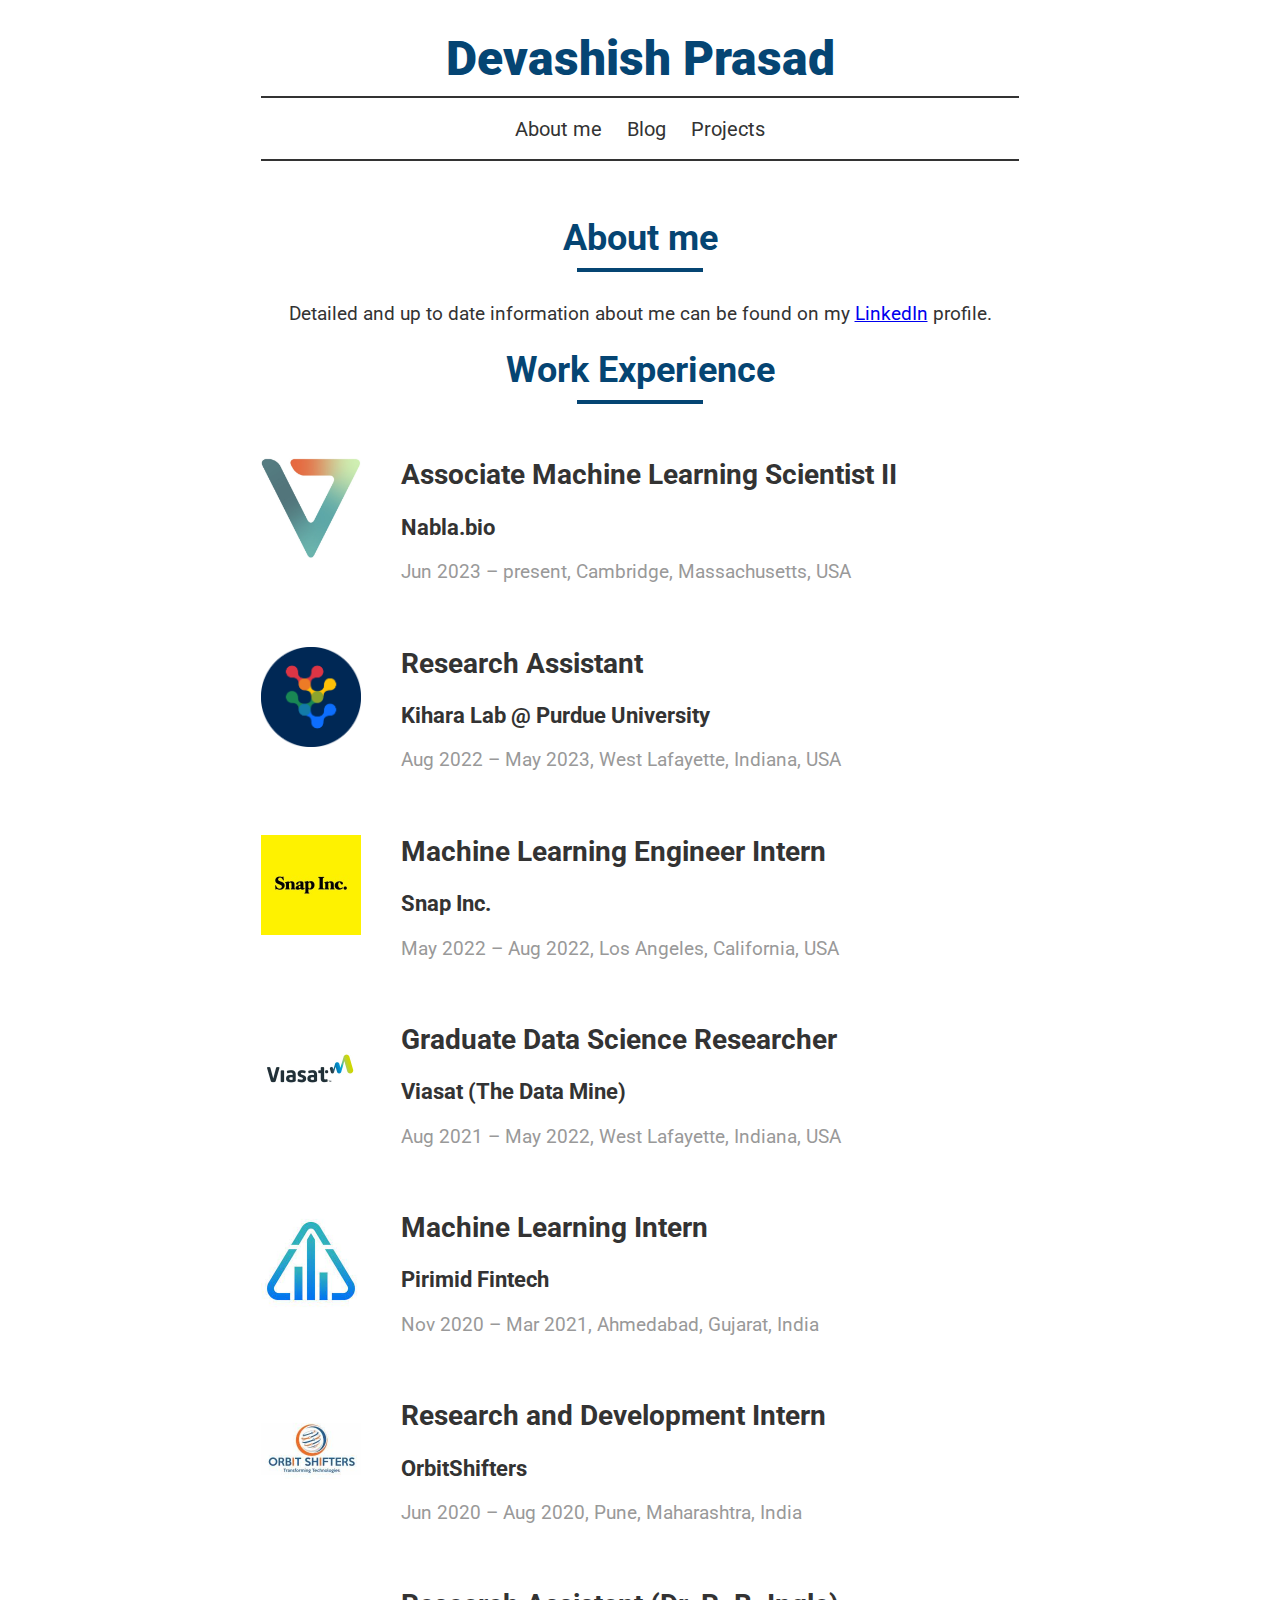
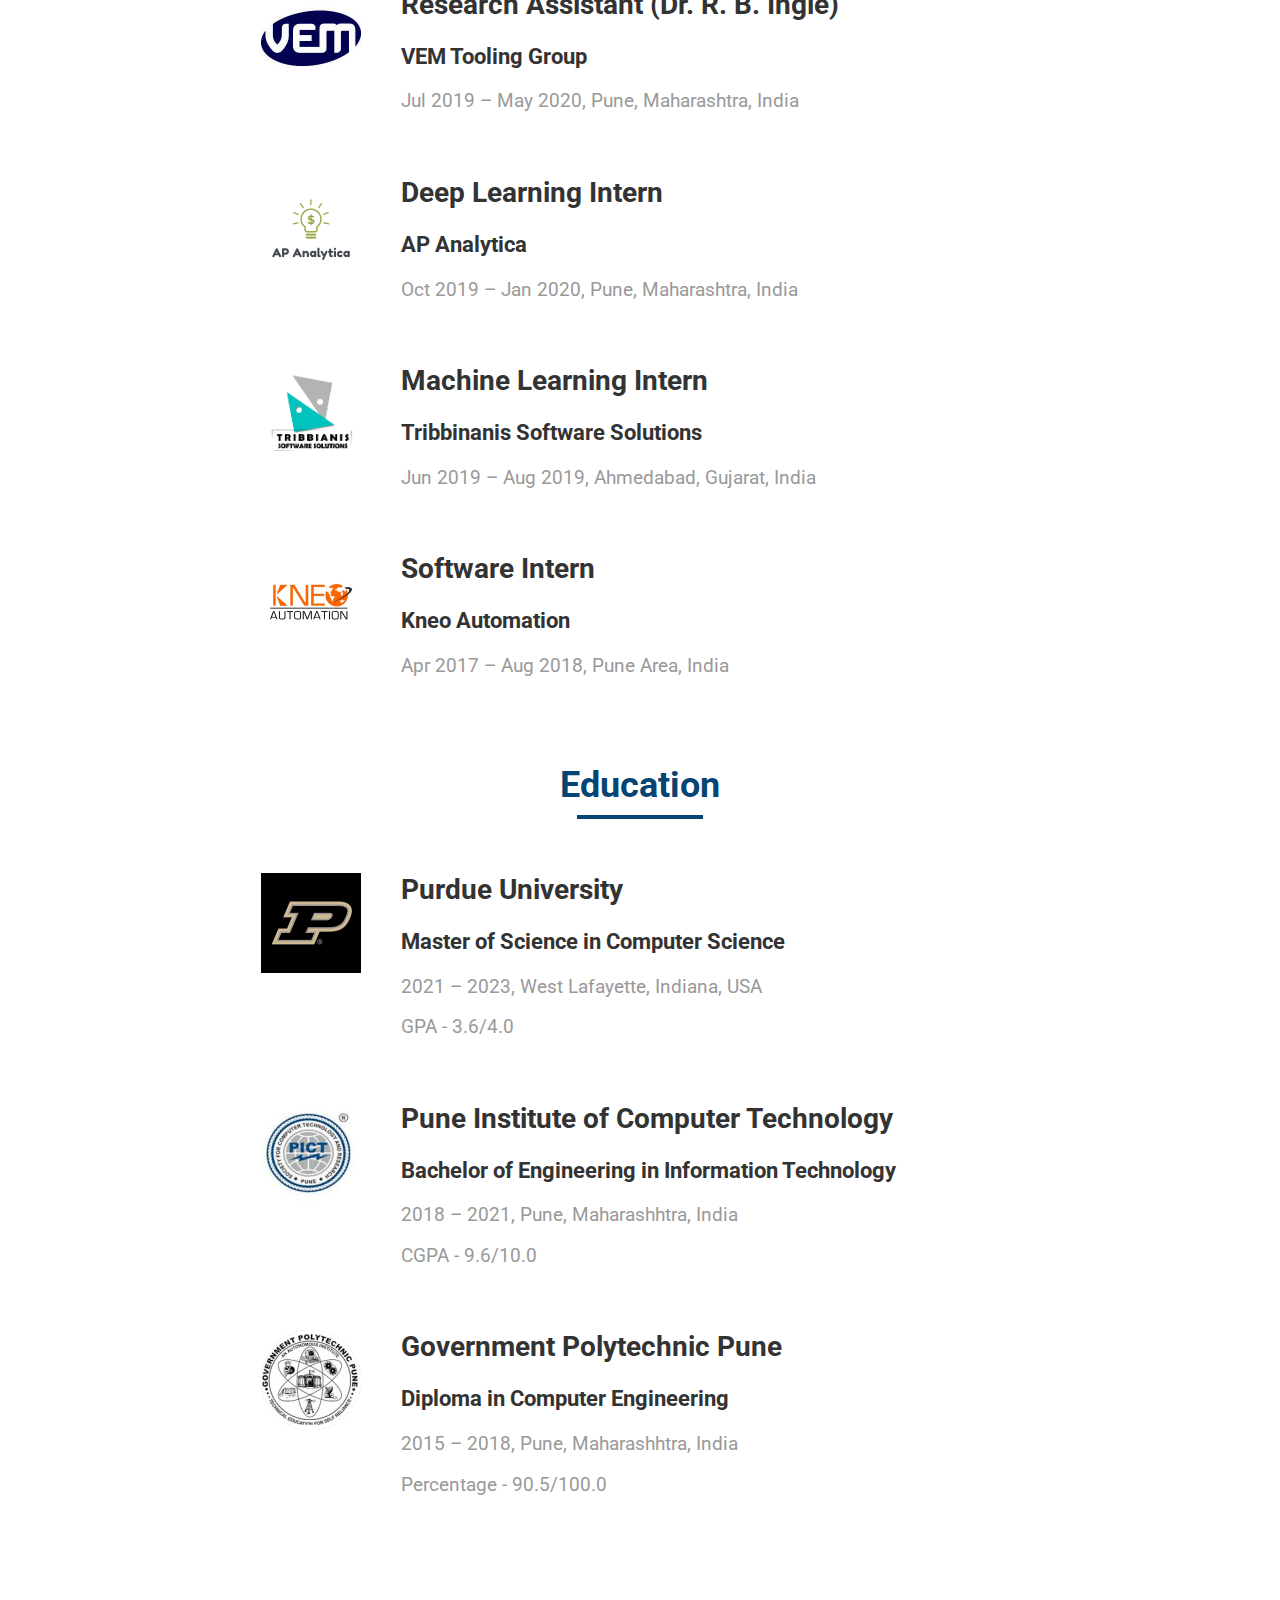
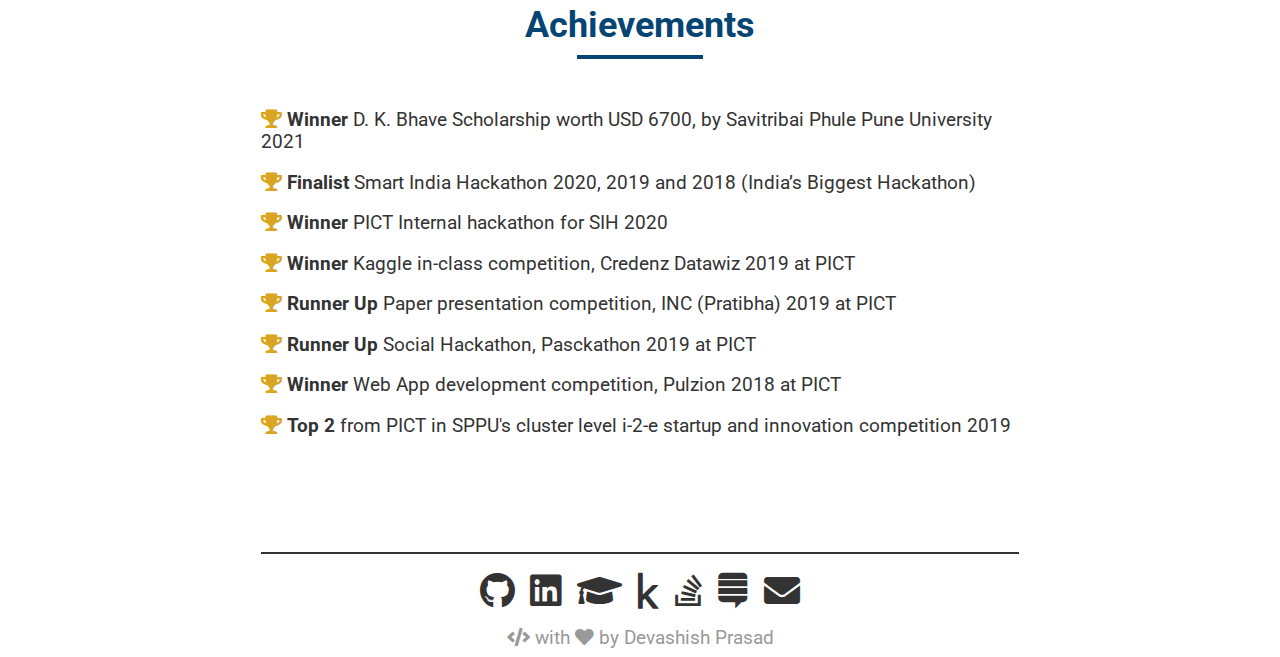
==== commit bf03219b: "overhaul" ====
--- a/about.html
+++ b/about.html
@@ -22,7 +22,6 @@
 				<li><a href="about.html">About me</a></li>			
 				<li><a href="blog.html">Blog</a></li>
 				<li><a href="projects.html">Projects</a></li>				
-				<li><a href="papers.html">Papers</a></li>							
 			</ul>
 		</div>
 		<hr noshade width=60%>
@@ -38,96 +37,9 @@
 			<hr class="shorthr"/>
 			
 			<br>
-			
-			<div style="margin: 0 auto; width: 60%;"> 
-				<article  itemprop="text" style="text-align:justify;text-justify: inter-word;">
-						<h3>
-							<g-emoji class="g-emoji" alias="wave" fallback-src="https://github.githubassets.com/images/icons/emoji/unicode/1f44b.png">
-								<img class="emoji" alt="wave" height="20" width="20" src="https://github.githubassets.com/images/icons/emoji/unicode/1f44b.png">
-							</g-emoji> 
-							<p>Hi there</p>
-						</h3>
-						
-						<div>
-							<g-emoji class="g-emoji" alias="sparkles" fallback-src="https://github.githubassets.com/images/icons/emoji/unicode/2728.png">
-								<img class="emoji" alt="sparkles" height="20" width="20" src="https://github.githubassets.com/images/icons/emoji/unicode/2728.png">
-							</g-emoji> 
-							<p>I have strong enthusiasm for <strong>Machine Learning</strong>, <strong>Deep Learning</strong>, and <strong>Computer Vision</strong>.
-							</p>
-						</div>
-						
-						<div>
-							<g-emoji class="g-emoji" alias="desktop_computer" fallback-src="https://github.githubassets.com/images/icons/emoji/unicode/1f5a5.png">
-								<img class="emoji" alt="desktop_computer" height="20" width="20" src="https://github.githubassets.com/images/icons/emoji/unicode/1f5a5.png">
-							</g-emoji> 
-							<p>Pursuing <strong>Master of Science in Computer Science</strong> from Purdue University. Completed my <strong>Bachelor of Engineering in Information Technology</strong> with an overall <strong>CGPA of 9.6</strong>.</p>
-						</div>
-						
-						<div>
-							<g-emoji class="g-emoji" alias="page_facing_up" fallback-src="https://github.githubassets.com/images/icons/emoji/unicode/1f4c4.png">
-								<img class="emoji" alt="page_facing_up" height="20" width="20" src="https://github.githubassets.com/images/icons/emoji/unicode/1f4c4.png">
-							</g-emoji> 
-							<p>Published <strong>two research papers</strong> both in the ML/DL domain, one of which published at the <strong>CVPR 2020 conference</strong> (the topmost computer science conference in the world).</p>
-						</div>
-						
-						<div>
-							<g-emoji class="g-emoji" alias="star2" fallback-src="https://github.githubassets.com/images/icons/emoji/unicode/1f31f.png">
-								<img class="emoji" alt="star2" height="20" width="20" src="https://github.githubassets.com/images/icons/emoji/unicode/1f31f.png">
-							</g-emoji> 
-							<p>One of my open-sourced <strong>Github</strong> repositories has <strong>1000+ stars and 350+ forks</strong>. Planning to build more such projects.</p>
-						</div>
-						
-						<div>
-							<g-emoji class="g-emoji" alias="man_technologist" fallback-src="https://github.githubassets.com/images/icons/emoji/unicode/1f468-1f4bb.png">
-								<img class="emoji" alt="man_technologist" height="20" width="20" src="https://github.githubassets.com/images/icons/emoji/unicode/1f468-1f4bb.png">
-							</g-emoji> 
-							<p>Completed <strong>six internships</strong>, all of which in the ML/DL domain. Consistently worked on solving challenging industry and business problems with ML/DL.</p>
-						</div>
-						
-						<div>
-							<g-emoji class="g-emoji" alias="trophy" fallback-src="https://github.githubassets.com/images/icons/emoji/unicode/1f3c6.png">
-								<img class="emoji" alt="trophy" height="20" width="20" src="https://github.githubassets.com/images/icons/emoji/unicode/1f3c6.png">
-							</g-emoji> 
-							<p>Reached three times at the <strong>Smart India Hackathon</strong> (India's largest Hackathon) grand finale. Built ML/DL-based projects of <strong>ISRO</strong>, <strong>ITC ltd</strong>, and <strong>DRDO</strong> (India's esteemed organizations).</p>
-						
-						</div>
-						
-						<div>
-							<g-emoji class="g-emoji" alias="1st_place_medal" fallback-src="https://github.githubassets.com/images/icons/emoji/unicode/1f947.png">
-								<img class="emoji" alt="1st_place_medal" height="20" width="20" src="https://github.githubassets.com/images/icons/emoji/unicode/1f947.png">
-							</g-emoji> 
-							<p>Recently started with <strong>Kaggle</strong>. Trying to gain experience and medals.</p>
-						</div>
-						
-						<div>
-							<g-emoji class="g-emoji" alias="brain" fallback-src="https://github.githubassets.com/images/icons/emoji/unicode/1f9e0.png">
-								<img class="emoji" alt="brain" height="20" width="20" src="https://github.githubassets.com/images/icons/emoji/unicode/1f9e0.png">
-							</g-emoji> 
-							<p>Spend my free time on stackoverflow.com and datascience.stackexchange.com. And write some blogs (feynman technique). </p>
-						</div>
-						
-						<div style="text-align:center;" class="stackdiv">
-							<p>
-								<a href="https://stackoverflow.com/users/8029329/devashish-prasad" rel="nofollow" target="_blank">
-									<img src="https://camo.githubusercontent.com/c2aeb20758ebb94d3ae8c4f06d9c60c164d361fa3efb4e64f72ffbcc2e48ecf1/68747470733a2f2f737461636b6f766572666c6f772e636f6d2f75736572732f666c6169722f383032393332392e706e67" width="208" height="58" alt="profile for Devashish Prasad at Stack Overflow, Q&amp;A for professional and enthusiast programmers" title="profile for Devashish Prasad at Stack Overflow, Q&amp;A for professional and enthusiast programmers" data-canonical-src="https://stackoverflow.com/users/flair/8029329.png" style="max-width:100%;">
-								</a>
-							</p>
-							<p>
-								<a href="https://datascience.stackexchange.com/users/65781/devashish-prasad" rel="nofollow" target="_blank">
-									<img src="https://camo.githubusercontent.com/c88d480296fc419882944c0ec7b58460a35ce714a0bb2f2efed9c6a46a18c2b1/68747470733a2f2f64617461736369656e63652e737461636b65786368616e67652e636f6d2f75736572732f666c6169722f36353738312e706e67" width="208" height="58" alt="profile for Devashish Prasad at Data Science Stack Exchange, Q&amp;A for Data science professionals, Machine Learning specialists, and those interested in learning more about the field" title="profile for Devashish Prasad at Data Science Stack Exchange, Q&amp;A for Data science professionals, Machine Learning specialists, and those interested in learning more about the field" data-canonical-src="https://datascience.stackexchange.com/users/flair/65781.png" style="max-width:100%;">
-									</a>
-							</p>
-						</div>
-				</article>
-			</div>
-			
-			</br>
-			</br>
-			</br>
-			</br>
-			</br>
-			</br>
-						
+
+			Detailed and up to date information about me can be found on my <a href="https://www.linkedin.com/in/devashishprasad/" target=”_blank”>LinkedIn</a> profile.
+
 			<div>
 					<!-- section title -->
 					<h1>Work Experience</h1>
@@ -136,16 +48,24 @@
 					</br>
 
 					<div class="workdiv">
+						<a href="https://www.nabla.bio/" target=”_blank”><img src="assets/about/nabla.jpg"/></a>
+						<div>
+							<h2> Associate Machine Learning Scientist II </h2>
+							<h3> Nabla.bio </h3>
+						</div>
+						<p> Jun 2023 – present, Cambridge, Massachusetts, USA </p>
+					</div>
+
+
+					</br>
+
+					<div class="workdiv">
 						<a href="https://kiharalab.org/emsuites/index.php" target=”_blank”><img src="assets/about/kiharalab.png"/></a>
 						<div>
 							<h2> Research Assistant </h2>
 							<h3> Kihara Lab @ Purdue University </h3>
 						</div>
-						<p> Aug 2022 – Present, West Lafayette, Indiana, USA </p>
-						<ul>
-							<li> Deploying deep learning models for analyzing protein structure information from cryo-EM maps using 3D CNNs. </li> 
-							<li> Building Diffusion based Probabilistic Deep Learning models for generating new protein structures. </li>
-						</ul>
+						<p> Aug 2022 – May 2023, West Lafayette, Indiana, USA </p>
 					</div>
 
 					</br>
@@ -157,13 +77,6 @@
 							<h3> Snap Inc. </h3>
 						</div>
 						<p> May 2022 – Aug 2022, Los Angeles, California, USA </p>
-						<ul>
-							<li> Researched and developed an Optical Flow-based solution to get pseudo labels for videos. </li>
-							<li> Built a single model that works with all key-point prediction tasks (face tracking, hand tracking, etc.). </li>
-							<li> Enhanced the algorithm using self ensemble techniques to generate jitter-free (smooth motion) labels. </li>
-							<li> Novel fine-tuning resulted in 2x accuracy and 15% faster labeling. </li>
-							<li> Deployed the solution in Snap’s internal (web app) using GCP-based Kubernetes backend and TF JS. </li>
-						</ul>
 					</div>
 					
 					<br>					
@@ -175,11 +88,6 @@
 							<h3> Viasat (The Data Mine) </h3>
 						</div>
 						<p> Aug 2021 – May 2022, West Lafayette, Indiana, USA </p>
-						<ul>
-							<li> Investigated and researched various techniques for Image and Video Super-Resolution (SR). </li>
-							<li> Carried out experiments to compare various recent and past prominent works in Blind Image SR. </li>
-							<li> Thoroughly studied and prepared a detailed literature survey of various seminal works in Blind Image SR. </li>
-						</ul>
 					</div>
 					
 					<br>
@@ -191,12 +99,6 @@
 							<h3> Pirimid Fintech </h3>
 						</div>
 						<p> Nov 2020 – Mar 2021, Ahmedabad, Gujarat, India </p>
-						<ul>
-							<li> Built robust Credit Scoring System using AI called Early Warning System (EWS) for banks. </li>
-							<li> EWS predicts various kinds of risk signals associated with a Loan throughout its life cycle. </li>
-							<li> EWS is trained on financial, news, social media, economic, industrial, historical, etc data. </li>
-							<li> Developed NLP based system (POC) that predicts company insolvency with an accuracy of 30 days. </li>
-						</ul>
 					</div>
 					
 					</br>
@@ -208,11 +110,6 @@
 							<h3> OrbitShifters </h3>
 						</div>
 						<p> Jun 2020 – Aug 2020, Pune, Maharashtra, India </p>
-						<ul>
-							<li> (www.sportsvision.ai) Computer Vision-based Sports Analysis for combat sports like boxing. </li>
-							<li> Built models for Pose tracking and Fine-grained Action recognition in boxing match videos.</li>
-							<li> Trained models on the USA Olympics boxing match video dataset and deployed the system. </li>
-						</ul>
 					</div>
 
 					</br>
@@ -224,12 +121,6 @@
 							<h3> VEM Tooling Group </h3>
 						</div>
 						<p> Jul 2019 – May 2020, Pune, Maharashtra, India </p>
-						<ul>
-							<li> Used Computer Vision-based techniques to extract 3D dimensions of objects. </li>
-							<li> Designed and developed a working prototype system. </li>
-							<li> Carried out the research that involved exploring and implementing various approaches. </li>
-							<li> Also developed a solution to reconstruct a 3D model from the given 2D images of an object.</li>
-						</ul>
 					</div>
 
 					</br>
@@ -241,12 +132,6 @@
 							<h3> AP Analytica </h3>
 						</div>
 						<p> Oct 2019 – Jan 2020, Pune, Maharashtra, India </p>
-						<ul>
-							<li> Built an Automatic Image-based Invoice Parsing System. </li>
-							<li> Used deep learning-based techniques to extract information from images of invoices. </li>
-							<li> Developed text recognition algorithms to extract various invoice fields from the invoice image. </li>
-							<li> Developed deep learning-based robust table detection and recognition algorithm. </li>
-						</ul>
 					</div>
 
 					</br>
@@ -258,11 +143,6 @@
 							<h3> Tribbinanis Software Solutions </h3>
 						</div>
 						<p> Jun 2019 – Aug 2019, Ahmedabad, Gujarat, India </p>
-						<ul>
-							<li> Real-time face recognition-based automatic attendance system. </li>
-							<li> Automatic License plate detection and recognition system </li>
-							<li> Benchmarked and tested various deep learning-based techniques.</li>
-						</ul>
 					</div>
 
 					</br>
@@ -274,11 +154,6 @@
 							<h3> Kneo Automation </h3>
 						</div>
 						<p> Apr 2017 – Aug 2018, Pune Area, India </p>
-						<ul>
-							<li> Designed Image processing and ML/DL-based solutions for the manufacturing industry. </li>
-							<li> Contributed to IoT, Full-stack development, and hybrid mobile application projects. </li>
-							<li> Designed web-based frontends for applications.</li>
-						</ul>
 					</div>					
 					
 			</div>
@@ -301,10 +176,6 @@
 						</div>
 						<p> 2021 – 2023, West Lafayette, Indiana, USA </p>
 						<p> GPA - 3.6/4.0 </p>
-						<ul>
-							<li> Worked as a Graduate Data Science Reseacher for Viasat (The Data Mine). </li>
-							<li> Worked as a Research Assistant under Prof. Daisuke Kihara </li>
-						</ul>
 					</div>					
 					
 					</br>
@@ -317,13 +188,6 @@
 						</div>
 						<p> 2018 – 2021, Pune, Maharashhtra, India </p>
 						<p> CGPA - 9.6/10.0 </p>
-						<ul>
-							<li> Published 2 international research papers </li>
-							<li> 2 Times Smart India Hackathon Finalist </li>
-							<li> Presented ideas at Google DevFest and Startup and Innovation cell </li>
-							<li> Served as Technical Head at PICT CSI Student Branch </li>
-							<li> College Football Team (Reliance Cup)</li>
-						</ul>
 					</div>
 
 					</br>
@@ -336,12 +200,6 @@
 						</div>
 						<p> 2015 – 2018, Pune, Maharashhtra, India </p>
 						<p> Percentage - 90.5/100.0 </p>
-						<ul>
-							<li> Smart India Hackathon Finalist </li>
-							<li> College badminton team (State level winner) </li>
-							<li> College Football team (Zone Runner Up) </li>
-							<li> Department Basketball team (Inter dept Runner Up) </li>
-						</ul>
 					</div>
 					
 					</br>
